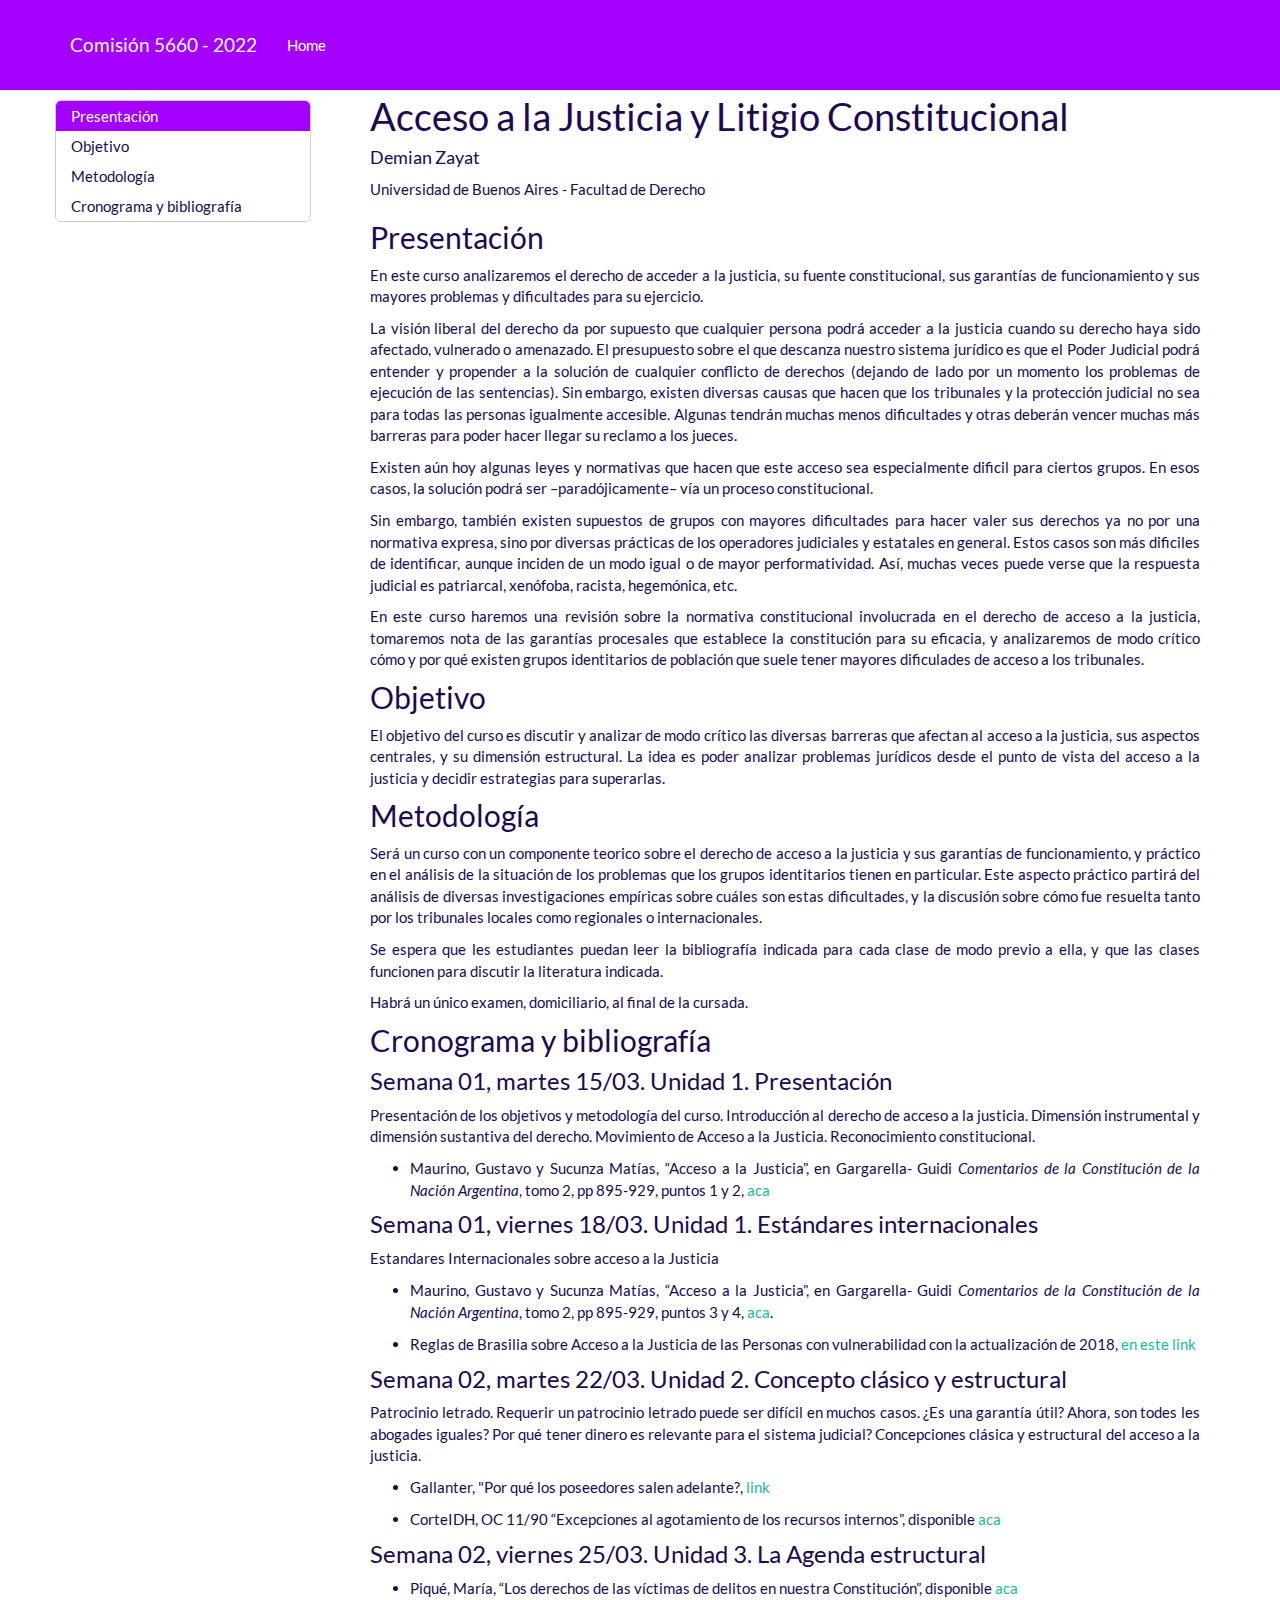
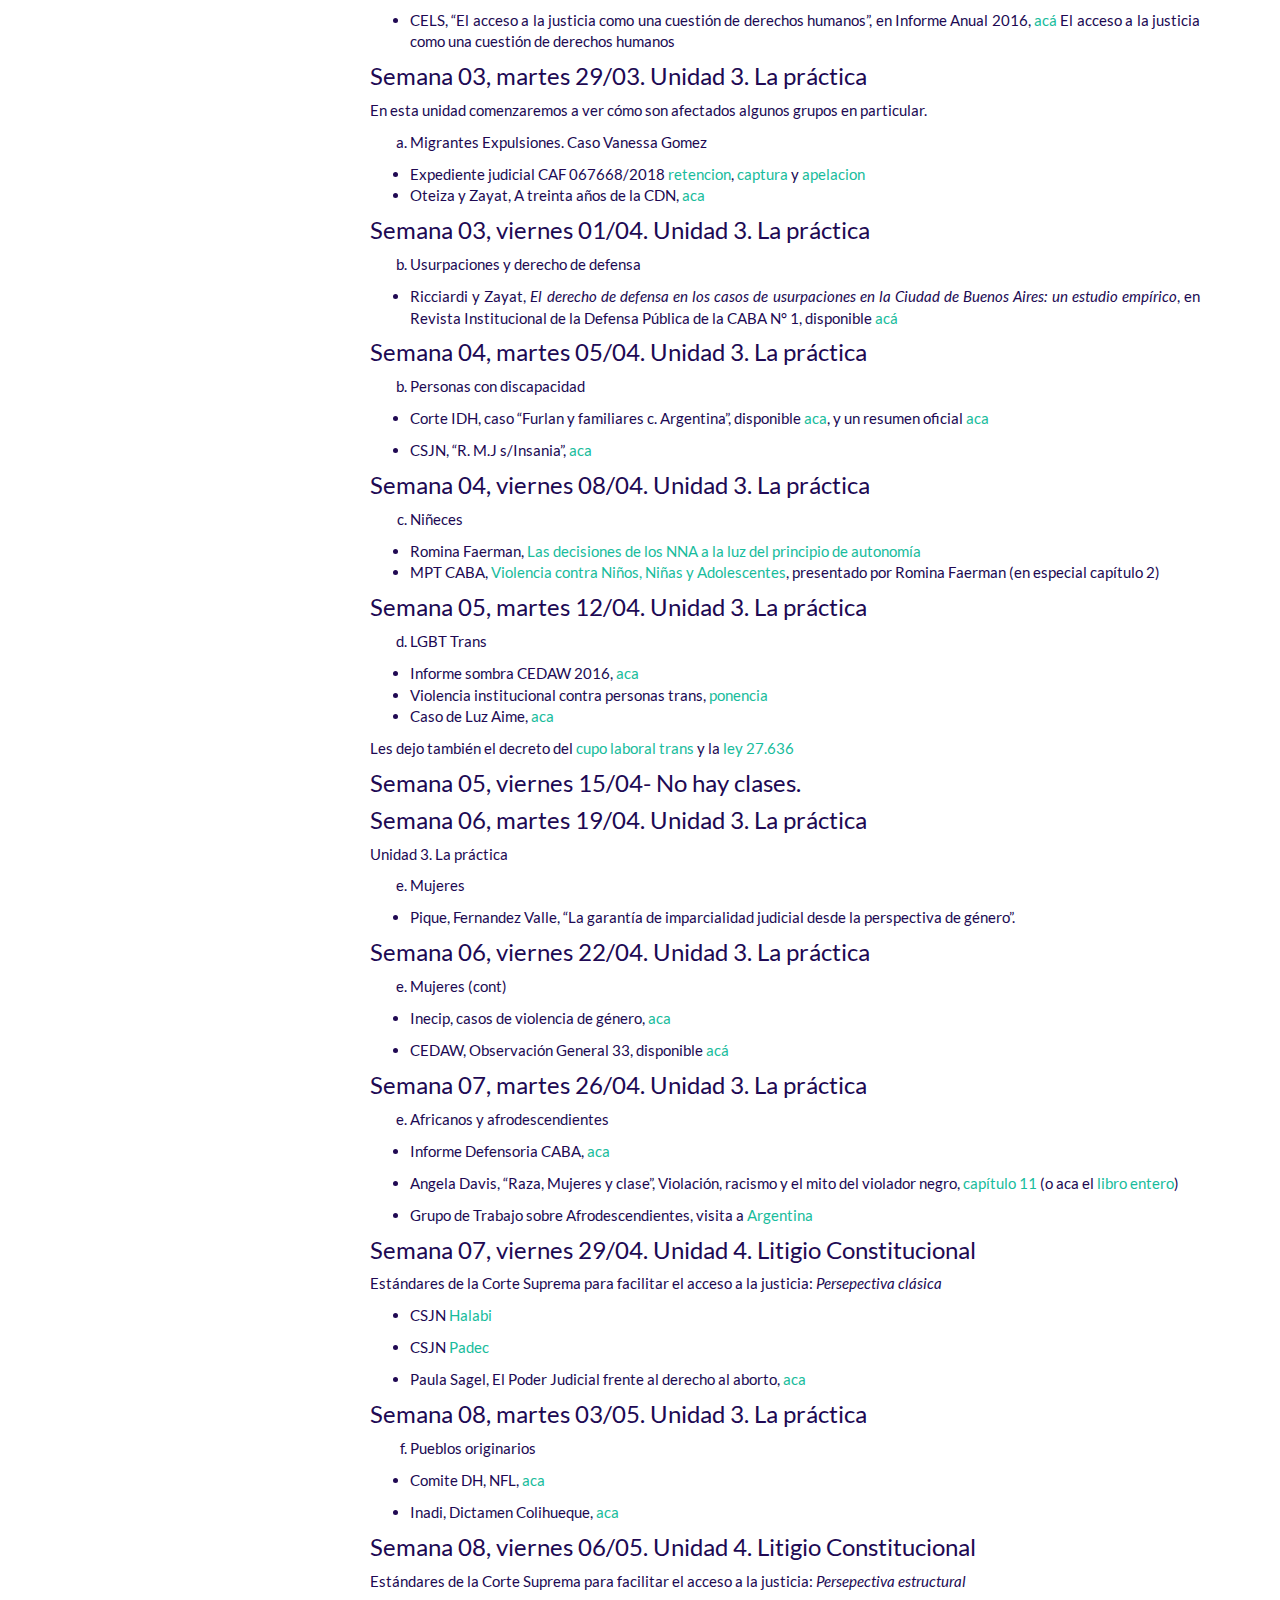
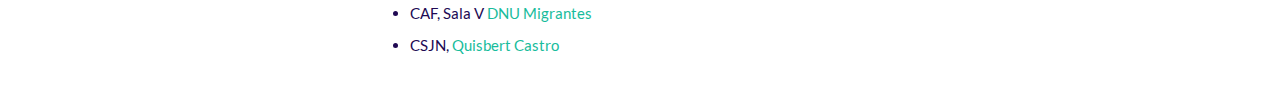
==== docs/index.html @ b19da196 "docs" ====
<!DOCTYPE html>

<html>

<head>

<meta charset="utf-8" />
<meta name="generator" content="pandoc" />
<meta http-equiv="X-UA-Compatible" content="IE=EDGE" />




<title>Acceso a la Justicia y Litigio Constitucional</title>

<script src="site_libs/header-attrs-2.8/header-attrs.js"></script>
<script src="site_libs/jquery-1.11.3/jquery.min.js"></script>
<meta name="viewport" content="width=device-width, initial-scale=1" />
<link href="site_libs/bootstrap-3.3.5/css/flatly.min.css" rel="stylesheet" />
<script src="site_libs/bootstrap-3.3.5/js/bootstrap.min.js"></script>
<script src="site_libs/bootstrap-3.3.5/shim/html5shiv.min.js"></script>
<script src="site_libs/bootstrap-3.3.5/shim/respond.min.js"></script>
<style>h1 {font-size: 34px;}
       h1.title {font-size: 38px;}
       h2 {font-size: 30px;}
       h3 {font-size: 24px;}
       h4 {font-size: 18px;}
       h5 {font-size: 16px;}
       h6 {font-size: 12px;}
       code {color: inherit; background-color: rgba(0, 0, 0, 0.04);}
       pre:not([class]) { background-color: white }</style>
<script src="site_libs/jqueryui-1.11.4/jquery-ui.min.js"></script>
<link href="site_libs/tocify-1.9.1/jquery.tocify.css" rel="stylesheet" />
<script src="site_libs/tocify-1.9.1/jquery.tocify.js"></script>
<script src="site_libs/navigation-1.1/tabsets.js"></script>
<link href="site_libs/highlightjs-9.12.0/default.css" rel="stylesheet" />
<script src="site_libs/highlightjs-9.12.0/highlight.js"></script>

<style type="text/css">
  code{white-space: pre-wrap;}
  span.smallcaps{font-variant: small-caps;}
  span.underline{text-decoration: underline;}
  div.column{display: inline-block; vertical-align: top; width: 50%;}
  div.hanging-indent{margin-left: 1.5em; text-indent: -1.5em;}
  ul.task-list{list-style: none;}
    </style>

<style type="text/css">code{white-space: pre;}</style>
<script type="text/javascript">
if (window.hljs) {
  hljs.configure({languages: []});
  hljs.initHighlightingOnLoad();
  if (document.readyState && document.readyState === "complete") {
    window.setTimeout(function() { hljs.initHighlighting(); }, 0);
  }
}
</script>





<link rel="stylesheet" href="styles.css" type="text/css" />



<style type = "text/css">
.main-container {
  max-width: 940px;
  margin-left: auto;
  margin-right: auto;
}
img {
  max-width:100%;
}
.tabbed-pane {
  padding-top: 12px;
}
.html-widget {
  margin-bottom: 20px;
}
button.code-folding-btn:focus {
  outline: none;
}
summary {
  display: list-item;
}
pre code {
  padding: 0;
}
</style>


<style type="text/css">
.dropdown-submenu {
  position: relative;
}
.dropdown-submenu>.dropdown-menu {
  top: 0;
  left: 100%;
  margin-top: -6px;
  margin-left: -1px;
  border-radius: 0 6px 6px 6px;
}
.dropdown-submenu:hover>.dropdown-menu {
  display: block;
}
.dropdown-submenu>a:after {
  display: block;
  content: " ";
  float: right;
  width: 0;
  height: 0;
  border-color: transparent;
  border-style: solid;
  border-width: 5px 0 5px 5px;
  border-left-color: #cccccc;
  margin-top: 5px;
  margin-right: -10px;
}
.dropdown-submenu:hover>a:after {
  border-left-color: #adb5bd;
}
.dropdown-submenu.pull-left {
  float: none;
}
.dropdown-submenu.pull-left>.dropdown-menu {
  left: -100%;
  margin-left: 10px;
  border-radius: 6px 0 6px 6px;
}
</style>

<script type="text/javascript">
// manage active state of menu based on current page
$(document).ready(function () {
  // active menu anchor
  href = window.location.pathname
  href = href.substr(href.lastIndexOf('/') + 1)
  if (href === "")
    href = "index.html";
  var menuAnchor = $('a[href="' + href + '"]');

  // mark it active
  menuAnchor.tab('show');

  // if it's got a parent navbar menu mark it active as well
  menuAnchor.closest('li.dropdown').addClass('active');

  // Navbar adjustments
  var navHeight = $(".navbar").first().height() + 15;
  var style = document.createElement('style');
  var pt = "padding-top: " + navHeight + "px; ";
  var mt = "margin-top: -" + navHeight + "px; ";
  var css = "";
  // offset scroll position for anchor links (for fixed navbar)
  for (var i = 1; i <= 6; i++) {
    css += ".section h" + i + "{ " + pt + mt + "}\n";
  }
  style.innerHTML = "body {" + pt + "padding-bottom: 40px; }\n" + css;
  document.head.appendChild(style);
});
</script>

<!-- tabsets -->

<style type="text/css">
.tabset-dropdown > .nav-tabs {
  display: inline-table;
  max-height: 500px;
  min-height: 44px;
  overflow-y: auto;
  border: 1px solid #ddd;
  border-radius: 4px;
}

.tabset-dropdown > .nav-tabs > li.active:before {
  content: "";
  font-family: 'Glyphicons Halflings';
  display: inline-block;
  padding: 10px;
  border-right: 1px solid #ddd;
}

.tabset-dropdown > .nav-tabs.nav-tabs-open > li.active:before {
  content: "&#xe258;";
  border: none;
}

.tabset-dropdown > .nav-tabs.nav-tabs-open:before {
  content: "";
  font-family: 'Glyphicons Halflings';
  display: inline-block;
  padding: 10px;
  border-right: 1px solid #ddd;
}

.tabset-dropdown > .nav-tabs > li.active {
  display: block;
}

.tabset-dropdown > .nav-tabs > li > a,
.tabset-dropdown > .nav-tabs > li > a:focus,
.tabset-dropdown > .nav-tabs > li > a:hover {
  border: none;
  display: inline-block;
  border-radius: 4px;
  background-color: transparent;
}

.tabset-dropdown > .nav-tabs.nav-tabs-open > li {
  display: block;
  float: none;
}

.tabset-dropdown > .nav-tabs > li {
  display: none;
}
</style>

<!-- code folding -->



<style type="text/css">

#TOC {
  margin: 25px 0px 20px 0px;
}
@media (max-width: 768px) {
#TOC {
  position: relative;
  width: 100%;
}
}

@media print {
.toc-content {
  /* see https://github.com/w3c/csswg-drafts/issues/4434 */
  float: right;
}
}

.toc-content {
  padding-left: 30px;
  padding-right: 40px;
}

div.main-container {
  max-width: 1200px;
}

div.tocify {
  width: 20%;
  max-width: 260px;
  max-height: 85%;
}

@media (min-width: 768px) and (max-width: 991px) {
  div.tocify {
    width: 25%;
  }
}

@media (max-width: 767px) {
  div.tocify {
    width: 100%;
    max-width: none;
  }
}

.tocify ul, .tocify li {
  line-height: 20px;
}

.tocify-subheader .tocify-item {
  font-size: 0.90em;
}

.tocify .list-group-item {
  border-radius: 0px;
}


</style>



</head>

<body>


<div class="container-fluid main-container">


<!-- setup 3col/9col grid for toc_float and main content  -->
<div class="row">
<div class="col-xs-12 col-sm-4 col-md-3">
<div id="TOC" class="tocify">
</div>
</div>

<div class="toc-content col-xs-12 col-sm-8 col-md-9">




<div class="navbar navbar-default  navbar-fixed-top" role="navigation">
  <div class="container">
    <div class="navbar-header">
      <button type="button" class="navbar-toggle collapsed" data-toggle="collapse" data-target="#navbar">
        <span class="icon-bar"></span>
        <span class="icon-bar"></span>
        <span class="icon-bar"></span>
      </button>
      <a class="navbar-brand" href="index.html">Comisión 5660 - 2022</a>
    </div>
    <div id="navbar" class="navbar-collapse collapse">
      <ul class="nav navbar-nav">
        <li>
  <a href="index.html">Home</a>
</li>
      </ul>
      <ul class="nav navbar-nav navbar-right">
        
      </ul>
    </div><!--/.nav-collapse -->
  </div><!--/.container -->
</div><!--/.navbar -->

<div id="header">



<h1 class="title toc-ignore">Acceso a la Justicia y Litigio Constitucional</h1>
<h4 class="author">Demian Zayat</h4>
<address class="author_afil">
Universidad de Buenos Aires - Facultad de Derecho<br>
</div>


<div id="presentación" class="section level2">
<h2>Presentación</h2>
<p>En este curso analizaremos el derecho de acceder a la justicia, su fuente constitucional, sus garantías de funcionamiento y sus mayores problemas y dificultades para su ejercicio.</p>
<p>La visión liberal del derecho da por supuesto que cualquier persona podrá acceder a la justicia cuando su derecho haya sido afectado, vulnerado o amenazado. El presupuesto sobre el que descanza nuestro sistema jurídico es que el Poder Judicial podrá entender y propender a la solución de cualquier conflicto de derechos (dejando de lado por un momento los problemas de ejecución de las sentencias). Sin embargo, existen diversas causas que hacen que los tribunales y la protección judicial no sea para todas las personas igualmente accesible. Algunas tendrán muchas menos dificultades y otras deberán vencer muchas más barreras para poder hacer llegar su reclamo a los jueces.</p>
<p>Existen aún hoy algunas leyes y normativas que hacen que este acceso sea especialmente dificil para ciertos grupos. En esos casos, la solución podrá ser –paradójicamente– vía un proceso constitucional.</p>
<p>Sin embargo, también existen supuestos de grupos con mayores dificultades para hacer valer sus derechos ya no por una normativa expresa, sino por diversas prácticas de los operadores judiciales y estatales en general. Estos casos son más dificiles de identificar, aunque inciden de un modo igual o de mayor performatividad. Así, muchas veces puede verse que la respuesta judicial es patriarcal, xenófoba, racista, hegemónica, etc.</p>
<p>En este curso haremos una revisión sobre la normativa constitucional involucrada en el derecho de acceso a la justicia, tomaremos nota de las garantías procesales que establece la constitución para su eficacia, y analizaremos de modo crítico cómo y por qué existen grupos identitarios de población que suele tener mayores dificulades de acceso a los tribunales.</p>
</div>
<div id="objetivo" class="section level2">
<h2>Objetivo</h2>
<p>El objetivo del curso es discutir y analizar de modo crítico las diversas barreras que afectan al acceso a la justicia, sus aspectos centrales, y su dimensión estructural. La idea es poder analizar problemas jurídicos desde el punto de vista del acceso a la justicia y decidir estrategias para superarlas.</p>
</div>
<div id="metodología" class="section level2">
<h2>Metodología</h2>
<p>Será un curso con un componente teorico sobre el derecho de acceso a la justicia y sus garantías de funcionamiento, y práctico en el análisis de la situación de los problemas que los grupos identitarios tienen en particular. Este aspecto práctico partirá del análisis de diversas investigaciones empíricas sobre cuáles son estas dificultades, y la discusión sobre cómo fue resuelta tanto por los tribunales locales como regionales o internacionales.</p>
<p>Se espera que les estudiantes puedan leer la bibliografía indicada para cada clase de modo previo a ella, y que las clases funcionen para discutir la literatura indicada.</p>
<p>Habrá un único examen, domiciliario, al final de la cursada.</p>
</div>
<div id="cronograma-y-bibliografía" class="section level2">
<h2>Cronograma y bibliografía</h2>
<div id="semana-01-martes-1503.-unidad-1.-presentación" class="section level3">
<h3>Semana 01, martes 15/03. Unidad 1. Presentación</h3>
<p>Presentación de los objetivos y metodología del curso. Introducción al derecho de acceso a la justicia. Dimensión instrumental y dimensión sustantiva del derecho. Movimiento de Acceso a la Justicia. Reconocimiento constitucional.</p>
<ul>
<li>Maurino, Gustavo y Sucunza Matías, “Acceso a la Justicia”, en Gargarella- Guidi <em>Comentarios de la Constitución de la Nación Argentina</em>, tomo 2, pp 895-929, puntos 1 y 2, <a href="https://drive.google.com/file/d/1Gj7BF0AtPkcnPp7YI7-M2oU-olQHS_I9/view?usp=sharing">aca</a></li>
</ul>
</div>
<div id="semana-01-viernes-1803.-unidad-1.-estándares-internacionales" class="section level3">
<h3>Semana 01, viernes 18/03. Unidad 1. Estándares internacionales</h3>
<p>Estandares Internacionales sobre acceso a la Justicia</p>
<ul>
<li><p>Maurino, Gustavo y Sucunza Matías, “Acceso a la Justicia”, en Gargarella- Guidi <em>Comentarios de la Constitución de la Nación Argentina</em>, tomo 2, pp 895-929, puntos 3 y 4, <a href="https://drive.google.com/file/d/1Gj7BF0AtPkcnPp7YI7-M2oU-olQHS_I9/view?usp=sharing">aca</a>.</p></li>
<li><p>Reglas de Brasilia sobre Acceso a la Justicia de las Personas con vulnerabilidad con la actualización de 2018, <a href="http://www.cumbrejudicial.org/comision-de-seguimiento-de-las-reglas-de-brasilia/documentos-comision-de-seguimiento-de-las-reglas-de-brasilia/item/817-cien-reglas-de-brasilia-actualizadas-version-abril-2018-xix-cumbre-judicial-asamblea-plenaria-san-francisco-de-quito">en este link</a></p></li>
</ul>
</div>
<div id="semana-02-martes-2203.-unidad-2.-concepto-clásico-y-estructural" class="section level3">
<h3>Semana 02, martes 22/03. Unidad 2. Concepto clásico y estructural</h3>
<p>Patrocinio letrado. Requerir un patrocinio letrado puede ser difícil en muchos casos. ¿Es una garantía útil? Ahora, son todes les abogades iguales? Por qué tener dinero es relevante para el sistema judicial? Concepciones clásica y estructural del acceso a la justicia.</p>
<ul>
<li><p>Gallanter, "Por qué los poseedores salen adelante?, <a href="https://drive.google.com/file/d/1Fj3STLmXxHrJglgGgs5JUtDjXy0DSJ3o/view?usp=sharing">link</a></p></li>
<li><p>CorteIDH, OC 11/90 “Excepciones al agotamiento de los recursos internos”, disponible <a href="https://www.corteidh.or.cr/docs/opiniones/seriea_11_esp.pdf">aca</a></p></li>
</ul>
</div>
<div id="semana-02-viernes-2503.-unidad-3.-la-agenda-estructural" class="section level3">
<h3>Semana 02, viernes 25/03. Unidad 3. La Agenda estructural</h3>
<ul>
<li><p>Piqué, María, “Los derechos de las víctimas de delitos en nuestra Constitución”, disponible <a href="https://drive.google.com/file/d/1NaUqgIjcAosZx6OCPuJzcdG3sbKrqfaC/view?usp=sharing">aca</a></p></li>
<li><p>CELS, “El acceso a la justicia como una cuestión de derechos humanos”, en Informe Anual 2016, <a href="https://drive.google.com/file/d/1qH6DsnHctmesy6nje2f5NgCyowQ0PkyM/view?usp=sharing">acá</a> El acceso a la justicia como una cuestión de derechos humanos</p></li>
</ul>
</div>
<div id="semana-03-martes-2903.-unidad-3.-la-práctica" class="section level3">
<h3>Semana 03, martes 29/03. Unidad 3. La práctica</h3>
<p>En esta unidad comenzaremos a ver cómo son afectados algunos grupos en particular.</p>
<ol style="list-style-type: lower-alpha">
<li>Migrantes Expulsiones. Caso Vanessa Gomez</li>
</ol>
<ul>
<li>Expediente judicial CAF 067668/2018 <a href="https://drive.google.com/file/d/1MszNbvuQgl56ukSCbql4ggAAKyiia5Bs/view?usp=sharing">retencion</a>, <a href="https://drive.google.com/file/d/11RSJ0lXuMKwhQy-gVHfODbc-AH1fBE0j/view?usp=sharing">captura</a> y <a href="https://drive.google.com/file/d/1xsXyT2y3F7sGL8yhK8kG6GTfhkYi7nVw/view?usp=sharing">apelacion</a></li>
<li>Oteiza y Zayat, A treinta años de la CDN, <a href="https://drive.google.com/file/d/1rZbIfh3834THG1K07moFq1Cgp_zmYtsk/view?usp=sharing">aca</a></li>
</ul>
</div>
<div id="semana-03-viernes-0104.-unidad-3.-la-práctica" class="section level3">
<h3>Semana 03, viernes 01/04. Unidad 3. La práctica</h3>
<ol start="2" style="list-style-type: lower-alpha">
<li>Usurpaciones y derecho de defensa</li>
</ol>
<ul>
<li>Ricciardi y Zayat, <em>El derecho de defensa en los casos de usurpaciones en la Ciudad de Buenos Aires: un estudio empírico</em>, en Revista Institucional de la Defensa Pública de la CABA N° 1, disponible <a href="https://drive.google.com/file/d/1KeqFSqkZ2aBrHXkRcIaZCVu6AMSaX7zH/view?usp=sharing">acá</a></li>
</ul>
</div>
<div id="semana-04-martes-0504.-unidad-3.-la-práctica" class="section level3">
<h3>Semana 04, martes 05/04. Unidad 3. La práctica</h3>
<ol start="2" style="list-style-type: lower-alpha">
<li>Personas con discapacidad</li>
</ol>
<ul>
<li><p>Corte IDH, caso “Furlan y familiares c. Argentina”, disponible <a href="https://www.corteidh.or.cr/docs/casos/articulos/seriec_246_esp.pdf">aca</a>, y un resumen oficial <a href="https://www.corteidh.or.cr/docs/casos/articulos/resumen_246_esp.pdf">aca</a></p></li>
<li><p>CSJN, “R. M.J s/Insania”, <a href="https://drive.google.com/file/d/1c29zw3cQDmwNGuO-GDR15KUq7Xc-UZJb/view?usp=sharing">aca</a></p></li>
</ul>
</div>
<div id="semana-04-viernes-0804.-unidad-3.-la-práctica" class="section level3">
<h3>Semana 04, viernes 08/04. Unidad 3. La práctica</h3>
<ol start="3" style="list-style-type: lower-alpha">
<li>Niñeces</li>
</ol>
<ul>
<li>Romina Faerman, <a href="https://drive.google.com/file/d/1vjWDNx026ng38dl2I4G_ojXGlBQt23TT/view?usp=sharing">Las decisiones de los NNA a la luz del principio de autonomía</a></li>
<li>MPT CABA, <a href="https://drive.google.com/file/d/1lc3H955K8Wx1-7mdtDAJX--CBBcqXfuX/view?usp=sharing">Violencia contra Niños, Niñas y Adolescentes</a>, presentado por Romina Faerman (en especial capítulo 2)</li>
</ul>
</div>
<div id="semana-05-martes-1204.-unidad-3.-la-práctica" class="section level3">
<h3>Semana 05, martes 12/04. Unidad 3. La práctica</h3>
<ol start="4" style="list-style-type: lower-alpha">
<li>LGBT Trans</li>
</ol>
<ul>
<li>Informe sombra CEDAW 2016, <a href="https://drive.google.com/file/d/1Zv0TtTTzgt5N4vSBEo3F7UjiayBQ2BIx/view?usp=sharing">aca</a></li>
<li>Violencia institucional contra personas trans, <a href="https://drive.google.com/file/d/1NWDuVTHVpSSWbHTuvP6WPAy6waXvDyXo/view">ponencia</a></li>
<li>Caso de Luz Aime, <a href="http://cosecharoja.org/absolvieron-a-luz-aime/">aca</a></li>
</ul>
<p>Les dejo también el decreto del <a href="http://servicios.infoleg.gob.ar/infolegInternet/anexos/340000-344999/341808/norma.htm">cupo laboral trans</a> y la <a href="http://servicios.infoleg.gob.ar/infolegInternet/anexos/350000-354999/351815/norma.htm">ley 27.636</a></p>
</div>
<div id="semana-05-viernes-1504--no-hay-clases." class="section level3">
<h3>Semana 05, viernes 15/04- No hay clases.</h3>
</div>
<div id="semana-06-martes-1904.-unidad-3.-la-práctica" class="section level3">
<h3>Semana 06, martes 19/04. Unidad 3. La práctica</h3>
<p>Unidad 3. La práctica</p>
<ol start="5" style="list-style-type: lower-alpha">
<li>Mujeres</li>
</ol>
<ul>
<li>Pique, Fernandez Valle, “La garantía de imparcialidad judicial desde la perspectiva de género”.</li>
</ul>
</div>
<div id="semana-06-viernes-2204.-unidad-3.-la-práctica" class="section level3">
<h3>Semana 06, viernes 22/04. Unidad 3. La práctica</h3>
<ol start="5" style="list-style-type: lower-alpha">
<li>Mujeres (cont)</li>
</ol>
<ul>
<li><p>Inecip, casos de violencia de género, <a href="https://inecip.org/publicaciones/herramientas-jurisprudenciales-para-el-litigio-con-perspectiva-de-genero/">aca</a></p></li>
<li><p>CEDAW, Observación General 33, disponible <a href="https://drive.google.com/file/d/1j3suY4Q3JhS5EzbAvs6_K6XSbQsOQ7D7/view?usp=sharing">acá</a></p></li>
</ul>
</div>
<div id="semana-07-martes-2604.-unidad-3.-la-práctica" class="section level3">
<h3>Semana 07, martes 26/04. Unidad 3. La práctica</h3>
<ol start="5" style="list-style-type: lower-alpha">
<li>Africanos y afrodescendientes</li>
</ol>
<ul>
<li><p>Informe Defensoria CABA, <a href="https://drive.google.com/file/d/1vIoZ7GBl8fwXbZWhqoCxqOHsHMvP7Dki/view?usp=sharing">aca</a></p></li>
<li><p>Angela Davis, “Raza, Mujeres y clase”, Violación, racismo y el mito del violador negro, <a href="https://drive.google.com/file/d/1ghSHi12WUBBQlkcBQYiA5--Z_rGMnndc/view?usp=sharing">capítulo 11</a> (o aca el <a href="https://drive.google.com/file/d/1dKW89DDQlKGgsKIE74Mi7i6pnmdTvDxn/view?usp=sharing">libro entero</a>)</p></li>
<li><p>Grupo de Trabajo sobre Afrodescendientes, visita a <a href="http://daccess-ods.un.org/access.nsf/Get?Open&amp;DS=A/HRC/42/59/Add.2&amp;Lang=S">Argentina</a></p></li>
</ul>
</div>
<div id="semana-07-viernes-2904.-unidad-4.-litigio-constitucional" class="section level3">
<h3>Semana 07, viernes 29/04. Unidad 4. Litigio Constitucional</h3>
<p>Estándares de la Corte Suprema para facilitar el acceso a la justicia: <em>Persepectiva clásica</em></p>
<ul>
<li><p>CSJN <a href="https://drive.google.com/file/d/1EcDi8VnbuUNH7DlaRPhTMit0IGLLGn0d/view?usp=sharing">Halabi</a></p></li>
<li><p>CSJN <a href="https://drive.google.com/file/d/186eN_fSToqx4d_W2fRI2pckZA3a5CWCH/view?usp=sharing">Padec</a></p></li>
<li><p>Paula Sagel, El Poder Judicial frente al derecho al aborto, <a href="https://drive.google.com/file/d/1vMvD_z6aXP-I36tmDweFL6uaWI6k2xcC/view?usp=sharing">aca</a></p></li>
</ul>
</div>
<div id="semana-08-martes-0305.-unidad-3.-la-práctica" class="section level3">
<h3>Semana 08, martes 03/05. Unidad 3. La práctica</h3>
<ol start="6" style="list-style-type: lower-alpha">
<li>Pueblos originarios</li>
</ol>
<ul>
<li><p>Comite DH, NFL, <a href="https://drive.google.com/file/d/1CP_TpEaI6XXZIb3ACuyqa8XFPuvbdR3f/view?usp=sharing">aca</a></p></li>
<li><p>Inadi, Dictamen Colihueque, <a href="https://drive.google.com/file/d/1_t9jnOgqHc9qw7PyU6nuJS0_VORXtdLj/view?usp=sharing¨">aca</a></p></li>
</ul>
</div>
<div id="semana-08-viernes-0605.-unidad-4.-litigio-constitucional" class="section level3">
<h3>Semana 08, viernes 06/05. Unidad 4. Litigio Constitucional</h3>
<p>Estándares de la Corte Suprema para facilitar el acceso a la justicia: <em>Persepectiva estructural</em></p>
<ul>
<li><p>CAF, Sala V <a href="https://drive.google.com/file/d/1y2HFqD7WvBZR0AKB1sYAlSxbZMny2Cez/view?usp=sharing">DNU Migrantes</a></p></li>
<li><p>CSJN, <a href="https://drive.google.com/file/d/1IIU_OrTzoAvqpydcx0Xi40ci0B__DQOG/view?usp=sharing">Quisbert Castro</a></p></li>
</ul>
</div>
</div>



</div>
</div>

</div>

<script>

// add bootstrap table styles to pandoc tables
function bootstrapStylePandocTables() {
  $('tr.odd').parent('tbody').parent('table').addClass('table table-condensed');
}
$(document).ready(function () {
  bootstrapStylePandocTables();
});


</script>

<!-- tabsets -->

<script>
$(document).ready(function () {
  window.buildTabsets("TOC");
});

$(document).ready(function () {
  $('.tabset-dropdown > .nav-tabs > li').click(function () {
    $(this).parent().toggleClass('nav-tabs-open');
  });
});
</script>

<!-- code folding -->

<script>
$(document).ready(function ()  {

    // move toc-ignore selectors from section div to header
    $('div.section.toc-ignore')
        .removeClass('toc-ignore')
        .children('h1,h2,h3,h4,h5').addClass('toc-ignore');

    // establish options
    var options = {
      selectors: "h1,h2,h3",
      theme: "bootstrap3",
      context: '.toc-content',
      hashGenerator: function (text) {
        return text.replace(/[.\\/?&!#<>]/g, '').replace(/\s/g, '_');
      },
      ignoreSelector: ".toc-ignore",
      scrollTo: 0
    };
    options.showAndHide = true;
    options.smoothScroll = true;

    // tocify
    var toc = $("#TOC").tocify(options).data("toc-tocify");
});
</script>

<!-- dynamically load mathjax for compatibility with self-contained -->
<script>
  (function () {
    var script = document.createElement("script");
    script.type = "text/javascript";
    script.src  = "https://mathjax.rstudio.com/latest/MathJax.js?config=TeX-AMS-MML_HTMLorMML";
    document.getElementsByTagName("head")[0].appendChild(script);
  })();
</script>

</body>
</html>
---- docs/site_libs/bootstrap-3.3.5/css/flatly.min.css ----
@font-face {
  font-family: 'Lato';
  font-style: normal;
  font-weight: 400;
  src: url(fonts/Lato.ttf) format('truetype');
}
@font-face {
  font-family: 'Lato';
  font-style: normal;
  font-weight: 700;
  src: url(fonts/LatoBold.ttf) format('truetype');
}
@font-face {
  font-family: 'Lato';
  font-style: italic;
  font-weight: 400;
  src: url(fonts/LatoItalic.ttf) format('truetype');
}

/*!
 * bootswatch v3.3.6
 * Homepage: http://bootswatch.com
 * Copyright 2012-2015 Thomas Park
 * Licensed under MIT
 * Based on Bootstrap
*//*!
 * Bootstrap v3.3.6 (http://getbootstrap.com)
 * Copyright 2011-2015 Twitter, Inc.
 * Licensed under MIT (https://github.com/twbs/bootstrap/blob/master/LICENSE)
 *//*! normalize.css v3.0.3 | MIT License | github.com/necolas/normalize.css */html{font-family:sans-serif;-ms-text-size-adjust:100%;-webkit-text-size-adjust:100%}body{margin:0}article,aside,details,figcaption,figure,footer,header,hgroup,main,menu,nav,section,summary{display:block}audio,canvas,progress,video{display:inline-block;vertical-align:baseline}audio:not([controls]){display:none;height:0}[hidden],template{display:none}a{background-color:transparent}a:active,a:hover{outline:0}abbr[title]{border-bottom:1px dotted}b,strong{font-weight:bold}dfn{font-style:italic}h1{font-size:2em;margin:0.67em 0}mark{background:#ff0;color:#000}small{font-size:80%}sub,sup{font-size:75%;line-height:0;position:relative;vertical-align:baseline}sup{top:-0.5em}sub{bottom:-0.25em}img{border:0}svg:not(:root){overflow:hidden}figure{margin:1em 40px}hr{-webkit-box-sizing:content-box;-moz-box-sizing:content-box;box-sizing:content-box;height:0}pre{overflow:auto}code,kbd,pre,samp{font-family:monospace, monospace;font-size:1em}button,input,optgroup,select,textarea{color:inherit;font:inherit;margin:0}button{overflow:visible}button,select{text-transform:none}button,html input[type="button"],input[type="reset"],input[type="submit"]{-webkit-appearance:button;cursor:pointer}button[disabled],html input[disabled]{cursor:default}button::-moz-focus-inner,input::-moz-focus-inner{border:0;padding:0}input{line-height:normal}input[type="checkbox"],input[type="radio"]{-webkit-box-sizing:border-box;-moz-box-sizing:border-box;box-sizing:border-box;padding:0}input[type="number"]::-webkit-inner-spin-button,input[type="number"]::-webkit-outer-spin-button{height:auto}input[type="search"]{-webkit-appearance:textfield;-webkit-box-sizing:content-box;-moz-box-sizing:content-box;box-sizing:content-box}input[type="search"]::-webkit-search-cancel-button,input[type="search"]::-webkit-search-decoration{-webkit-appearance:none}fieldset{border:1px solid #c0c0c0;margin:0 2px;padding:0.35em 0.625em 0.75em}legend{border:0;padding:0}textarea{overflow:auto}optgroup{font-weight:bold}table{border-collapse:collapse;border-spacing:0}td,th{padding:0}/*! Source: https://github.com/h5bp/html5-boilerplate/blob/master/src/css/main.css */@media print{*,*:before,*:after{background:transparent !important;color:#000 !important;-webkit-box-shadow:none !important;box-shadow:none !important;text-shadow:none !important}a,a:visited{text-decoration:underline}a[href]:after{content:" (" attr(href) ")"}abbr[title]:after{content:" (" attr(title) ")"}a[href^="#"]:after,a[href^="javascript:"]:after{content:""}pre,blockquote{border:1px solid #999;page-break-inside:avoid}thead{display:table-header-group}tr,img{page-break-inside:avoid}img{max-width:100% !important}p,h2,h3{orphans:3;widows:3}h2,h3{page-break-after:avoid}.navbar{display:none}.btn>.caret,.dropup>.btn>.caret{border-top-color:#000 !important}.label{border:1px solid #000}.table{border-collapse:collapse !important}.table td,.table th{background-color:#fff !important}.table-bordered th,.table-bordered td{border:1px solid #ddd !important}}@font-face{font-family:'Glyphicons Halflings';src:url('../fonts/glyphicons-halflings-regular.eot');src:url('../fonts/glyphicons-halflings-regular.eot?#iefix') format('embedded-opentype'),url('../fonts/glyphicons-halflings-regular.woff') format('woff'),url('../fonts/glyphicons-halflings-regular.ttf') format('truetype'),url('../fonts/glyphicons-halflings-regular.svg#glyphicons_halflingsregular') format('svg')}.glyphicon{position:relative;top:1px;display:inline-block;font-family:'Glyphicons Halflings';font-style:normal;font-weight:normal;line-height:1;-webkit-font-smoothing:antialiased;-moz-osx-font-smoothing:grayscale}.glyphicon-asterisk:before{content:"\002a"}.glyphicon-plus:before{content:"\002b"}.glyphicon-euro:before,.glyphicon-eur:before{content:"\20ac"}.glyphicon-minus:before{content:"\2212"}.glyphicon-cloud:before{content:"\2601"}.glyphicon-envelope:before{content:"\2709"}.glyphicon-pencil:before{content:"\270f"}.glyphicon-glass:before{content:"\e001"}.glyphicon-music:before{content:"\e002"}.glyphicon-search:before{content:"\e003"}.glyphicon-heart:before{content:"\e005"}.glyphicon-star:before{content:"\e006"}.glyphicon-star-empty:before{content:"\e007"}.glyphicon-user:before{content:"\e008"}.glyphicon-film:before{content:"\e009"}.glyphicon-th-large:before{content:"\e010"}.glyphicon-th:before{content:"\e011"}.glyphicon-th-list:before{content:"\e012"}.glyphicon-ok:before{content:"\e013"}.glyphicon-remove:before{content:"\e014"}.glyphicon-zoom-in:before{content:"\e015"}.glyphicon-zoom-out:before{content:"\e016"}.glyphicon-off:before{content:"\e017"}.glyphicon-signal:before{content:"\e018"}.glyphicon-cog:before{content:"\e019"}.glyphicon-trash:before{content:"\e020"}.glyphicon-home:before{content:"\e021"}.glyphicon-file:before{content:"\e022"}.glyphicon-time:before{content:"\e023"}.glyphicon-road:before{content:"\e024"}.glyphicon-download-alt:before{content:"\e025"}.glyphicon-download:before{content:"\e026"}.glyphicon-upload:before{content:"\e027"}.glyphicon-inbox:before{content:"\e028"}.glyphicon-play-circle:before{content:"\e029"}.glyphicon-repeat:before{content:"\e030"}.glyphicon-refresh:before{content:"\e031"}.glyphicon-list-alt:before{content:"\e032"}.glyphicon-lock:before{content:"\e033"}.glyphicon-flag:before{content:"\e034"}.glyphicon-headphones:before{content:"\e035"}.glyphicon-volume-off:before{content:"\e036"}.glyphicon-volume-down:before{content:"\e037"}.glyphicon-volume-up:before{content:"\e038"}.glyphicon-qrcode:before{content:"\e039"}.glyphicon-barcode:before{content:"\e040"}.glyphicon-tag:before{content:"\e041"}.glyphicon-tags:before{content:"\e042"}.glyphicon-book:before{content:"\e043"}.glyphicon-bookmark:before{content:"\e044"}.glyphicon-print:before{content:"\e045"}.glyphicon-camera:before{content:"\e046"}.glyphicon-font:before{content:"\e047"}.glyphicon-bold:before{content:"\e048"}.glyphicon-italic:before{content:"\e049"}.glyphicon-text-height:before{content:"\e050"}.glyphicon-text-width:before{content:"\e051"}.glyphicon-align-left:before{content:"\e052"}.glyphicon-align-center:before{content:"\e053"}.glyphicon-align-right:before{content:"\e054"}.glyphicon-align-justify:before{content:"\e055"}.glyphicon-list:before{content:"\e056"}.glyphicon-indent-left:before{content:"\e057"}.glyphicon-indent-right:before{content:"\e058"}.glyphicon-facetime-video:before{content:"\e059"}.glyphicon-picture:before{content:"\e060"}.glyphicon-map-marker:before{content:"\e062"}.glyphicon-adjust:before{content:"\e063"}.glyphicon-tint:before{content:"\e064"}.glyphicon-edit:before{content:"\e065"}.glyphicon-share:before{content:"\e066"}.glyphicon-check:before{content:"\e067"}.glyphicon-move:before{content:"\e068"}.glyphicon-step-backward:before{content:"\e069"}.glyphicon-fast-backward:before{content:"\e070"}.glyphicon-backward:before{content:"\e071"}.glyphicon-play:before{content:"\e072"}.glyphicon-pause:before{content:"\e073"}.glyphicon-stop:before{content:"\e074"}.glyphicon-forward:before{content:"\e075"}.glyphicon-fast-forward:before{content:"\e076"}.glyphicon-step-forward:before{content:"\e077"}.glyphicon-eject:before{content:"\e078"}.glyphicon-chevron-left:before{content:"\e079"}.glyphicon-chevron-right:before{content:"\e080"}.glyphicon-plus-sign:before{content:"\e081"}.glyphicon-minus-sign:before{content:"\e082"}.glyphicon-remove-sign:before{content:"\e083"}.glyphicon-ok-sign:before{content:"\e084"}.glyphicon-question-sign:before{content:"\e085"}.glyphicon-info-sign:before{content:"\e086"}.glyphicon-screenshot:before{content:"\e087"}.glyphicon-remove-circle:before{content:"\e088"}.glyphicon-ok-circle:before{content:"\e089"}.glyphicon-ban-circle:before{content:"\e090"}.glyphicon-arrow-left:before{content:"\e091"}.glyphicon-arrow-right:before{content:"\e092"}.glyphicon-arrow-up:before{content:"\e093"}.glyphicon-arrow-down:before{content:"\e094"}.glyphicon-share-alt:before{content:"\e095"}.glyphicon-resize-full:before{content:"\e096"}.glyphicon-resize-small:before{content:"\e097"}.glyphicon-exclamation-sign:before{content:"\e101"}.glyphicon-gift:before{content:"\e102"}.glyphicon-leaf:before{content:"\e103"}.glyphicon-fire:before{content:"\e104"}.glyphicon-eye-open:before{content:"\e105"}.glyphicon-eye-close:before{content:"\e106"}.glyphicon-warning-sign:before{content:"\e107"}.glyphicon-plane:before{content:"\e108"}.glyphicon-calendar:before{content:"\e109"}.glyphicon-random:before{content:"\e110"}.glyphicon-comment:before{content:"\e111"}.glyphicon-magnet:before{content:"\e112"}.glyphicon-chevron-up:before{content:"\e113"}.glyphicon-chevron-down:before{content:"\e114"}.glyphicon-retweet:before{content:"\e115"}.glyphicon-shopping-cart:before{content:"\e116"}.glyphicon-folder-close:before{content:"\e117"}.glyphicon-folder-open:before{content:"\e118"}.glyphicon-resize-vertical:before{content:"\e119"}.glyphicon-resize-horizontal:before{content:"\e120"}.glyphicon-hdd:before{content:"\e121"}.glyphicon-bullhorn:before{content:"\e122"}.glyphicon-bell:before{content:"\e123"}.glyphicon-certificate:before{content:"\e124"}.glyphicon-thumbs-up:before{content:"\e125"}.glyphicon-thumbs-down:before{content:"\e126"}.glyphicon-hand-right:before{content:"\e127"}.glyphicon-hand-left:before{content:"\e128"}.glyphicon-hand-up:before{content:"\e129"}.glyphicon-hand-down:before{content:"\e130"}.glyphicon-circle-arrow-right:before{content:"\e131"}.glyphicon-circle-arrow-left:before{content:"\e132"}.glyphicon-circle-arrow-up:before{content:"\e133"}.glyphicon-circle-arrow-down:before{content:"\e134"}.glyphicon-globe:before{content:"\e135"}.glyphicon-wrench:before{content:"\e136"}.glyphicon-tasks:before{content:"\e137"}.glyphicon-filter:before{content:"\e138"}.glyphicon-briefcase:before{content:"\e139"}.glyphicon-fullscreen:before{content:"\e140"}.glyphicon-dashboard:before{content:"\e141"}.glyphicon-paperclip:before{content:"\e142"}.glyphicon-heart-empty:before{content:"\e143"}.glyphicon-link:before{content:"\e144"}.glyphicon-phone:before{content:"\e145"}.glyphicon-pushpin:before{content:"\e146"}.glyphicon-usd:before{content:"\e148"}.glyphicon-gbp:before{content:"\e149"}.glyphicon-sort:before{content:"\e150"}.glyphicon-sort-by-alphabet:before{content:"\e151"}.glyphicon-sort-by-alphabet-alt:before{content:"\e152"}.glyphicon-sort-by-order:before{content:"\e153"}.glyphicon-sort-by-order-alt:before{content:"\e154"}.glyphicon-sort-by-attributes:before{content:"\e155"}.glyphicon-sort-by-attributes-alt:before{content:"\e156"}.glyphicon-unchecked:before{content:"\e157"}.glyphicon-expand:before{content:"\e158"}.glyphicon-collapse-down:before{content:"\e159"}.glyphicon-collapse-up:before{content:"\e160"}.glyphicon-log-in:before{content:"\e161"}.glyphicon-flash:before{content:"\e162"}.glyphicon-log-out:before{content:"\e163"}.glyphicon-new-window:before{content:"\e164"}.glyphicon-record:before{content:"\e165"}.glyphicon-save:before{content:"\e166"}.glyphicon-open:before{content:"\e167"}.glyphicon-saved:before{content:"\e168"}.glyphicon-import:before{content:"\e169"}.glyphicon-export:before{content:"\e170"}.glyphicon-send:before{content:"\e171"}.glyphicon-floppy-disk:before{content:"\e172"}.glyphicon-floppy-saved:before{content:"\e173"}.glyphicon-floppy-remove:before{content:"\e174"}.glyphicon-floppy-save:before{content:"\e175"}.glyphicon-floppy-open:before{content:"\e176"}.glyphicon-credit-card:before{content:"\e177"}.glyphicon-transfer:before{content:"\e178"}.glyphicon-cutlery:before{content:"\e179"}.glyphicon-header:before{content:"\e180"}.glyphicon-compressed:before{content:"\e181"}.glyphicon-earphone:before{content:"\e182"}.glyphicon-phone-alt:before{content:"\e183"}.glyphicon-tower:before{content:"\e184"}.glyphicon-stats:before{content:"\e185"}.glyphicon-sd-video:before{content:"\e186"}.glyphicon-hd-video:before{content:"\e187"}.glyphicon-subtitles:before{content:"\e188"}.glyphicon-sound-stereo:before{content:"\e189"}.glyphicon-sound-dolby:before{content:"\e190"}.glyphicon-sound-5-1:before{content:"\e191"}.glyphicon-sound-6-1:before{content:"\e192"}.glyphicon-sound-7-1:before{content:"\e193"}.glyphicon-copyright-mark:before{content:"\e194"}.glyphicon-registration-mark:before{content:"\e195"}.glyphicon-cloud-download:before{content:"\e197"}.glyphicon-cloud-upload:before{content:"\e198"}.glyphicon-tree-conifer:before{content:"\e199"}.glyphicon-tree-deciduous:before{content:"\e200"}.glyphicon-cd:before{content:"\e201"}.glyphicon-save-file:before{content:"\e202"}.glyphicon-open-file:before{content:"\e203"}.glyphicon-level-up:before{content:"\e204"}.glyphicon-copy:before{content:"\e205"}.glyphicon-paste:before{content:"\e206"}.glyphicon-alert:before{content:"\e209"}.glyphicon-equalizer:before{content:"\e210"}.glyphicon-king:before{content:"\e211"}.glyphicon-queen:before{content:"\e212"}.glyphicon-pawn:before{content:"\e213"}.glyphicon-bishop:before{content:"\e214"}.glyphicon-knight:before{content:"\e215"}.glyphicon-baby-formula:before{content:"\e216"}.glyphicon-tent:before{content:"\26fa"}.glyphicon-blackboard:before{content:"\e218"}.glyphicon-bed:before{content:"\e219"}.glyphicon-apple:before{content:"\f8ff"}.glyphicon-erase:before{content:"\e221"}.glyphicon-hourglass:before{content:"\231b"}.glyphicon-lamp:before{content:"\e223"}.glyphicon-duplicate:before{content:"\e224"}.glyphicon-piggy-bank:before{content:"\e225"}.glyphicon-scissors:before{content:"\e226"}.glyphicon-bitcoin:before{content:"\e227"}.glyphicon-btc:before{content:"\e227"}.glyphicon-xbt:before{content:"\e227"}.glyphicon-yen:before{content:"\00a5"}.glyphicon-jpy:before{content:"\00a5"}.glyphicon-ruble:before{content:"\20bd"}.glyphicon-rub:before{content:"\20bd"}.glyphicon-scale:before{content:"\e230"}.glyphicon-ice-lolly:before{content:"\e231"}.glyphicon-ice-lolly-tasted:before{content:"\e232"}.glyphicon-education:before{content:"\e233"}.glyphicon-option-horizontal:before{content:"\e234"}.glyphicon-option-vertical:before{content:"\e235"}.glyphicon-menu-hamburger:before{content:"\e236"}.glyphicon-modal-window:before{content:"\e237"}.glyphicon-oil:before{content:"\e238"}.glyphicon-grain:before{content:"\e239"}.glyphicon-sunglasses:before{content:"\e240"}.glyphicon-text-size:before{content:"\e241"}.glyphicon-text-color:before{content:"\e242"}.glyphicon-text-background:before{content:"\e243"}.glyphicon-object-align-top:before{content:"\e244"}.glyphicon-object-align-bottom:before{content:"\e245"}.glyphicon-object-align-horizontal:before{content:"\e246"}.glyphicon-object-align-left:before{content:"\e247"}.glyphicon-object-align-vertical:before{content:"\e248"}.glyphicon-object-align-right:before{content:"\e249"}.glyphicon-triangle-right:before{content:"\e250"}.glyphicon-triangle-left:before{content:"\e251"}.glyphicon-triangle-bottom:before{content:"\e252"}.glyphicon-triangle-top:before{content:"\e253"}.glyphicon-console:before{content:"\e254"}.glyphicon-superscript:before{content:"\e255"}.glyphicon-subscript:before{content:"\e256"}.glyphicon-menu-left:before{content:"\e257"}.glyphicon-menu-right:before{content:"\e258"}.glyphicon-menu-down:before{content:"\e259"}.glyphicon-menu-up:before{content:"\e260"}*{-webkit-box-sizing:border-box;-moz-box-sizing:border-box;box-sizing:border-box}*:before,*:after{-webkit-box-sizing:border-box;-moz-box-sizing:border-box;box-sizing:border-box}html{font-size:10px;-webkit-tap-highlight-color:rgba(0,0,0,0)}body{font-family:"Lato","Helvetica Neue",Helvetica,Arial,sans-serif;font-size:15px;line-height:1.42857143;color:#2c3e50;background-color:#ffffff}input,button,select,textarea{font-family:inherit;font-size:inherit;line-height:inherit}a{color:#18bc9c;text-decoration:none}a:hover,a:focus{color:#18bc9c;text-decoration:underline}a:focus{outline:thin dotted;outline:5px auto -webkit-focus-ring-color;outline-offset:-2px}figure{margin:0}img{vertical-align:middle}.img-responsive,.thumbnail>img,.thumbnail a>img,.carousel-inner>.item>img,.carousel-inner>.item>a>img{display:block;max-width:100%;height:auto}.img-rounded{border-radius:6px}.img-thumbnail{padding:4px;line-height:1.42857143;background-color:#ffffff;border:1px solid #ecf0f1;border-radius:4px;-webkit-transition:all .2s ease-in-out;-o-transition:all .2s ease-in-out;transition:all .2s ease-in-out;display:inline-block;max-width:100%;height:auto}.img-circle{border-radius:50%}hr{margin-top:21px;margin-bottom:21px;border:0;border-top:1px solid #ecf0f1}.sr-only{position:absolute;width:1px;height:1px;margin:-1px;padding:0;overflow:hidden;clip:rect(0, 0, 0, 0);border:0}.sr-only-focusable:active,.sr-only-focusable:focus{position:static;width:auto;height:auto;margin:0;overflow:visible;clip:auto}[role="button"]{cursor:pointer}h1,h2,h3,h4,h5,h6,.h1,.h2,.h3,.h4,.h5,.h6{font-family:"Lato","Helvetica Neue",Helvetica,Arial,sans-serif;font-weight:400;line-height:1.1;color:inherit}h1 small,h2 small,h3 small,h4 small,h5 small,h6 small,.h1 small,.h2 small,.h3 small,.h4 small,.h5 small,.h6 small,h1 .small,h2 .small,h3 .small,h4 .small,h5 .small,h6 .small,.h1 .small,.h2 .small,.h3 .small,.h4 .small,.h5 .small,.h6 .small{font-weight:normal;line-height:1;color:#b4bcc2}h1,.h1,h2,.h2,h3,.h3{margin-top:21px;margin-bottom:10.5px}h1 small,.h1 small,h2 small,.h2 small,h3 small,.h3 small,h1 .small,.h1 .small,h2 .small,.h2 .small,h3 .small,.h3 .small{font-size:65%}h4,.h4,h5,.h5,h6,.h6{margin-top:10.5px;margin-bottom:10.5px}h4 small,.h4 small,h5 small,.h5 small,h6 small,.h6 small,h4 .small,.h4 .small,h5 .small,.h5 .small,h6 .small,.h6 .small{font-size:75%}h1,.h1{font-size:39px}h2,.h2{font-size:32px}h3,.h3{font-size:26px}h4,.h4{font-size:19px}h5,.h5{font-size:15px}h6,.h6{font-size:13px}p{margin:0 0 10.5px}.lead{margin-bottom:21px;font-size:17px;font-weight:300;line-height:1.4}@media (min-width:768px){.lead{font-size:22.5px}}small,.small{font-size:86%}mark,.mark{background-color:#f39c12;padding:.2em}.text-left{text-align:left}.text-right{text-align:right}.text-center{text-align:center}.text-justify{text-align:justify}.text-nowrap{white-space:nowrap}.text-lowercase{text-transform:lowercase}.text-uppercase{text-transform:uppercase}.text-capitalize{text-transform:capitalize}.text-muted{color:#b4bcc2}.text-primary{color:#2c3e50}a.text-primary:hover,a.text-primary:focus{color:#1a242f}.text-success{color:#ffffff}a.text-success:hover,a.text-success:focus{color:#e6e6e6}.text-info{color:#ffffff}a.text-info:hover,a.text-info:focus{color:#e6e6e6}.text-warning{color:#ffffff}a.text-warning:hover,a.text-warning:focus{color:#e6e6e6}.text-danger{color:#ffffff}a.text-danger:hover,a.text-danger:focus{color:#e6e6e6}.bg-primary{color:#fff;background-color:#2c3e50}a.bg-primary:hover,a.bg-primary:focus{background-color:#1a242f}.bg-success{background-color:#18bc9c}a.bg-success:hover,a.bg-success:focus{background-color:#128f76}.bg-info{background-color:#3498db}a.bg-info:hover,a.bg-info:focus{background-color:#217dbb}.bg-warning{background-color:#f39c12}a.bg-warning:hover,a.bg-warning:focus{background-color:#c87f0a}.bg-danger{background-color:#e74c3c}a.bg-danger:hover,a.bg-danger:focus{background-color:#d62c1a}.page-header{padding-bottom:9.5px;margin:42px 0 21px;border-bottom:1px solid transparent}ul,ol{margin-top:0;margin-bottom:10.5px}ul ul,ol ul,ul ol,ol ol{margin-bottom:0}.list-unstyled{padding-left:0;list-style:none}.list-inline{padding-left:0;list-style:none;margin-left:-5px}.list-inline>li{display:inline-block;padding-left:5px;padding-right:5px}dl{margin-top:0;margin-bottom:21px}dt,dd{line-height:1.42857143}dt{font-weight:bold}dd{margin-left:0}@media (min-width:768px){.dl-horizontal dt{float:left;width:160px;clear:left;text-align:right;overflow:hidden;text-overflow:ellipsis;white-space:nowrap}.dl-horizontal dd{margin-left:180px}}abbr[title],abbr[data-original-title]{cursor:help;border-bottom:1px dotted #b4bcc2}.initialism{font-size:90%;text-transform:uppercase}blockquote{padding:10.5px 21px;margin:0 0 21px;font-size:18.75px;border-left:5px solid #ecf0f1}blockquote p:last-child,blockquote ul:last-child,blockquote ol:last-child{margin-bottom:0}blockquote footer,blockquote small,blockquote .small{display:block;font-size:80%;line-height:1.42857143;color:#b4bcc2}blockquote footer:before,blockquote small:before,blockquote .small:before{content:'\2014 \00A0'}.blockquote-reverse,blockquote.pull-right{padding-right:15px;padding-left:0;border-right:5px solid #ecf0f1;border-left:0;text-align:right}.blockquote-reverse footer:before,blockquote.pull-right footer:before,.blockquote-reverse small:before,blockquote.pull-right small:before,.blockquote-reverse .small:before,blockquote.pull-right .small:before{content:''}.blockquote-reverse footer:after,blockquote.pull-right footer:after,.blockquote-reverse small:after,blockquote.pull-right small:after,.blockquote-reverse .small:after,blockquote.pull-right .small:after{content:'\00A0 \2014'}address{margin-bottom:21px;font-style:normal;line-height:1.42857143}code,kbd,pre,samp{font-family:monospace}code{padding:2px 4px;font-size:90%;color:#c7254e;background-color:#f9f2f4;border-radius:4px}kbd{padding:2px 4px;font-size:90%;color:#ffffff;background-color:#333333;border-radius:3px;-webkit-box-shadow:inset 0 -1px 0 rgba(0,0,0,0.25);box-shadow:inset 0 -1px 0 rgba(0,0,0,0.25)}kbd kbd{padding:0;font-size:100%;font-weight:bold;-webkit-box-shadow:none;box-shadow:none}pre{display:block;padding:10px;margin:0 0 10.5px;font-size:14px;line-height:1.42857143;word-break:break-all;word-wrap:break-word;color:#7b8a8b;background-color:#ecf0f1;border:1px solid #cccccc;border-radius:4px}pre code{padding:0;font-size:inherit;color:inherit;white-space:pre-wrap;background-color:transparent;border-radius:0}.pre-scrollable{max-height:340px;overflow-y:scroll}.container{margin-right:auto;margin-left:auto;padding-left:15px;padding-right:15px}@media (min-width:768px){.container{width:750px}}@media (min-width:992px){.container{width:970px}}@media (min-width:1200px){.container{width:1170px}}.container-fluid{margin-right:auto;margin-left:auto;padding-left:15px;padding-right:15px}.row{margin-left:-15px;margin-right:-15px}.col-xs-1,.col-sm-1,.col-md-1,.col-lg-1,.col-xs-2,.col-sm-2,.col-md-2,.col-lg-2,.col-xs-3,.col-sm-3,.col-md-3,.col-lg-3,.col-xs-4,.col-sm-4,.col-md-4,.col-lg-4,.col-xs-5,.col-sm-5,.col-md-5,.col-lg-5,.col-xs-6,.col-sm-6,.col-md-6,.col-lg-6,.col-xs-7,.col-sm-7,.col-md-7,.col-lg-7,.col-xs-8,.col-sm-8,.col-md-8,.col-lg-8,.col-xs-9,.col-sm-9,.col-md-9,.col-lg-9,.col-xs-10,.col-sm-10,.col-md-10,.col-lg-10,.col-xs-11,.col-sm-11,.col-md-11,.col-lg-11,.col-xs-12,.col-sm-12,.col-md-12,.col-lg-12{position:relative;min-height:1px;padding-left:15px;padding-right:15px}.col-xs-1,.col-xs-2,.col-xs-3,.col-xs-4,.col-xs-5,.col-xs-6,.col-xs-7,.col-xs-8,.col-xs-9,.col-xs-10,.col-xs-11,.col-xs-12{float:left}.col-xs-12{width:100%}.col-xs-11{width:91.66666667%}.col-xs-10{width:83.33333333%}.col-xs-9{width:75%}.col-xs-8{width:66.66666667%}.col-xs-7{width:58.33333333%}.col-xs-6{width:50%}.col-xs-5{width:41.66666667%}.col-xs-4{width:33.33333333%}.col-xs-3{width:25%}.col-xs-2{width:16.66666667%}.col-xs-1{width:8.33333333%}.col-xs-pull-12{right:100%}.col-xs-pull-11{right:91.66666667%}.col-xs-pull-10{right:83.33333333%}.col-xs-pull-9{right:75%}.col-xs-pull-8{right:66.66666667%}.col-xs-pull-7{right:58.33333333%}.col-xs-pull-6{right:50%}.col-xs-pull-5{right:41.66666667%}.col-xs-pull-4{right:33.33333333%}.col-xs-pull-3{right:25%}.col-xs-pull-2{right:16.66666667%}.col-xs-pull-1{right:8.33333333%}.col-xs-pull-0{right:auto}.col-xs-push-12{left:100%}.col-xs-push-11{left:91.66666667%}.col-xs-push-10{left:83.33333333%}.col-xs-push-9{left:75%}.col-xs-push-8{left:66.66666667%}.col-xs-push-7{left:58.33333333%}.col-xs-push-6{left:50%}.col-xs-push-5{left:41.66666667%}.col-xs-push-4{left:33.33333333%}.col-xs-push-3{left:25%}.col-xs-push-2{left:16.66666667%}.col-xs-push-1{left:8.33333333%}.col-xs-push-0{left:auto}.col-xs-offset-12{margin-left:100%}.col-xs-offset-11{margin-left:91.66666667%}.col-xs-offset-10{margin-left:83.33333333%}.col-xs-offset-9{margin-left:75%}.col-xs-offset-8{margin-left:66.66666667%}.col-xs-offset-7{margin-left:58.33333333%}.col-xs-offset-6{margin-left:50%}.col-xs-offset-5{margin-left:41.66666667%}.col-xs-offset-4{margin-left:33.33333333%}.col-xs-offset-3{margin-left:25%}.col-xs-offset-2{margin-left:16.66666667%}.col-xs-offset-1{margin-left:8.33333333%}.col-xs-offset-0{margin-left:0%}@media (min-width:768px){.col-sm-1,.col-sm-2,.col-sm-3,.col-sm-4,.col-sm-5,.col-sm-6,.col-sm-7,.col-sm-8,.col-sm-9,.col-sm-10,.col-sm-11,.col-sm-12{float:left}.col-sm-12{width:100%}.col-sm-11{width:91.66666667%}.col-sm-10{width:83.33333333%}.col-sm-9{width:75%}.col-sm-8{width:66.66666667%}.col-sm-7{width:58.33333333%}.col-sm-6{width:50%}.col-sm-5{width:41.66666667%}.col-sm-4{width:33.33333333%}.col-sm-3{width:25%}.col-sm-2{width:16.66666667%}.col-sm-1{width:8.33333333%}.col-sm-pull-12{right:100%}.col-sm-pull-11{right:91.66666667%}.col-sm-pull-10{right:83.33333333%}.col-sm-pull-9{right:75%}.col-sm-pull-8{right:66.66666667%}.col-sm-pull-7{right:58.33333333%}.col-sm-pull-6{right:50%}.col-sm-pull-5{right:41.66666667%}.col-sm-pull-4{right:33.33333333%}.col-sm-pull-3{right:25%}.col-sm-pull-2{right:16.66666667%}.col-sm-pull-1{right:8.33333333%}.col-sm-pull-0{right:auto}.col-sm-push-12{left:100%}.col-sm-push-11{left:91.66666667%}.col-sm-push-10{left:83.33333333%}.col-sm-push-9{left:75%}.col-sm-push-8{left:66.66666667%}.col-sm-push-7{left:58.33333333%}.col-sm-push-6{left:50%}.col-sm-push-5{left:41.66666667%}.col-sm-push-4{left:33.33333333%}.col-sm-push-3{left:25%}.col-sm-push-2{left:16.66666667%}.col-sm-push-1{left:8.33333333%}.col-sm-push-0{left:auto}.col-sm-offset-12{margin-left:100%}.col-sm-offset-11{margin-left:91.66666667%}.col-sm-offset-10{margin-left:83.33333333%}.col-sm-offset-9{margin-left:75%}.col-sm-offset-8{margin-left:66.66666667%}.col-sm-offset-7{margin-left:58.33333333%}.col-sm-offset-6{margin-left:50%}.col-sm-offset-5{margin-left:41.66666667%}.col-sm-offset-4{margin-left:33.33333333%}.col-sm-offset-3{margin-left:25%}.col-sm-offset-2{margin-left:16.66666667%}.col-sm-offset-1{margin-left:8.33333333%}.col-sm-offset-0{margin-left:0%}}@media (min-width:992px){.col-md-1,.col-md-2,.col-md-3,.col-md-4,.col-md-5,.col-md-6,.col-md-7,.col-md-8,.col-md-9,.col-md-10,.col-md-11,.col-md-12{float:left}.col-md-12{width:100%}.col-md-11{width:91.66666667%}.col-md-10{width:83.33333333%}.col-md-9{width:75%}.col-md-8{width:66.66666667%}.col-md-7{width:58.33333333%}.col-md-6{width:50%}.col-md-5{width:41.66666667%}.col-md-4{width:33.33333333%}.col-md-3{width:25%}.col-md-2{width:16.66666667%}.col-md-1{width:8.33333333%}.col-md-pull-12{right:100%}.col-md-pull-11{right:91.66666667%}.col-md-pull-10{right:83.33333333%}.col-md-pull-9{right:75%}.col-md-pull-8{right:66.66666667%}.col-md-pull-7{right:58.33333333%}.col-md-pull-6{right:50%}.col-md-pull-5{right:41.66666667%}.col-md-pull-4{right:33.33333333%}.col-md-pull-3{right:25%}.col-md-pull-2{right:16.66666667%}.col-md-pull-1{right:8.33333333%}.col-md-pull-0{right:auto}.col-md-push-12{left:100%}.col-md-push-11{left:91.66666667%}.col-md-push-10{left:83.33333333%}.col-md-push-9{left:75%}.col-md-push-8{left:66.66666667%}.col-md-push-7{left:58.33333333%}.col-md-push-6{left:50%}.col-md-push-5{left:41.66666667%}.col-md-push-4{left:33.33333333%}.col-md-push-3{left:25%}.col-md-push-2{left:16.66666667%}.col-md-push-1{left:8.33333333%}.col-md-push-0{left:auto}.col-md-offset-12{margin-left:100%}.col-md-offset-11{margin-left:91.66666667%}.col-md-offset-10{margin-left:83.33333333%}.col-md-offset-9{margin-left:75%}.col-md-offset-8{margin-left:66.66666667%}.col-md-offset-7{margin-left:58.33333333%}.col-md-offset-6{margin-left:50%}.col-md-offset-5{margin-left:41.66666667%}.col-md-offset-4{margin-left:33.33333333%}.col-md-offset-3{margin-left:25%}.col-md-offset-2{margin-left:16.66666667%}.col-md-offset-1{margin-left:8.33333333%}.col-md-offset-0{margin-left:0%}}@media (min-width:1200px){.col-lg-1,.col-lg-2,.col-lg-3,.col-lg-4,.col-lg-5,.col-lg-6,.col-lg-7,.col-lg-8,.col-lg-9,.col-lg-10,.col-lg-11,.col-lg-12{float:left}.col-lg-12{width:100%}.col-lg-11{width:91.66666667%}.col-lg-10{width:83.33333333%}.col-lg-9{width:75%}.col-lg-8{width:66.66666667%}.col-lg-7{width:58.33333333%}.col-lg-6{width:50%}.col-lg-5{width:41.66666667%}.col-lg-4{width:33.33333333%}.col-lg-3{width:25%}.col-lg-2{width:16.66666667%}.col-lg-1{width:8.33333333%}.col-lg-pull-12{right:100%}.col-lg-pull-11{right:91.66666667%}.col-lg-pull-10{right:83.33333333%}.col-lg-pull-9{right:75%}.col-lg-pull-8{right:66.66666667%}.col-lg-pull-7{right:58.33333333%}.col-lg-pull-6{right:50%}.col-lg-pull-5{right:41.66666667%}.col-lg-pull-4{right:33.33333333%}.col-lg-pull-3{right:25%}.col-lg-pull-2{right:16.66666667%}.col-lg-pull-1{right:8.33333333%}.col-lg-pull-0{right:auto}.col-lg-push-12{left:100%}.col-lg-push-11{left:91.66666667%}.col-lg-push-10{left:83.33333333%}.col-lg-push-9{left:75%}.col-lg-push-8{left:66.66666667%}.col-lg-push-7{left:58.33333333%}.col-lg-push-6{left:50%}.col-lg-push-5{left:41.66666667%}.col-lg-push-4{left:33.33333333%}.col-lg-push-3{left:25%}.col-lg-push-2{left:16.66666667%}.col-lg-push-1{left:8.33333333%}.col-lg-push-0{left:auto}.col-lg-offset-12{margin-left:100%}.col-lg-offset-11{margin-left:91.66666667%}.col-lg-offset-10{margin-left:83.33333333%}.col-lg-offset-9{margin-left:75%}.col-lg-offset-8{margin-left:66.66666667%}.col-lg-offset-7{margin-left:58.33333333%}.col-lg-offset-6{margin-left:50%}.col-lg-offset-5{margin-left:41.66666667%}.col-lg-offset-4{margin-left:33.33333333%}.col-lg-offset-3{margin-left:25%}.col-lg-offset-2{margin-left:16.66666667%}.col-lg-offset-1{margin-left:8.33333333%}.col-lg-offset-0{margin-left:0%}}table{background-color:transparent}caption{padding-top:8px;padding-bottom:8px;color:#b4bcc2;text-align:left}th{}.table{width:100%;max-width:100%;margin-bottom:21px}.table>thead>tr>th,.table>tbody>tr>th,.table>tfoot>tr>th,.table>thead>tr>td,.table>tbody>tr>td,.table>tfoot>tr>td{padding:8px;line-height:1.42857143;vertical-align:top;border-top:1px solid #ecf0f1}.table>thead>tr>th{vertical-align:bottom;border-bottom:2px solid #ecf0f1}.table>caption+thead>tr:first-child>th,.table>colgroup+thead>tr:first-child>th,.table>thead:first-child>tr:first-child>th,.table>caption+thead>tr:first-child>td,.table>colgroup+thead>tr:first-child>td,.table>thead:first-child>tr:first-child>td{border-top:0}.table>tbody+tbody{border-top:2px solid #ecf0f1}.table .table{background-color:#ffffff}.table-condensed>thead>tr>th,.table-condensed>tbody>tr>th,.table-condensed>tfoot>tr>th,.table-condensed>thead>tr>td,.table-condensed>tbody>tr>td,.table-condensed>tfoot>tr>td{padding:5px}.table-bordered{border:1px solid #ecf0f1}.table-bordered>thead>tr>th,.table-bordered>tbody>tr>th,.table-bordered>tfoot>tr>th,.table-bordered>thead>tr>td,.table-bordered>tbody>tr>td,.table-bordered>tfoot>tr>td{border:1px solid #ecf0f1}.table-bordered>thead>tr>th,.table-bordered>thead>tr>td{border-bottom-width:2px}.table-striped>tbody>tr:nth-of-type(odd){background-color:#f9f9f9}.table-hover>tbody>tr:hover{background-color:#ecf0f1}table col[class*="col-"]{position:static;float:none;display:table-column}table td[class*="col-"],table th[class*="col-"]{position:static;float:none;display:table-cell}.table>thead>tr>td.active,.table>tbody>tr>td.active,.table>tfoot>tr>td.active,.table>thead>tr>th.active,.table>tbody>tr>th.active,.table>tfoot>tr>th.active,.table>thead>tr.active>td,.table>tbody>tr.active>td,.table>tfoot>tr.active>td,.table>thead>tr.active>th,.table>tbody>tr.active>th,.table>tfoot>tr.active>th{background-color:#ecf0f1}.table-hover>tbody>tr>td.active:hover,.table-hover>tbody>tr>th.active:hover,.table-hover>tbody>tr.active:hover>td,.table-hover>tbody>tr:hover>.active,.table-hover>tbody>tr.active:hover>th{background-color:#dde4e6}.table>thead>tr>td.success,.table>tbody>tr>td.success,.table>tfoot>tr>td.success,.table>thead>tr>th.success,.table>tbody>tr>th.success,.table>tfoot>tr>th.success,.table>thead>tr.success>td,.table>tbody>tr.success>td,.table>tfoot>tr.success>td,.table>thead>tr.success>th,.table>tbody>tr.success>th,.table>tfoot>tr.success>th{background-color:#18bc9c}.table-hover>tbody>tr>td.success:hover,.table-hover>tbody>tr>th.success:hover,.table-hover>tbody>tr.success:hover>td,.table-hover>tbody>tr:hover>.success,.table-hover>tbody>tr.success:hover>th{background-color:#15a589}.table>thead>tr>td.info,.table>tbody>tr>td.info,.table>tfoot>tr>td.info,.table>thead>tr>th.info,.table>tbody>tr>th.info,.table>tfoot>tr>th.info,.table>thead>tr.info>td,.table>tbody>tr.info>td,.table>tfoot>tr.info>td,.table>thead>tr.info>th,.table>tbody>tr.info>th,.table>tfoot>tr.info>th{background-color:#3498db}.table-hover>tbody>tr>td.info:hover,.table-hover>tbody>tr>th.info:hover,.table-hover>tbody>tr.info:hover>td,.table-hover>tbody>tr:hover>.info,.table-hover>tbody>tr.info:hover>th{background-color:#258cd1}.table>thead>tr>td.warning,.table>tbody>tr>td.warning,.table>tfoot>tr>td.warning,.table>thead>tr>th.warning,.table>tbody>tr>th.warning,.table>tfoot>tr>th.warning,.table>thead>tr.warning>td,.table>tbody>tr.warning>td,.table>tfoot>tr.warning>td,.table>thead>tr.warning>th,.table>tbody>tr.warning>th,.table>tfoot>tr.warning>th{background-color:#f39c12}.table-hover>tbody>tr>td.warning:hover,.table-hover>tbody>tr>th.warning:hover,.table-hover>tbody>tr.warning:hover>td,.table-hover>tbody>tr:hover>.warning,.table-hover>tbody>tr.warning:hover>th{background-color:#e08e0b}.table>thead>tr>td.danger,.table>tbody>tr>td.danger,.table>tfoot>tr>td.danger,.table>thead>tr>th.danger,.table>tbody>tr>th.danger,.table>tfoot>tr>th.danger,.table>thead>tr.danger>td,.table>tbody>tr.danger>td,.table>tfoot>tr.danger>td,.table>thead>tr.danger>th,.table>tbody>tr.danger>th,.table>tfoot>tr.danger>th{background-color:#e74c3c}.table-hover>tbody>tr>td.danger:hover,.table-hover>tbody>tr>th.danger:hover,.table-hover>tbody>tr.danger:hover>td,.table-hover>tbody>tr:hover>.danger,.table-hover>tbody>tr.danger:hover>th{background-color:#e43725}.table-responsive{overflow-x:auto;min-height:0.01%}@media screen and (max-width:767px){.table-responsive{width:100%;margin-bottom:15.75px;overflow-y:hidden;-ms-overflow-style:-ms-autohiding-scrollbar;border:1px solid #ecf0f1}.table-responsive>.table{margin-bottom:0}.table-responsive>.table>thead>tr>th,.table-responsive>.table>tbody>tr>th,.table-responsive>.table>tfoot>tr>th,.table-responsive>.table>thead>tr>td,.table-responsive>.table>tbody>tr>td,.table-responsive>.table>tfoot>tr>td{white-space:nowrap}.table-responsive>.table-bordered{border:0}.table-responsive>.table-bordered>thead>tr>th:first-child,.table-responsive>.table-bordered>tbody>tr>th:first-child,.table-responsive>.table-bordered>tfoot>tr>th:first-child,.table-responsive>.table-bordered>thead>tr>td:first-child,.table-responsive>.table-bordered>tbody>tr>td:first-child,.table-responsive>.table-bordered>tfoot>tr>td:first-child{border-left:0}.table-responsive>.table-bordered>thead>tr>th:last-child,.table-responsive>.table-bordered>tbody>tr>th:last-child,.table-responsive>.table-bordered>tfoot>tr>th:last-child,.table-responsive>.table-bordered>thead>tr>td:last-child,.table-responsive>.table-bordered>tbody>tr>td:last-child,.table-responsive>.table-bordered>tfoot>tr>td:last-child{border-right:0}.table-responsive>.table-bordered>tbody>tr:last-child>th,.table-responsive>.table-bordered>tfoot>tr:last-child>th,.table-responsive>.table-bordered>tbody>tr:last-child>td,.table-responsive>.table-bordered>tfoot>tr:last-child>td{border-bottom:0}}fieldset{padding:0;margin:0;border:0;min-width:0}legend{display:block;width:100%;padding:0;margin-bottom:21px;font-size:22.5px;line-height:inherit;color:#2c3e50;border:0;border-bottom:1px solid transparent}label{display:inline-block;max-width:100%;margin-bottom:5px;font-weight:bold}input[type="search"]{-webkit-box-sizing:border-box;-moz-box-sizing:border-box;box-sizing:border-box}input[type="radio"],input[type="checkbox"]{margin:4px 0 0;margin-top:1px \9;line-height:normal}input[type="file"]{display:block}input[type="range"]{display:block;width:100%}select[multiple],select[size]{height:auto}input[type="file"]:focus,input[type="radio"]:focus,input[type="checkbox"]:focus{outline:thin dotted;outline:5px auto -webkit-focus-ring-color;outline-offset:-2px}output{display:block;padding-top:11px;font-size:15px;line-height:1.42857143;color:#2c3e50}.form-control{display:block;width:100%;height:45px;padding:10px 15px;font-size:15px;line-height:1.42857143;color:#2c3e50;background-color:#ffffff;background-image:none;border:1px solid #dce4ec;border-radius:4px;-webkit-box-shadow:inset 0 1px 1px rgba(0,0,0,0.075);box-shadow:inset 0 1px 1px rgba(0,0,0,0.075);-webkit-transition:border-color ease-in-out .15s,-webkit-box-shadow ease-in-out .15s;-o-transition:border-color ease-in-out .15s,box-shadow ease-in-out .15s;transition:border-color ease-in-out .15s,box-shadow ease-in-out .15s}.form-control:focus{border-color:#2c3e50;outline:0;-webkit-box-shadow:inset 0 1px 1px rgba(0,0,0,0.075),0 0 8px rgba(44,62,80,0.6);box-shadow:inset 0 1px 1px rgba(0,0,0,0.075),0 0 8px rgba(44,62,80,0.6)}.form-control::-moz-placeholder{color:#acb6c0;opacity:1}.form-control:-ms-input-placeholder{color:#acb6c0}.form-control::-webkit-input-placeholder{color:#acb6c0}.form-control::-ms-expand{border:0;background-color:transparent}.form-control[disabled],.form-control[readonly],fieldset[disabled] .form-control{background-color:#ecf0f1;opacity:1}.form-control[disabled],fieldset[disabled] .form-control{cursor:not-allowed}textarea.form-control{height:auto}input[type="search"]{-webkit-appearance:none}@media screen and (-webkit-min-device-pixel-ratio:0){input[type="date"].form-control,input[type="time"].form-control,input[type="datetime-local"].form-control,input[type="month"].form-control{line-height:45px}input[type="date"].input-sm,input[type="time"].input-sm,input[type="datetime-local"].input-sm,input[type="month"].input-sm,.input-group-sm input[type="date"],.input-group-sm input[type="time"],.input-group-sm input[type="datetime-local"],.input-group-sm input[type="month"]{line-height:35px}input[type="date"].input-lg,input[type="time"].input-lg,input[type="datetime-local"].input-lg,input[type="month"].input-lg,.input-group-lg input[type="date"],.input-group-lg input[type="time"],.input-group-lg input[type="datetime-local"],.input-group-lg input[type="month"]{line-height:66px}}.form-group{margin-bottom:15px}.radio,.checkbox{position:relative;display:block;margin-top:10px;margin-bottom:10px}.radio label,.checkbox label{min-height:21px;padding-left:20px;margin-bottom:0;font-weight:normal;cursor:pointer}.radio input[type="radio"],.radio-inline input[type="radio"],.checkbox input[type="checkbox"],.checkbox-inline input[type="checkbox"]{position:absolute;margin-left:-20px;margin-top:4px \9}.radio+.radio,.checkbox+.checkbox{margin-top:-5px}.radio-inline,.checkbox-inline{position:relative;display:inline-block;padding-left:20px;margin-bottom:0;vertical-align:middle;font-weight:normal;cursor:pointer}.radio-inline+.radio-inline,.checkbox-inline+.checkbox-inline{margin-top:0;margin-left:10px}input[type="radio"][disabled],input[type="checkbox"][disabled],input[type="radio"].disabled,input[type="checkbox"].disabled,fieldset[disabled] input[type="radio"],fieldset[disabled] input[type="checkbox"]{cursor:not-allowed}.radio-inline.disabled,.checkbox-inline.disabled,fieldset[disabled] .radio-inline,fieldset[disabled] .checkbox-inline{cursor:not-allowed}.radio.disabled label,.checkbox.disabled label,fieldset[disabled] .radio label,fieldset[disabled] .checkbox label{cursor:not-allowed}.form-control-static{padding-top:11px;padding-bottom:11px;margin-bottom:0;min-height:36px}.form-control-static.input-lg,.form-control-static.input-sm{padding-left:0;padding-right:0}.input-sm{height:35px;padding:6px 9px;font-size:13px;line-height:1.5;border-radius:3px}select.input-sm{height:35px;line-height:35px}textarea.input-sm,select[multiple].input-sm{height:auto}.form-group-sm .form-control{height:35px;padding:6px 9px;font-size:13px;line-height:1.5;border-radius:3px}.form-group-sm select.form-control{height:35px;line-height:35px}.form-group-sm textarea.form-control,.form-group-sm select[multiple].form-control{height:auto}.form-group-sm .form-control-static{height:35px;min-height:34px;padding:7px 9px;font-size:13px;line-height:1.5}.input-lg{height:66px;padding:18px 27px;font-size:19px;line-height:1.3333333;border-radius:6px}select.input-lg{height:66px;line-height:66px}textarea.input-lg,select[multiple].input-lg{height:auto}.form-group-lg .form-control{height:66px;padding:18px 27px;font-size:19px;line-height:1.3333333;border-radius:6px}.form-group-lg select.form-control{height:66px;line-height:66px}.form-group-lg textarea.form-control,.form-group-lg select[multiple].form-control{height:auto}.form-group-lg .form-control-static{height:66px;min-height:40px;padding:19px 27px;font-size:19px;line-height:1.3333333}.has-feedback{position:relative}.has-feedback .form-control{padding-right:56.25px}.form-control-feedback{position:absolute;top:0;right:0;z-index:2;display:block;width:45px;height:45px;line-height:45px;text-align:center;pointer-events:none}.input-lg+.form-control-feedback,.input-group-lg+.form-control-feedback,.form-group-lg .form-control+.form-control-feedback{width:66px;height:66px;line-height:66px}.input-sm+.form-control-feedback,.input-group-sm+.form-control-feedback,.form-group-sm .form-control+.form-control-feedback{width:35px;height:35px;line-height:35px}.has-success .help-block,.has-success .control-label,.has-success .radio,.has-success .checkbox,.has-success .radio-inline,.has-success .checkbox-inline,.has-success.radio label,.has-success.checkbox label,.has-success.radio-inline label,.has-success.checkbox-inline label{color:#ffffff}.has-success .form-control{border-color:#ffffff;-webkit-box-shadow:inset 0 1px 1px rgba(0,0,0,0.075);box-shadow:inset 0 1px 1px rgba(0,0,0,0.075)}.has-success .form-control:focus{border-color:#e6e6e6;-webkit-box-shadow:inset 0 1px 1px rgba(0,0,0,0.075),0 0 6px #fff;box-shadow:inset 0 1px 1px rgba(0,0,0,0.075),0 0 6px #fff}.has-success .input-group-addon{color:#ffffff;border-color:#ffffff;background-color:#18bc9c}.has-success .form-control-feedback{color:#ffffff}.has-warning .help-block,.has-warning .control-label,.has-warning .radio,.has-warning .checkbox,.has-warning .radio-inline,.has-warning .checkbox-inline,.has-warning.radio label,.has-warning.checkbox label,.has-warning.radio-inline label,.has-warning.checkbox-inline label{color:#ffffff}.has-warning .form-control{border-color:#ffffff;-webkit-box-shadow:inset 0 1px 1px rgba(0,0,0,0.075);box-shadow:inset 0 1px 1px rgba(0,0,0,0.075)}.has-warning .form-control:focus{border-color:#e6e6e6;-webkit-box-shadow:inset 0 1px 1px rgba(0,0,0,0.075),0 0 6px #fff;box-shadow:inset 0 1px 1px rgba(0,0,0,0.075),0 0 6px #fff}.has-warning .input-group-addon{color:#ffffff;border-color:#ffffff;background-color:#f39c12}.has-warning .form-control-feedback{color:#ffffff}.has-error .help-block,.has-error .control-label,.has-error .radio,.has-error .checkbox,.has-error .radio-inline,.has-error .checkbox-inline,.has-error.radio label,.has-error.checkbox label,.has-error.radio-inline label,.has-error.checkbox-inline label{color:#ffffff}.has-error .form-control{border-color:#ffffff;-webkit-box-shadow:inset 0 1px 1px rgba(0,0,0,0.075);box-shadow:inset 0 1px 1px rgba(0,0,0,0.075)}.has-error .form-control:focus{border-color:#e6e6e6;-webkit-box-shadow:inset 0 1px 1px rgba(0,0,0,0.075),0 0 6px #fff;box-shadow:inset 0 1px 1px rgba(0,0,0,0.075),0 0 6px #fff}.has-error .input-group-addon{color:#ffffff;border-color:#ffffff;background-color:#e74c3c}.has-error .form-control-feedback{color:#ffffff}.has-feedback label~.form-control-feedback{top:26px}.has-feedback label.sr-only~.form-control-feedback{top:0}.help-block{display:block;margin-top:5px;margin-bottom:10px;color:#597ea2}@media (min-width:768px){.form-inline .form-group{display:inline-block;margin-bottom:0;vertical-align:middle}.form-inline .form-control{display:inline-block;width:auto;vertical-align:middle}.form-inline .form-control-static{display:inline-block}.form-inline .input-group{display:inline-table;vertical-align:middle}.form-inline .input-group .input-group-addon,.form-inline .input-group .input-group-btn,.form-inline .input-group .form-control{width:auto}.form-inline .input-group>.form-control{width:100%}.form-inline .control-label{margin-bottom:0;vertical-align:middle}.form-inline .radio,.form-inline .checkbox{display:inline-block;margin-top:0;margin-bottom:0;vertical-align:middle}.form-inline .radio label,.form-inline .checkbox label{padding-left:0}.form-inline .radio input[type="radio"],.form-inline .checkbox input[type="checkbox"]{position:relative;margin-left:0}.form-inline .has-feedback .form-control-feedback{top:0}}.form-horizontal .radio,.form-horizontal .checkbox,.form-horizontal .radio-inline,.form-horizontal .checkbox-inline{margin-top:0;margin-bottom:0;padding-top:11px}.form-horizontal .radio,.form-horizontal .checkbox{min-height:32px}.form-horizontal .form-group{margin-left:-15px;margin-right:-15px}@media (min-width:768px){.form-horizontal .control-label{text-align:right;margin-bottom:0;padding-top:11px}}.form-horizontal .has-feedback .form-control-feedback{right:15px}@media (min-width:768px){.form-horizontal .form-group-lg .control-label{padding-top:19px;font-size:19px}}@media (min-width:768px){.form-horizontal .form-group-sm .control-label{padding-top:7px;font-size:13px}}.btn{display:inline-block;margin-bottom:0;font-weight:normal;text-align:center;vertical-align:middle;-ms-touch-action:manipulation;touch-action:manipulation;cursor:pointer;background-image:none;border:1px solid transparent;white-space:nowrap;padding:10px 15px;font-size:15px;line-height:1.42857143;border-radius:4px;-webkit-user-select:none;-moz-user-select:none;-ms-user-select:none;user-select:none}.btn:focus,.btn:active:focus,.btn.active:focus,.btn.focus,.btn:active.focus,.btn.active.focus{outline:thin dotted;outline:5px auto -webkit-focus-ring-color;outline-offset:-2px}.btn:hover,.btn:focus,.btn.focus{color:#ffffff;text-decoration:none}.btn:active,.btn.active{outline:0;background-image:none;-webkit-box-shadow:inset 0 3px 5px rgba(0,0,0,0.125);box-shadow:inset 0 3px 5px rgba(0,0,0,0.125)}.btn.disabled,.btn[disabled],fieldset[disabled] .btn{cursor:not-allowed;opacity:0.65;filter:alpha(opacity=65);-webkit-box-shadow:none;box-shadow:none}a.btn.disabled,fieldset[disabled] a.btn{pointer-events:none}.btn-default{color:#ffffff;background-color:#95a5a6;border-color:#95a5a6}.btn-default:focus,.btn-default.focus{color:#ffffff;background-color:#798d8f;border-color:#566566}.btn-default:hover{color:#ffffff;background-color:#798d8f;border-color:#74898a}.btn-default:active,.btn-default.active,.open>.dropdown-toggle.btn-default{color:#ffffff;background-color:#798d8f;border-color:#74898a}.btn-default:active:hover,.btn-default.active:hover,.open>.dropdown-toggle.btn-default:hover,.btn-default:active:focus,.btn-default.active:focus,.open>.dropdown-toggle.btn-default:focus,.btn-default:active.focus,.btn-default.active.focus,.open>.dropdown-toggle.btn-default.focus{color:#ffffff;background-color:#687b7c;border-color:#566566}.btn-default:active,.btn-default.active,.open>.dropdown-toggle.btn-default{background-image:none}.btn-default.disabled:hover,.btn-default[disabled]:hover,fieldset[disabled] .btn-default:hover,.btn-default.disabled:focus,.btn-default[disabled]:focus,fieldset[disabled] .btn-default:focus,.btn-default.disabled.focus,.btn-default[disabled].focus,fieldset[disabled] .btn-default.focus{background-color:#95a5a6;border-color:#95a5a6}.btn-default .badge{color:#95a5a6;background-color:#ffffff}.btn-primary{color:#ffffff;background-color:#2c3e50;border-color:#2c3e50}.btn-primary:focus,.btn-primary.focus{color:#ffffff;background-color:#1a242f;border-color:#000000}.btn-primary:hover{color:#ffffff;background-color:#1a242f;border-color:#161f29}.btn-primary:active,.btn-primary.active,.open>.dropdown-toggle.btn-primary{color:#ffffff;background-color:#1a242f;border-color:#161f29}.btn-primary:active:hover,.btn-primary.active:hover,.open>.dropdown-toggle.btn-primary:hover,.btn-primary:active:focus,.btn-primary.active:focus,.open>.dropdown-toggle.btn-primary:focus,.btn-primary:active.focus,.btn-primary.active.focus,.open>.dropdown-toggle.btn-primary.focus{color:#ffffff;background-color:#0d1318;border-color:#000000}.btn-primary:active,.btn-primary.active,.open>.dropdown-toggle.btn-primary{background-image:none}.btn-primary.disabled:hover,.btn-primary[disabled]:hover,fieldset[disabled] .btn-primary:hover,.btn-primary.disabled:focus,.btn-primary[disabled]:focus,fieldset[disabled] .btn-primary:focus,.btn-primary.disabled.focus,.btn-primary[disabled].focus,fieldset[disabled] .btn-primary.focus{background-color:#2c3e50;border-color:#2c3e50}.btn-primary .badge{color:#2c3e50;background-color:#ffffff}.btn-success{color:#ffffff;background-color:#18bc9c;border-color:#18bc9c}.btn-success:focus,.btn-success.focus{color:#ffffff;background-color:#128f76;border-color:#0a4b3e}.btn-success:hover{color:#ffffff;background-color:#128f76;border-color:#11866f}.btn-success:active,.btn-success.active,.open>.dropdown-toggle.btn-success{color:#ffffff;background-color:#128f76;border-color:#11866f}.btn-success:active:hover,.btn-success.active:hover,.open>.dropdown-toggle.btn-success:hover,.btn-success:active:focus,.btn-success.active:focus,.open>.dropdown-toggle.btn-success:focus,.btn-success:active.focus,.btn-success.active.focus,.open>.dropdown-toggle.btn-success.focus{color:#ffffff;background-color:#0e6f5c;border-color:#0a4b3e}.btn-success:active,.btn-success.active,.open>.dropdown-toggle.btn-success{background-image:none}.btn-success.disabled:hover,.btn-success[disabled]:hover,fieldset[disabled] .btn-success:hover,.btn-success.disabled:focus,.btn-success[disabled]:focus,fieldset[disabled] .btn-success:focus,.btn-success.disabled.focus,.btn-success[disabled].focus,fieldset[disabled] .btn-success.focus{background-color:#18bc9c;border-color:#18bc9c}.btn-success .badge{color:#18bc9c;background-color:#ffffff}.btn-info{color:#ffffff;background-color:#3498db;border-color:#3498db}.btn-info:focus,.btn-info.focus{color:#ffffff;background-color:#217dbb;border-color:#16527a}.btn-info:hover{color:#ffffff;background-color:#217dbb;border-color:#2077b2}.btn-info:active,.btn-info.active,.open>.dropdown-toggle.btn-info{color:#ffffff;background-color:#217dbb;border-color:#2077b2}.btn-info:active:hover,.btn-info.active:hover,.open>.dropdown-toggle.btn-info:hover,.btn-info:active:focus,.btn-info.active:focus,.open>.dropdown-toggle.btn-info:focus,.btn-info:active.focus,.btn-info.active.focus,.open>.dropdown-toggle.btn-info.focus{color:#ffffff;background-color:#1c699d;border-color:#16527a}.btn-info:active,.btn-info.active,.open>.dropdown-toggle.btn-info{background-image:none}.btn-info.disabled:hover,.btn-info[disabled]:hover,fieldset[disabled] .btn-info:hover,.btn-info.disabled:focus,.btn-info[disabled]:focus,fieldset[disabled] .btn-info:focus,.btn-info.disabled.focus,.btn-info[disabled].focus,fieldset[disabled] .btn-info.focus{background-color:#3498db;border-color:#3498db}.btn-info .badge{color:#3498db;background-color:#ffffff}.btn-warning{color:#ffffff;background-color:#f39c12;border-color:#f39c12}.btn-warning:focus,.btn-warning.focus{color:#ffffff;background-color:#c87f0a;border-color:#7f5006}.btn-warning:hover{color:#ffffff;background-color:#c87f0a;border-color:#be780a}.btn-warning:active,.btn-warning.active,.open>.dropdown-toggle.btn-warning{color:#ffffff;background-color:#c87f0a;border-color:#be780a}.btn-warning:active:hover,.btn-warning.active:hover,.open>.dropdown-toggle.btn-warning:hover,.btn-warning:active:focus,.btn-warning.active:focus,.open>.dropdown-toggle.btn-warning:focus,.btn-warning:active.focus,.btn-warning.active.focus,.open>.dropdown-toggle.btn-warning.focus{color:#ffffff;background-color:#a66908;border-color:#7f5006}.btn-warning:active,.btn-warning.active,.open>.dropdown-toggle.btn-warning{background-image:none}.btn-warning.disabled:hover,.btn-warning[disabled]:hover,fieldset[disabled] .btn-warning:hover,.btn-warning.disabled:focus,.btn-warning[disabled]:focus,fieldset[disabled] .btn-warning:focus,.btn-warning.disabled.focus,.btn-warning[disabled].focus,fieldset[disabled] .btn-warning.focus{background-color:#f39c12;border-color:#f39c12}.btn-warning .badge{color:#f39c12;background-color:#ffffff}.btn-danger{color:#ffffff;background-color:#e74c3c;border-color:#e74c3c}.btn-danger:focus,.btn-danger.focus{color:#ffffff;background-color:#d62c1a;border-color:#921e12}.btn-danger:hover{color:#ffffff;background-color:#d62c1a;border-color:#cd2a19}.btn-danger:active,.btn-danger.active,.open>.dropdown-toggle.btn-danger{color:#ffffff;background-color:#d62c1a;border-color:#cd2a19}.btn-danger:active:hover,.btn-danger.active:hover,.open>.dropdown-toggle.btn-danger:hover,.btn-danger:active:focus,.btn-danger.active:focus,.open>.dropdown-toggle.btn-danger:focus,.btn-danger:active.focus,.btn-danger.active.focus,.open>.dropdown-toggle.btn-danger.focus{color:#ffffff;background-color:#b62516;border-color:#921e12}.btn-danger:active,.btn-danger.active,.open>.dropdown-toggle.btn-danger{background-image:none}.btn-danger.disabled:hover,.btn-danger[disabled]:hover,fieldset[disabled] .btn-danger:hover,.btn-danger.disabled:focus,.btn-danger[disabled]:focus,fieldset[disabled] .btn-danger:focus,.btn-danger.disabled.focus,.btn-danger[disabled].focus,fieldset[disabled] .btn-danger.focus{background-color:#e74c3c;border-color:#e74c3c}.btn-danger .badge{color:#e74c3c;background-color:#ffffff}.btn-link{color:#18bc9c;font-weight:normal;border-radius:0}.btn-link,.btn-link:active,.btn-link.active,.btn-link[disabled],fieldset[disabled] .btn-link{background-color:transparent;-webkit-box-shadow:none;box-shadow:none}.btn-link,.btn-link:hover,.btn-link:focus,.btn-link:active{border-color:transparent}.btn-link:hover,.btn-link:focus{color:#18bc9c;text-decoration:underline;background-color:transparent}.btn-link[disabled]:hover,fieldset[disabled] .btn-link:hover,.btn-link[disabled]:focus,fieldset[disabled] .btn-link:focus{color:#b4bcc2;text-decoration:none}.btn-lg,.btn-group-lg>.btn{padding:18px 27px;font-size:19px;line-height:1.3333333;border-radius:6px}.btn-sm,.btn-group-sm>.btn{padding:6px 9px;font-size:13px;line-height:1.5;border-radius:3px}.btn-xs,.btn-group-xs>.btn{padding:1px 5px;font-size:13px;line-height:1.5;border-radius:3px}.btn-block{display:block;width:100%}.btn-block+.btn-block{margin-top:5px}input[type="submit"].btn-block,input[type="reset"].btn-block,input[type="button"].btn-block{width:100%}.fade{opacity:0;-webkit-transition:opacity 0.15s linear;-o-transition:opacity 0.15s linear;transition:opacity 0.15s linear}.fade.in{opacity:1}.collapse{display:none}.collapse.in{display:block}tr.collapse.in{display:table-row}tbody.collapse.in{display:table-row-group}.collapsing{position:relative;height:0;overflow:hidden;-webkit-transition-property:height, visibility;-o-transition-property:height, visibility;transition-property:height, visibility;-webkit-transition-duration:0.35s;-o-transition-duration:0.35s;transition-duration:0.35s;-webkit-transition-timing-function:ease;-o-transition-timing-function:ease;transition-timing-function:ease}.caret{display:inline-block;width:0;height:0;margin-left:2px;vertical-align:middle;border-top:4px dashed;border-top:4px solid \9;border-right:4px solid transparent;border-left:4px solid transparent}.dropup,.dropdown{position:relative}.dropdown-toggle:focus{outline:0}.dropdown-menu{position:absolute;top:100%;left:0;z-index:1000;display:none;float:left;min-width:160px;padding:5px 0;margin:2px 0 0;list-style:none;font-size:15px;text-align:left;background-color:#ffffff;border:1px solid #cccccc;border:1px solid rgba(0,0,0,0.15);border-radius:4px;-webkit-box-shadow:0 6px 12px rgba(0,0,0,0.175);box-shadow:0 6px 12px rgba(0,0,0,0.175);-webkit-background-clip:padding-box;background-clip:padding-box}.dropdown-menu.pull-right{right:0;left:auto}.dropdown-menu .divider{height:1px;margin:9.5px 0;overflow:hidden;background-color:#e5e5e5}.dropdown-menu>li>a{display:block;padding:3px 20px;clear:both;font-weight:normal;line-height:1.42857143;color:#7b8a8b;white-space:nowrap}.dropdown-menu>li>a:hover,.dropdown-menu>li>a:focus{text-decoration:none;color:#ffffff;background-color:#2c3e50}.dropdown-menu>.active>a,.dropdown-menu>.active>a:hover,.dropdown-menu>.active>a:focus{color:#ffffff;text-decoration:none;outline:0;background-color:#2c3e50}.dropdown-menu>.disabled>a,.dropdown-menu>.disabled>a:hover,.dropdown-menu>.disabled>a:focus{color:#b4bcc2}.dropdown-menu>.disabled>a:hover,.dropdown-menu>.disabled>a:focus{text-decoration:none;background-color:transparent;background-image:none;filter:progid:DXImageTransform.Microsoft.gradient(enabled=false);cursor:not-allowed}.open>.dropdown-menu{display:block}.open>a{outline:0}.dropdown-menu-right{left:auto;right:0}.dropdown-menu-left{left:0;right:auto}.dropdown-header{display:block;padding:3px 20px;font-size:13px;line-height:1.42857143;color:#b4bcc2;white-space:nowrap}.dropdown-backdrop{position:fixed;left:0;right:0;bottom:0;top:0;z-index:990}.pull-right>.dropdown-menu{right:0;left:auto}.dropup .caret,.navbar-fixed-bottom .dropdown .caret{border-top:0;border-bottom:4px dashed;border-bottom:4px solid \9;content:""}.dropup .dropdown-menu,.navbar-fixed-bottom .dropdown .dropdown-menu{top:auto;bottom:100%;margin-bottom:2px}@media (min-width:768px){.navbar-right .dropdown-menu{left:auto;right:0}.navbar-right .dropdown-menu-left{left:0;right:auto}}.btn-group,.btn-group-vertical{position:relative;display:inline-block;vertical-align:middle}.btn-group>.btn,.btn-group-vertical>.btn{position:relative;float:left}.btn-group>.btn:hover,.btn-group-vertical>.btn:hover,.btn-group>.btn:focus,.btn-group-vertical>.btn:focus,.btn-group>.btn:active,.btn-group-vertical>.btn:active,.btn-group>.btn.active,.btn-group-vertical>.btn.active{z-index:2}.btn-group .btn+.btn,.btn-group .btn+.btn-group,.btn-group .btn-group+.btn,.btn-group .btn-group+.btn-group{margin-left:-1px}.btn-toolbar{margin-left:-5px}.btn-toolbar .btn,.btn-toolbar .btn-group,.btn-toolbar .input-group{float:left}.btn-toolbar>.btn,.btn-toolbar>.btn-group,.btn-toolbar>.input-group{margin-left:5px}.btn-group>.btn:not(:first-child):not(:last-child):not(.dropdown-toggle){border-radius:0}.btn-group>.btn:first-child{margin-left:0}.btn-group>.btn:first-child:not(:last-child):not(.dropdown-toggle){border-bottom-right-radius:0;border-top-right-radius:0}.btn-group>.btn:last-child:not(:first-child),.btn-group>.dropdown-toggle:not(:first-child){border-bottom-left-radius:0;border-top-left-radius:0}.btn-group>.btn-group{float:left}.btn-group>.btn-group:not(:first-child):not(:last-child)>.btn{border-radius:0}.btn-group>.btn-group:first-child:not(:last-child)>.btn:last-child,.btn-group>.btn-group:first-child:not(:last-child)>.dropdown-toggle{border-bottom-right-radius:0;border-top-right-radius:0}.btn-group>.btn-group:last-child:not(:first-child)>.btn:first-child{border-bottom-left-radius:0;border-top-left-radius:0}.btn-group .dropdown-toggle:active,.btn-group.open .dropdown-toggle{outline:0}.btn-group>.btn+.dropdown-toggle{padding-left:8px;padding-right:8px}.btn-group>.btn-lg+.dropdown-toggle{padding-left:12px;padding-right:12px}.btn-group.open .dropdown-toggle{-webkit-box-shadow:inset 0 3px 5px rgba(0,0,0,0.125);box-shadow:inset 0 3px 5px rgba(0,0,0,0.125)}.btn-group.open .dropdown-toggle.btn-link{-webkit-box-shadow:none;box-shadow:none}.btn .caret{margin-left:0}.btn-lg .caret{border-width:5px 5px 0;border-bottom-width:0}.dropup .btn-lg .caret{border-width:0 5px 5px}.btn-group-vertical>.btn,.btn-group-vertical>.btn-group,.btn-group-vertical>.btn-group>.btn{display:block;float:none;width:100%;max-width:100%}.btn-group-vertical>.btn-group>.btn{float:none}.btn-group-vertical>.btn+.btn,.btn-group-vertical>.btn+.btn-group,.btn-group-vertical>.btn-group+.btn,.btn-group-vertical>.btn-group+.btn-group{margin-top:-1px;margin-left:0}.btn-group-vertical>.btn:not(:first-child):not(:last-child){border-radius:0}.btn-group-vertical>.btn:first-child:not(:last-child){border-top-right-radius:4px;border-top-left-radius:4px;border-bottom-right-radius:0;border-bottom-left-radius:0}.btn-group-vertical>.btn:last-child:not(:first-child){border-top-right-radius:0;border-top-left-radius:0;border-bottom-right-radius:4px;border-bottom-left-radius:4px}.btn-group-vertical>.btn-group:not(:first-child):not(:last-child)>.btn{border-radius:0}.btn-group-vertical>.btn-group:first-child:not(:last-child)>.btn:last-child,.btn-group-vertical>.btn-group:first-child:not(:last-child)>.dropdown-toggle{border-bottom-right-radius:0;border-bottom-left-radius:0}.btn-group-vertical>.btn-group:last-child:not(:first-child)>.btn:first-child{border-top-right-radius:0;border-top-left-radius:0}.btn-group-justified{display:table;width:100%;table-layout:fixed;border-collapse:separate}.btn-group-justified>.btn,.btn-group-justified>.btn-group{float:none;display:table-cell;width:1%}.btn-group-justified>.btn-group .btn{width:100%}.btn-group-justified>.btn-group .dropdown-menu{left:auto}[data-toggle="buttons"]>.btn input[type="radio"],[data-toggle="buttons"]>.btn-group>.btn input[type="radio"],[data-toggle="buttons"]>.btn input[type="checkbox"],[data-toggle="buttons"]>.btn-group>.btn input[type="checkbox"]{position:absolute;clip:rect(0, 0, 0, 0);pointer-events:none}.input-group{position:relative;display:table;border-collapse:separate}.input-group[class*="col-"]{float:none;padding-left:0;padding-right:0}.input-group .form-control{position:relative;z-index:2;float:left;width:100%;margin-bottom:0}.input-group .form-control:focus{z-index:3}.input-group-lg>.form-control,.input-group-lg>.input-group-addon,.input-group-lg>.input-group-btn>.btn{height:66px;padding:18px 27px;font-size:19px;line-height:1.3333333;border-radius:6px}select.input-group-lg>.form-control,select.input-group-lg>.input-group-addon,select.input-group-lg>.input-group-btn>.btn{height:66px;line-height:66px}textarea.input-group-lg>.form-control,textarea.input-group-lg>.input-group-addon,textarea.input-group-lg>.input-group-btn>.btn,select[multiple].input-group-lg>.form-control,select[multiple].input-group-lg>.input-group-addon,select[multiple].input-group-lg>.input-group-btn>.btn{height:auto}.input-group-sm>.form-control,.input-group-sm>.input-group-addon,.input-group-sm>.input-group-btn>.btn{height:35px;padding:6px 9px;font-size:13px;line-height:1.5;border-radius:3px}select.input-group-sm>.form-control,select.input-group-sm>.input-group-addon,select.input-group-sm>.input-group-btn>.btn{height:35px;line-height:35px}textarea.input-group-sm>.form-control,textarea.input-group-sm>.input-group-addon,textarea.input-group-sm>.input-group-btn>.btn,select[multiple].input-group-sm>.form-control,select[multiple].input-group-sm>.input-group-addon,select[multiple].input-group-sm>.input-group-btn>.btn{height:auto}.input-group-addon,.input-group-btn,.input-group .form-control{display:table-cell}.input-group-addon:not(:first-child):not(:last-child),.input-group-btn:not(:first-child):not(:last-child),.input-group .form-control:not(:first-child):not(:last-child){border-radius:0}.input-group-addon,.input-group-btn{width:1%;white-space:nowrap;vertical-align:middle}.input-group-addon{padding:10px 15px;font-size:15px;font-weight:normal;line-height:1;color:#2c3e50;text-align:center;background-color:#ecf0f1;border:1px solid #dce4ec;border-radius:4px}.input-group-addon.input-sm{padding:6px 9px;font-size:13px;border-radius:3px}.input-group-addon.input-lg{padding:18px 27px;font-size:19px;border-radius:6px}.input-group-addon input[type="radio"],.input-group-addon input[type="checkbox"]{margin-top:0}.input-group .form-control:first-child,.input-group-addon:first-child,.input-group-btn:first-child>.btn,.input-group-btn:first-child>.btn-group>.btn,.input-group-btn:first-child>.dropdown-toggle,.input-group-btn:last-child>.btn:not(:last-child):not(.dropdown-toggle),.input-group-btn:last-child>.btn-group:not(:last-child)>.btn{border-bottom-right-radius:0;border-top-right-radius:0}.input-group-addon:first-child{border-right:0}.input-group .form-control:last-child,.input-group-addon:last-child,.input-group-btn:last-child>.btn,.input-group-btn:last-child>.btn-group>.btn,.input-group-btn:last-child>.dropdown-toggle,.input-group-btn:first-child>.btn:not(:first-child),.input-group-btn:first-child>.btn-group:not(:first-child)>.btn{border-bottom-left-radius:0;border-top-left-radius:0}.input-group-addon:last-child{border-left:0}.input-group-btn{position:relative;font-size:0;white-space:nowrap}.input-group-btn>.btn{position:relative}.input-group-btn>.btn+.btn{margin-left:-1px}.input-group-btn>.btn:hover,.input-group-btn>.btn:focus,.input-group-btn>.btn:active{z-index:2}.input-group-btn:first-child>.btn,.input-group-btn:first-child>.btn-group{margin-right:-1px}.input-group-btn:last-child>.btn,.input-group-btn:last-child>.btn-group{z-index:2;margin-left:-1px}.nav{margin-bottom:0;padding-left:0;list-style:none}.nav>li{position:relative;display:block}.nav>li>a{position:relative;display:block;padding:10px 15px}.nav>li>a:hover,.nav>li>a:focus{text-decoration:none;background-color:#ecf0f1}.nav>li.disabled>a{color:#b4bcc2}.nav>li.disabled>a:hover,.nav>li.disabled>a:focus{color:#b4bcc2;text-decoration:none;background-color:transparent;cursor:not-allowed}.nav .open>a,.nav .open>a:hover,.nav .open>a:focus{background-color:#ecf0f1;border-color:#18bc9c}.nav .nav-divider{height:1px;margin:9.5px 0;overflow:hidden;background-color:#e5e5e5}.nav>li>a>img{max-width:none}.nav-tabs{border-bottom:1px solid #ecf0f1}.nav-tabs>li{float:left;margin-bottom:-1px}.nav-tabs>li>a{margin-right:2px;line-height:1.42857143;border:1px solid transparent;border-radius:4px 4px 0 0}.nav-tabs>li>a:hover{border-color:#ecf0f1 #ecf0f1 #ecf0f1}.nav-tabs>li.active>a,.nav-tabs>li.active>a:hover,.nav-tabs>li.active>a:focus{color:#2c3e50;background-color:#ffffff;border:1px solid #ecf0f1;border-bottom-color:transparent;cursor:default}.nav-tabs.nav-justified{width:100%;border-bottom:0}.nav-tabs.nav-justified>li{float:none}.nav-tabs.nav-justified>li>a{text-align:center;margin-bottom:5px}.nav-tabs.nav-justified>.dropdown .dropdown-menu{top:auto;left:auto}@media (min-width:768px){.nav-tabs.nav-justified>li{display:table-cell;width:1%}.nav-tabs.nav-justified>li>a{margin-bottom:0}}.nav-tabs.nav-justified>li>a{margin-right:0;border-radius:4px}.nav-tabs.nav-justified>.active>a,.nav-tabs.nav-justified>.active>a:hover,.nav-tabs.nav-justified>.active>a:focus{border:1px solid #ecf0f1}@media (min-width:768px){.nav-tabs.nav-justified>li>a{border-bottom:1px solid #ecf0f1;border-radius:4px 4px 0 0}.nav-tabs.nav-justified>.active>a,.nav-tabs.nav-justified>.active>a:hover,.nav-tabs.nav-justified>.active>a:focus{border-bottom-color:#ffffff}}.nav-pills>li{float:left}.nav-pills>li>a{border-radius:4px}.nav-pills>li+li{margin-left:2px}.nav-pills>li.active>a,.nav-pills>li.active>a:hover,.nav-pills>li.active>a:focus{color:#ffffff;background-color:#2c3e50}.nav-stacked>li{float:none}.nav-stacked>li+li{margin-top:2px;margin-left:0}.nav-justified{width:100%}.nav-justified>li{float:none}.nav-justified>li>a{text-align:center;margin-bottom:5px}.nav-justified>.dropdown .dropdown-menu{top:auto;left:auto}@media (min-width:768px){.nav-justified>li{display:table-cell;width:1%}.nav-justified>li>a{margin-bottom:0}}.nav-tabs-justified{border-bottom:0}.nav-tabs-justified>li>a{margin-right:0;border-radius:4px}.nav-tabs-justified>.active>a,.nav-tabs-justified>.active>a:hover,.nav-tabs-justified>.active>a:focus{border:1px solid #ecf0f1}@media (min-width:768px){.nav-tabs-justified>li>a{border-bottom:1px solid #ecf0f1;border-radius:4px 4px 0 0}.nav-tabs-justified>.active>a,.nav-tabs-justified>.active>a:hover,.nav-tabs-justified>.active>a:focus{border-bottom-color:#ffffff}}.tab-content>.tab-pane{display:none}.tab-content>.active{display:block}.nav-tabs .dropdown-menu{margin-top:-1px;border-top-right-radius:0;border-top-left-radius:0}.navbar{position:relative;min-height:60px;margin-bottom:21px;border:1px solid transparent}@media (min-width:768px){.navbar{border-radius:4px}}@media (min-width:768px){.navbar-header{float:left}}.navbar-collapse{overflow-x:visible;padding-right:15px;padding-left:15px;border-top:1px solid transparent;-webkit-box-shadow:inset 0 1px 0 rgba(255,255,255,0.1);box-shadow:inset 0 1px 0 rgba(255,255,255,0.1);-webkit-overflow-scrolling:touch}.navbar-collapse.in{overflow-y:auto}@media (min-width:768px){.navbar-collapse{width:auto;border-top:0;-webkit-box-shadow:none;box-shadow:none}.navbar-collapse.collapse{display:block !important;height:auto !important;padding-bottom:0;overflow:visible !important}.navbar-collapse.in{overflow-y:visible}.navbar-fixed-top .navbar-collapse,.navbar-static-top .navbar-collapse,.navbar-fixed-bottom .navbar-collapse{padding-left:0;padding-right:0}}.navbar-fixed-top .navbar-collapse,.navbar-fixed-bottom .navbar-collapse{max-height:340px}@media (max-device-width:480px) and (orientation:landscape){.navbar-fixed-top .navbar-collapse,.navbar-fixed-bottom .navbar-collapse{max-height:200px}}.container>.navbar-header,.container-fluid>.navbar-header,.container>.navbar-collapse,.container-fluid>.navbar-collapse{margin-right:-15px;margin-left:-15px}@media (min-width:768px){.container>.navbar-header,.container-fluid>.navbar-header,.container>.navbar-collapse,.container-fluid>.navbar-collapse{margin-right:0;margin-left:0}}.navbar-static-top{z-index:1000;border-width:0 0 1px}@media (min-width:768px){.navbar-static-top{border-radius:0}}.navbar-fixed-top,.navbar-fixed-bottom{position:fixed;right:0;left:0;z-index:1030}@media (min-width:768px){.navbar-fixed-top,.navbar-fixed-bottom{border-radius:0}}.navbar-fixed-top{top:0;border-width:0 0 1px}.navbar-fixed-bottom{bottom:0;margin-bottom:0;border-width:1px 0 0}.navbar-brand{float:left;padding:19.5px 15px;font-size:19px;line-height:21px;height:60px}.navbar-brand:hover,.navbar-brand:focus{text-decoration:none}.navbar-brand>img{display:block}@media (min-width:768px){.navbar>.container .navbar-brand,.navbar>.container-fluid .navbar-brand{margin-left:-15px}}.navbar-toggle{position:relative;float:right;margin-right:15px;padding:9px 10px;margin-top:13px;margin-bottom:13px;background-color:transparent;background-image:none;border:1px solid transparent;border-radius:4px}.navbar-toggle:focus{outline:0}.navbar-toggle .icon-bar{display:block;width:22px;height:2px;border-radius:1px}.navbar-toggle .icon-bar+.icon-bar{margin-top:4px}@media (min-width:768px){.navbar-toggle{display:none}}.navbar-nav{margin:9.75px -15px}.navbar-nav>li>a{padding-top:10px;padding-bottom:10px;line-height:21px}@media (max-width:767px){.navbar-nav .open .dropdown-menu{position:static;float:none;width:auto;margin-top:0;background-color:transparent;border:0;-webkit-box-shadow:none;box-shadow:none}.navbar-nav .open .dropdown-menu>li>a,.navbar-nav .open .dropdown-menu .dropdown-header{padding:5px 15px 5px 25px}.navbar-nav .open .dropdown-menu>li>a{line-height:21px}.navbar-nav .open .dropdown-menu>li>a:hover,.navbar-nav .open .dropdown-menu>li>a:focus{background-image:none}}@media (min-width:768px){.navbar-nav{float:left;margin:0}.navbar-nav>li{float:left}.navbar-nav>li>a{padding-top:19.5px;padding-bottom:19.5px}}.navbar-form{margin-left:-15px;margin-right:-15px;padding:10px 15px;border-top:1px solid transparent;border-bottom:1px solid transparent;-webkit-box-shadow:inset 0 1px 0 rgba(255,255,255,0.1),0 1px 0 rgba(255,255,255,0.1);box-shadow:inset 0 1px 0 rgba(255,255,255,0.1),0 1px 0 rgba(255,255,255,0.1);margin-top:7.5px;margin-bottom:7.5px}@media (min-width:768px){.navbar-form .form-group{display:inline-block;margin-bottom:0;vertical-align:middle}.navbar-form .form-control{display:inline-block;width:auto;vertical-align:middle}.navbar-form .form-control-static{display:inline-block}.navbar-form .input-group{display:inline-table;vertical-align:middle}.navbar-form .input-group .input-group-addon,.navbar-form .input-group .input-group-btn,.navbar-form .input-group .form-control{width:auto}.navbar-form .input-group>.form-control{width:100%}.navbar-form .control-label{margin-bottom:0;vertical-align:middle}.navbar-form .radio,.navbar-form .checkbox{display:inline-block;margin-top:0;margin-bottom:0;vertical-align:middle}.navbar-form .radio label,.navbar-form .checkbox label{padding-left:0}.navbar-form .radio input[type="radio"],.navbar-form .checkbox input[type="checkbox"]{position:relative;margin-left:0}.navbar-form .has-feedback .form-control-feedback{top:0}}@media (max-width:767px){.navbar-form .form-group{margin-bottom:5px}.navbar-form .form-group:last-child{margin-bottom:0}}@media (min-width:768px){.navbar-form{width:auto;border:0;margin-left:0;margin-right:0;padding-top:0;padding-bottom:0;-webkit-box-shadow:none;box-shadow:none}}.navbar-nav>li>.dropdown-menu{margin-top:0;border-top-right-radius:0;border-top-left-radius:0}.navbar-fixed-bottom .navbar-nav>li>.dropdown-menu{margin-bottom:0;border-top-right-radius:4px;border-top-left-radius:4px;border-bottom-right-radius:0;border-bottom-left-radius:0}.navbar-btn{margin-top:7.5px;margin-bottom:7.5px}.navbar-btn.btn-sm{margin-top:12.5px;margin-bottom:12.5px}.navbar-btn.btn-xs{margin-top:19px;margin-bottom:19px}.navbar-text{margin-top:19.5px;margin-bottom:19.5px}@media (min-width:768px){.navbar-text{float:left;margin-left:15px;margin-right:15px}}@media (min-width:768px){.navbar-left{float:left !important}.navbar-right{float:right !important;margin-right:-15px}.navbar-right~.navbar-right{margin-right:0}}.navbar-default{background-color:#2c3e50;border-color:transparent}.navbar-default .navbar-brand{color:#ffffff}.navbar-default .navbar-brand:hover,.navbar-default .navbar-brand:focus{color:#18bc9c;background-color:transparent}.navbar-default .navbar-text{color:#777777}.navbar-default .navbar-nav>li>a{color:#ffffff}.navbar-default .navbar-nav>li>a:hover,.navbar-default .navbar-nav>li>a:focus{color:#18bc9c;background-color:transparent}.navbar-default .navbar-nav>.active>a,.navbar-default .navbar-nav>.active>a:hover,.navbar-default .navbar-nav>.active>a:focus{color:#ffffff;background-color:#1a242f}.navbar-default .navbar-nav>.disabled>a,.navbar-default .navbar-nav>.disabled>a:hover,.navbar-default .navbar-nav>.disabled>a:focus{color:#cccccc;background-color:transparent}.navbar-default .navbar-toggle{border-color:#1a242f}.navbar-default .navbar-toggle:hover,.navbar-default .navbar-toggle:focus{background-color:#1a242f}.navbar-default .navbar-toggle .icon-bar{background-color:#ffffff}.navbar-default .navbar-collapse,.navbar-default .navbar-form{border-color:transparent}.navbar-default .navbar-nav>.open>a,.navbar-default .navbar-nav>.open>a:hover,.navbar-default .navbar-nav>.open>a:focus{background-color:#1a242f;color:#ffffff}@media (max-width:767px){.navbar-default .navbar-nav .open .dropdown-menu>li>a{color:#ffffff}.navbar-default .navbar-nav .open .dropdown-menu>li>a:hover,.navbar-default .navbar-nav .open .dropdown-menu>li>a:focus{color:#18bc9c;background-color:transparent}.navbar-default .navbar-nav .open .dropdown-menu>.active>a,.navbar-default .navbar-nav .open .dropdown-menu>.active>a:hover,.navbar-default .navbar-nav .open .dropdown-menu>.active>a:focus{color:#ffffff;background-color:#1a242f}.navbar-default .navbar-nav .open .dropdown-menu>.disabled>a,.navbar-default .navbar-nav .open .dropdown-menu>.disabled>a:hover,.navbar-default .navbar-nav .open .dropdown-menu>.disabled>a:focus{color:#cccccc;background-color:transparent}}.navbar-default .navbar-link{color:#ffffff}.navbar-default .navbar-link:hover{color:#18bc9c}.navbar-default .btn-link{color:#ffffff}.navbar-default .btn-link:hover,.navbar-default .btn-link:focus{color:#18bc9c}.navbar-default .btn-link[disabled]:hover,fieldset[disabled] .navbar-default .btn-link:hover,.navbar-default .btn-link[disabled]:focus,fieldset[disabled] .navbar-default .btn-link:focus{color:#cccccc}.navbar-inverse{background-color:#18bc9c;border-color:transparent}.navbar-inverse .navbar-brand{color:#ffffff}.navbar-inverse .navbar-brand:hover,.navbar-inverse .navbar-brand:focus{color:#2c3e50;background-color:transparent}.navbar-inverse .navbar-text{color:#ffffff}.navbar-inverse .navbar-nav>li>a{color:#ffffff}.navbar-inverse .navbar-nav>li>a:hover,.navbar-inverse .navbar-nav>li>a:focus{color:#2c3e50;background-color:transparent}.navbar-inverse .navbar-nav>.active>a,.navbar-inverse .navbar-nav>.active>a:hover,.navbar-inverse .navbar-nav>.active>a:focus{color:#ffffff;background-color:#15a589}.navbar-inverse .navbar-nav>.disabled>a,.navbar-inverse .navbar-nav>.disabled>a:hover,.navbar-inverse .navbar-nav>.disabled>a:focus{color:#cccccc;background-color:transparent}.navbar-inverse .navbar-toggle{border-color:#128f76}.navbar-inverse .navbar-toggle:hover,.navbar-inverse .navbar-toggle:focus{background-color:#128f76}.navbar-inverse .navbar-toggle .icon-bar{background-color:#ffffff}.navbar-inverse .navbar-collapse,.navbar-inverse .navbar-form{border-color:#149c82}.navbar-inverse .navbar-nav>.open>a,.navbar-inverse .navbar-nav>.open>a:hover,.navbar-inverse .navbar-nav>.open>a:focus{background-color:#15a589;color:#ffffff}@media (max-width:767px){.navbar-inverse .navbar-nav .open .dropdown-menu>.dropdown-header{border-color:transparent}.navbar-inverse .navbar-nav .open .dropdown-menu .divider{background-color:transparent}.navbar-inverse .navbar-nav .open .dropdown-menu>li>a{color:#ffffff}.navbar-inverse .navbar-nav .open .dropdown-menu>li>a:hover,.navbar-inverse .navbar-nav .open .dropdown-menu>li>a:focus{color:#2c3e50;background-color:transparent}.navbar-inverse .navbar-nav .open .dropdown-menu>.active>a,.navbar-inverse .navbar-nav .open .dropdown-menu>.active>a:hover,.navbar-inverse .navbar-nav .open .dropdown-menu>.active>a:focus{color:#ffffff;background-color:#15a589}.navbar-inverse .navbar-nav .open .dropdown-menu>.disabled>a,.navbar-inverse .navbar-nav .open .dropdown-menu>.disabled>a:hover,.navbar-inverse .navbar-nav .open .dropdown-menu>.disabled>a:focus{color:#cccccc;background-color:transparent}}.navbar-inverse .navbar-link{color:#ffffff}.navbar-inverse .navbar-link:hover{color:#2c3e50}.navbar-inverse .btn-link{color:#ffffff}.navbar-inverse .btn-link:hover,.navbar-inverse .btn-link:focus{color:#2c3e50}.navbar-inverse .btn-link[disabled]:hover,fieldset[disabled] .navbar-inverse .btn-link:hover,.navbar-inverse .btn-link[disabled]:focus,fieldset[disabled] .navbar-inverse .btn-link:focus{color:#cccccc}.breadcrumb{padding:8px 15px;margin-bottom:21px;list-style:none;background-color:#ecf0f1;border-radius:4px}.breadcrumb>li{display:inline-block}.breadcrumb>li+li:before{content:"/\00a0";padding:0 5px;color:#cccccc}.breadcrumb>.active{color:#95a5a6}.pagination{display:inline-block;padding-left:0;margin:21px 0;border-radius:4px}.pagination>li{display:inline}.pagination>li>a,.pagination>li>span{position:relative;float:left;padding:10px 15px;line-height:1.42857143;text-decoration:none;color:#ffffff;background-color:#18bc9c;border:1px solid transparent;margin-left:-1px}.pagination>li:first-child>a,.pagination>li:first-child>span{margin-left:0;border-bottom-left-radius:4px;border-top-left-radius:4px}.pagination>li:last-child>a,.pagination>li:last-child>span{border-bottom-right-radius:4px;border-top-right-radius:4px}.pagination>li>a:hover,.pagination>li>span:hover,.pagination>li>a:focus,.pagination>li>span:focus{z-index:2;color:#ffffff;background-color:#0f7864;border-color:transparent}.pagination>.active>a,.pagination>.active>span,.pagination>.active>a:hover,.pagination>.active>span:hover,.pagination>.active>a:focus,.pagination>.active>span:focus{z-index:3;color:#ffffff;background-color:#0f7864;border-color:transparent;cursor:default}.pagination>.disabled>span,.pagination>.disabled>span:hover,.pagination>.disabled>span:focus,.pagination>.disabled>a,.pagination>.disabled>a:hover,.pagination>.disabled>a:focus{color:#ecf0f1;background-color:#3be6c4;border-color:transparent;cursor:not-allowed}.pagination-lg>li>a,.pagination-lg>li>span{padding:18px 27px;font-size:19px;line-height:1.3333333}.pagination-lg>li:first-child>a,.pagination-lg>li:first-child>span{border-bottom-left-radius:6px;border-top-left-radius:6px}.pagination-lg>li:last-child>a,.pagination-lg>li:last-child>span{border-bottom-right-radius:6px;border-top-right-radius:6px}.pagination-sm>li>a,.pagination-sm>li>span{padding:6px 9px;font-size:13px;line-height:1.5}.pagination-sm>li:first-child>a,.pagination-sm>li:first-child>span{border-bottom-left-radius:3px;border-top-left-radius:3px}.pagination-sm>li:last-child>a,.pagination-sm>li:last-child>span{border-bottom-right-radius:3px;border-top-right-radius:3px}.pager{padding-left:0;margin:21px 0;list-style:none;text-align:center}.pager li{display:inline}.pager li>a,.pager li>span{display:inline-block;padding:5px 14px;background-color:#18bc9c;border:1px solid transparent;border-radius:15px}.pager li>a:hover,.pager li>a:focus{text-decoration:none;background-color:#0f7864}.pager .next>a,.pager .next>span{float:right}.pager .previous>a,.pager .previous>span{float:left}.pager .disabled>a,.pager .disabled>a:hover,.pager .disabled>a:focus,.pager .disabled>span{color:#ffffff;background-color:#18bc9c;cursor:not-allowed}.label{display:inline;padding:.2em .6em .3em;font-size:75%;font-weight:bold;line-height:1;color:#ffffff;text-align:center;white-space:nowrap;vertical-align:baseline;border-radius:.25em}a.label:hover,a.label:focus{color:#ffffff;text-decoration:none;cursor:pointer}.label:empty{display:none}.btn .label{position:relative;top:-1px}.label-default{background-color:#95a5a6}.label-default[href]:hover,.label-default[href]:focus{background-color:#798d8f}.label-primary{background-color:#2c3e50}.label-primary[href]:hover,.label-primary[href]:focus{background-color:#1a242f}.label-success{background-color:#18bc9c}.label-success[href]:hover,.label-success[href]:focus{background-color:#128f76}.label-info{background-color:#3498db}.label-info[href]:hover,.label-info[href]:focus{background-color:#217dbb}.label-warning{background-color:#f39c12}.label-warning[href]:hover,.label-warning[href]:focus{background-color:#c87f0a}.label-danger{background-color:#e74c3c}.label-danger[href]:hover,.label-danger[href]:focus{background-color:#d62c1a}.badge{display:inline-block;min-width:10px;padding:3px 7px;font-size:13px;font-weight:bold;color:#ffffff;line-height:1;vertical-align:middle;white-space:nowrap;text-align:center;background-color:#2c3e50;border-radius:10px}.badge:empty{display:none}.btn .badge{position:relative;top:-1px}.btn-xs .badge,.btn-group-xs>.btn .badge{top:0;padding:1px 5px}a.badge:hover,a.badge:focus{color:#ffffff;text-decoration:none;cursor:pointer}.list-group-item.active>.badge,.nav-pills>.active>a>.badge{color:#2c3e50;background-color:#ffffff}.list-group-item>.badge{float:right}.list-group-item>.badge+.badge{margin-right:5px}.nav-pills>li>a>.badge{margin-left:3px}.jumbotron{padding-top:30px;padding-bottom:30px;margin-bottom:30px;color:inherit;background-color:#ecf0f1}.jumbotron h1,.jumbotron .h1{color:inherit}.jumbotron p{margin-bottom:15px;font-size:23px;font-weight:200}.jumbotron>hr{border-top-color:#cfd9db}.container .jumbotron,.container-fluid .jumbotron{border-radius:6px;padding-left:15px;padding-right:15px}.jumbotron .container{max-width:100%}@media screen and (min-width:768px){.jumbotron{padding-top:48px;padding-bottom:48px}.container .jumbotron,.container-fluid .jumbotron{padding-left:60px;padding-right:60px}.jumbotron h1,.jumbotron .h1{font-size:68px}}.thumbnail{display:block;padding:4px;margin-bottom:21px;line-height:1.42857143;background-color:#ffffff;border:1px solid #ecf0f1;border-radius:4px;-webkit-transition:border .2s ease-in-out;-o-transition:border .2s ease-in-out;transition:border .2s ease-in-out}.thumbnail>img,.thumbnail a>img{margin-left:auto;margin-right:auto}a.thumbnail:hover,a.thumbnail:focus,a.thumbnail.active{border-color:#18bc9c}.thumbnail .caption{padding:9px;color:#2c3e50}.alert{padding:15px;margin-bottom:21px;border:1px solid transparent;border-radius:4px}.alert h4{margin-top:0;color:inherit}.alert .alert-link{font-weight:bold}.alert>p,.alert>ul{margin-bottom:0}.alert>p+p{margin-top:5px}.alert-dismissable,.alert-dismissible{padding-right:35px}.alert-dismissable .close,.alert-dismissible .close{position:relative;top:-2px;right:-21px;color:inherit}.alert-success{background-color:#18bc9c;border-color:#18bc9c;color:#ffffff}.alert-success hr{border-top-color:#15a589}.alert-success .alert-link{color:#e6e6e6}.alert-info{background-color:#3498db;border-color:#3498db;color:#ffffff}.alert-info hr{border-top-color:#258cd1}.alert-info .alert-link{color:#e6e6e6}.alert-warning{background-color:#f39c12;border-color:#f39c12;color:#ffffff}.alert-warning hr{border-top-color:#e08e0b}.alert-warning .alert-link{color:#e6e6e6}.alert-danger{background-color:#e74c3c;border-color:#e74c3c;color:#ffffff}.alert-danger hr{border-top-color:#e43725}.alert-danger .alert-link{color:#e6e6e6}@-webkit-keyframes progress-bar-stripes{from{background-position:40px 0}to{background-position:0 0}}@-o-keyframes progress-bar-stripes{from{background-position:40px 0}to{background-position:0 0}}@keyframes progress-bar-stripes{from{background-position:40px 0}to{background-position:0 0}}.progress{overflow:hidden;height:21px;margin-bottom:21px;background-color:#ecf0f1;border-radius:4px;-webkit-box-shadow:inset 0 1px 2px rgba(0,0,0,0.1);box-shadow:inset 0 1px 2px rgba(0,0,0,0.1)}.progress-bar{float:left;width:0%;height:100%;font-size:13px;line-height:21px;color:#ffffff;text-align:center;background-color:#2c3e50;-webkit-box-shadow:inset 0 -1px 0 rgba(0,0,0,0.15);box-shadow:inset 0 -1px 0 rgba(0,0,0,0.15);-webkit-transition:width 0.6s ease;-o-transition:width 0.6s ease;transition:width 0.6s ease}.progress-striped .progress-bar,.progress-bar-striped{background-image:-webkit-linear-gradient(45deg, rgba(255,255,255,0.15) 25%, transparent 25%, transparent 50%, rgba(255,255,255,0.15) 50%, rgba(255,255,255,0.15) 75%, transparent 75%, transparent);background-image:-o-linear-gradient(45deg, rgba(255,255,255,0.15) 25%, transparent 25%, transparent 50%, rgba(255,255,255,0.15) 50%, rgba(255,255,255,0.15) 75%, transparent 75%, transparent);background-image:linear-gradient(45deg, rgba(255,255,255,0.15) 25%, transparent 25%, transparent 50%, rgba(255,255,255,0.15) 50%, rgba(255,255,255,0.15) 75%, transparent 75%, transparent);-webkit-background-size:40px 40px;background-size:40px 40px}.progress.active .progress-bar,.progress-bar.active{-webkit-animation:progress-bar-stripes 2s linear infinite;-o-animation:progress-bar-stripes 2s linear infinite;animation:progress-bar-stripes 2s linear infinite}.progress-bar-success{background-color:#18bc9c}.progress-striped .progress-bar-success{background-image:-webkit-linear-gradient(45deg, rgba(255,255,255,0.15) 25%, transparent 25%, transparent 50%, rgba(255,255,255,0.15) 50%, rgba(255,255,255,0.15) 75%, transparent 75%, transparent);background-image:-o-linear-gradient(45deg, rgba(255,255,255,0.15) 25%, transparent 25%, transparent 50%, rgba(255,255,255,0.15) 50%, rgba(255,255,255,0.15) 75%, transparent 75%, transparent);background-image:linear-gradient(45deg, rgba(255,255,255,0.15) 25%, transparent 25%, transparent 50%, rgba(255,255,255,0.15) 50%, rgba(255,255,255,0.15) 75%, transparent 75%, transparent)}.progress-bar-info{background-color:#3498db}.progress-striped .progress-bar-info{background-image:-webkit-linear-gradient(45deg, rgba(255,255,255,0.15) 25%, transparent 25%, transparent 50%, rgba(255,255,255,0.15) 50%, rgba(255,255,255,0.15) 75%, transparent 75%, transparent);background-image:-o-linear-gradient(45deg, rgba(255,255,255,0.15) 25%, transparent 25%, transparent 50%, rgba(255,255,255,0.15) 50%, rgba(255,255,255,0.15) 75%, transparent 75%, transparent);background-image:linear-gradient(45deg, rgba(255,255,255,0.15) 25%, transparent 25%, transparent 50%, rgba(255,255,255,0.15) 50%, rgba(255,255,255,0.15) 75%, transparent 75%, transparent)}.progress-bar-warning{background-color:#f39c12}.progress-striped .progress-bar-warning{background-image:-webkit-linear-gradient(45deg, rgba(255,255,255,0.15) 25%, transparent 25%, transparent 50%, rgba(255,255,255,0.15) 50%, rgba(255,255,255,0.15) 75%, transparent 75%, transparent);background-image:-o-linear-gradient(45deg, rgba(255,255,255,0.15) 25%, transparent 25%, transparent 50%, rgba(255,255,255,0.15) 50%, rgba(255,255,255,0.15) 75%, transparent 75%, transparent);background-image:linear-gradient(45deg, rgba(255,255,255,0.15) 25%, transparent 25%, transparent 50%, rgba(255,255,255,0.15) 50%, rgba(255,255,255,0.15) 75%, transparent 75%, transparent)}.progress-bar-danger{background-color:#e74c3c}.progress-striped .progress-bar-danger{background-image:-webkit-linear-gradient(45deg, rgba(255,255,255,0.15) 25%, transparent 25%, transparent 50%, rgba(255,255,255,0.15) 50%, rgba(255,255,255,0.15) 75%, transparent 75%, transparent);background-image:-o-linear-gradient(45deg, rgba(255,255,255,0.15) 25%, transparent 25%, transparent 50%, rgba(255,255,255,0.15) 50%, rgba(255,255,255,0.15) 75%, transparent 75%, transparent);background-image:linear-gradient(45deg, rgba(255,255,255,0.15) 25%, transparent 25%, transparent 50%, rgba(255,255,255,0.15) 50%, rgba(255,255,255,0.15) 75%, transparent 75%, transparent)}.media{margin-top:15px}.media:first-child{margin-top:0}.media,.media-body{zoom:1;overflow:hidden}.media-body{width:10000px}.media-object{display:block}.media-object.img-thumbnail{max-width:none}.media-right,.media>.pull-right{padding-left:10px}.media-left,.media>.pull-left{padding-right:10px}.media-left,.media-right,.media-body{display:table-cell;vertical-align:top}.media-middle{vertical-align:middle}.media-bottom{vertical-align:bottom}.media-heading{margin-top:0;margin-bottom:5px}.media-list{padding-left:0;list-style:none}.list-group{margin-bottom:20px;padding-left:0}.list-group-item{position:relative;display:block;padding:10px 15px;margin-bottom:-1px;background-color:#ffffff;border:1px solid #ecf0f1}.list-group-item:first-child{border-top-right-radius:4px;border-top-left-radius:4px}.list-group-item:last-child{margin-bottom:0;border-bottom-right-radius:4px;border-bottom-left-radius:4px}a.list-group-item,button.list-group-item{color:#555555}a.list-group-item .list-group-item-heading,button.list-group-item .list-group-item-heading{color:#333333}a.list-group-item:hover,button.list-group-item:hover,a.list-group-item:focus,button.list-group-item:focus{text-decoration:none;color:#555555;background-color:#ecf0f1}button.list-group-item{width:100%;text-align:left}.list-group-item.disabled,.list-group-item.disabled:hover,.list-group-item.disabled:focus{background-color:#ecf0f1;color:#b4bcc2;cursor:not-allowed}.list-group-item.disabled .list-group-item-heading,.list-group-item.disabled:hover .list-group-item-heading,.list-group-item.disabled:focus .list-group-item-heading{color:inherit}.list-group-item.disabled .list-group-item-text,.list-group-item.disabled:hover .list-group-item-text,.list-group-item.disabled:focus .list-group-item-text{color:#b4bcc2}.list-group-item.active,.list-group-item.active:hover,.list-group-item.active:focus{z-index:2;color:#ffffff;background-color:#2c3e50;border-color:#2c3e50}.list-group-item.active .list-group-item-heading,.list-group-item.active:hover .list-group-item-heading,.list-group-item.active:focus .list-group-item-heading,.list-group-item.active .list-group-item-heading>small,.list-group-item.active:hover .list-group-item-heading>small,.list-group-item.active:focus .list-group-item-heading>small,.list-group-item.active .list-group-item-heading>.small,.list-group-item.active:hover .list-group-item-heading>.small,.list-group-item.active:focus .list-group-item-heading>.small{color:inherit}.list-group-item.active .list-group-item-text,.list-group-item.active:hover .list-group-item-text,.list-group-item.active:focus .list-group-item-text{color:#8aa4be}.list-group-item-success{color:#ffffff;background-color:#18bc9c}a.list-group-item-success,button.list-group-item-success{color:#ffffff}a.list-group-item-success .list-group-item-heading,button.list-group-item-success .list-group-item-heading{color:inherit}a.list-group-item-success:hover,button.list-group-item-success:hover,a.list-group-item-success:focus,button.list-group-item-success:focus{color:#ffffff;background-color:#15a589}a.list-group-item-success.active,button.list-group-item-success.active,a.list-group-item-success.active:hover,button.list-group-item-success.active:hover,a.list-group-item-success.active:focus,button.list-group-item-success.active:focus{color:#fff;background-color:#ffffff;border-color:#ffffff}.list-group-item-info{color:#ffffff;background-color:#3498db}a.list-group-item-info,button.list-group-item-info{color:#ffffff}a.list-group-item-info .list-group-item-heading,button.list-group-item-info .list-group-item-heading{color:inherit}a.list-group-item-info:hover,button.list-group-item-info:hover,a.list-group-item-info:focus,button.list-group-item-info:focus{color:#ffffff;background-color:#258cd1}a.list-group-item-info.active,button.list-group-item-info.active,a.list-group-item-info.active:hover,button.list-group-item-info.active:hover,a.list-group-item-info.active:focus,button.list-group-item-info.active:focus{color:#fff;background-color:#ffffff;border-color:#ffffff}.list-group-item-warning{color:#ffffff;background-color:#f39c12}a.list-group-item-warning,button.list-group-item-warning{color:#ffffff}a.list-group-item-warning .list-group-item-heading,button.list-group-item-warning .list-group-item-heading{color:inherit}a.list-group-item-warning:hover,button.list-group-item-warning:hover,a.list-group-item-warning:focus,button.list-group-item-warning:focus{color:#ffffff;background-color:#e08e0b}a.list-group-item-warning.active,button.list-group-item-warning.active,a.list-group-item-warning.active:hover,button.list-group-item-warning.active:hover,a.list-group-item-warning.active:focus,button.list-group-item-warning.active:focus{color:#fff;background-color:#ffffff;border-color:#ffffff}.list-group-item-danger{color:#ffffff;background-color:#e74c3c}a.list-group-item-danger,button.list-group-item-danger{color:#ffffff}a.list-group-item-danger .list-group-item-heading,button.list-group-item-danger .list-group-item-heading{color:inherit}a.list-group-item-danger:hover,button.list-group-item-danger:hover,a.list-group-item-danger:focus,button.list-group-item-danger:focus{color:#ffffff;background-color:#e43725}a.list-group-item-danger.active,button.list-group-item-danger.active,a.list-group-item-danger.active:hover,button.list-group-item-danger.active:hover,a.list-group-item-danger.active:focus,button.list-group-item-danger.active:focus{color:#fff;background-color:#ffffff;border-color:#ffffff}.list-group-item-heading{margin-top:0;margin-bottom:5px}.list-group-item-text{margin-bottom:0;line-height:1.3}.panel{margin-bottom:21px;background-color:#ffffff;border:1px solid transparent;border-radius:4px;-webkit-box-shadow:0 1px 1px rgba(0,0,0,0.05);box-shadow:0 1px 1px rgba(0,0,0,0.05)}.panel-body{padding:15px}.panel-heading{padding:10px 15px;border-bottom:1px solid transparent;border-top-right-radius:3px;border-top-left-radius:3px}.panel-heading>.dropdown .dropdown-toggle{color:inherit}.panel-title{margin-top:0;margin-bottom:0;font-size:17px;color:inherit}.panel-title>a,.panel-title>small,.panel-title>.small,.panel-title>small>a,.panel-title>.small>a{color:inherit}.panel-footer{padding:10px 15px;background-color:#ecf0f1;border-top:1px solid #ecf0f1;border-bottom-right-radius:3px;border-bottom-left-radius:3px}.panel>.list-group,.panel>.panel-collapse>.list-group{margin-bottom:0}.panel>.list-group .list-group-item,.panel>.panel-collapse>.list-group .list-group-item{border-width:1px 0;border-radius:0}.panel>.list-group:first-child .list-group-item:first-child,.panel>.panel-collapse>.list-group:first-child .list-group-item:first-child{border-top:0;border-top-right-radius:3px;border-top-left-radius:3px}.panel>.list-group:last-child .list-group-item:last-child,.panel>.panel-collapse>.list-group:last-child .list-group-item:last-child{border-bottom:0;border-bottom-right-radius:3px;border-bottom-left-radius:3px}.panel>.panel-heading+.panel-collapse>.list-group .list-group-item:first-child{border-top-right-radius:0;border-top-left-radius:0}.panel-heading+.list-group .list-group-item:first-child{border-top-width:0}.list-group+.panel-footer{border-top-width:0}.panel>.table,.panel>.table-responsive>.table,.panel>.panel-collapse>.table{margin-bottom:0}.panel>.table caption,.panel>.table-responsive>.table caption,.panel>.panel-collapse>.table caption{padding-left:15px;padding-right:15px}.panel>.table:first-child,.panel>.table-responsive:first-child>.table:first-child{border-top-right-radius:3px;border-top-left-radius:3px}.panel>.table:first-child>thead:first-child>tr:first-child,.panel>.table-responsive:first-child>.table:first-child>thead:first-child>tr:first-child,.panel>.table:first-child>tbody:first-child>tr:first-child,.panel>.table-responsive:first-child>.table:first-child>tbody:first-child>tr:first-child{border-top-left-radius:3px;border-top-right-radius:3px}.panel>.table:first-child>thead:first-child>tr:first-child td:first-child,.panel>.table-responsive:first-child>.table:first-child>thead:first-child>tr:first-child td:first-child,.panel>.table:first-child>tbody:first-child>tr:first-child td:first-child,.panel>.table-responsive:first-child>.table:first-child>tbody:first-child>tr:first-child td:first-child,.panel>.table:first-child>thead:first-child>tr:first-child th:first-child,.panel>.table-responsive:first-child>.table:first-child>thead:first-child>tr:first-child th:first-child,.panel>.table:first-child>tbody:first-child>tr:first-child th:first-child,.panel>.table-responsive:first-child>.table:first-child>tbody:first-child>tr:first-child th:first-child{border-top-left-radius:3px}.panel>.table:first-child>thead:first-child>tr:first-child td:last-child,.panel>.table-responsive:first-child>.table:first-child>thead:first-child>tr:first-child td:last-child,.panel>.table:first-child>tbody:first-child>tr:first-child td:last-child,.panel>.table-responsive:first-child>.table:first-child>tbody:first-child>tr:first-child td:last-child,.panel>.table:first-child>thead:first-child>tr:first-child th:last-child,.panel>.table-responsive:first-child>.table:first-child>thead:first-child>tr:first-child th:last-child,.panel>.table:first-child>tbody:first-child>tr:first-child th:last-child,.panel>.table-responsive:first-child>.table:first-child>tbody:first-child>tr:first-child th:last-child{border-top-right-radius:3px}.panel>.table:last-child,.panel>.table-responsive:last-child>.table:last-child{border-bottom-right-radius:3px;border-bottom-left-radius:3px}.panel>.table:last-child>tbody:last-child>tr:last-child,.panel>.table-responsive:last-child>.table:last-child>tbody:last-child>tr:last-child,.panel>.table:last-child>tfoot:last-child>tr:last-child,.panel>.table-responsive:last-child>.table:last-child>tfoot:last-child>tr:last-child{border-bottom-left-radius:3px;border-bottom-right-radius:3px}.panel>.table:last-child>tbody:last-child>tr:last-child td:first-child,.panel>.table-responsive:last-child>.table:last-child>tbody:last-child>tr:last-child td:first-child,.panel>.table:last-child>tfoot:last-child>tr:last-child td:first-child,.panel>.table-responsive:last-child>.table:last-child>tfoot:last-child>tr:last-child td:first-child,.panel>.table:last-child>tbody:last-child>tr:last-child th:first-child,.panel>.table-responsive:last-child>.table:last-child>tbody:last-child>tr:last-child th:first-child,.panel>.table:last-child>tfoot:last-child>tr:last-child th:first-child,.panel>.table-responsive:last-child>.table:last-child>tfoot:last-child>tr:last-child th:first-child{border-bottom-left-radius:3px}.panel>.table:last-child>tbody:last-child>tr:last-child td:last-child,.panel>.table-responsive:last-child>.table:last-child>tbody:last-child>tr:last-child td:last-child,.panel>.table:last-child>tfoot:last-child>tr:last-child td:last-child,.panel>.table-responsive:last-child>.table:last-child>tfoot:last-child>tr:last-child td:last-child,.panel>.table:last-child>tbody:last-child>tr:last-child th:last-child,.panel>.table-responsive:last-child>.table:last-child>tbody:last-child>tr:last-child th:last-child,.panel>.table:last-child>tfoot:last-child>tr:last-child th:last-child,.panel>.table-responsive:last-child>.table:last-child>tfoot:last-child>tr:last-child th:last-child{border-bottom-right-radius:3px}.panel>.panel-body+.table,.panel>.panel-body+.table-responsive,.panel>.table+.panel-body,.panel>.table-responsive+.panel-body{border-top:1px solid #ecf0f1}.panel>.table>tbody:first-child>tr:first-child th,.panel>.table>tbody:first-child>tr:first-child td{border-top:0}.panel>.table-bordered,.panel>.table-responsive>.table-bordered{border:0}.panel>.table-bordered>thead>tr>th:first-child,.panel>.table-responsive>.table-bordered>thead>tr>th:first-child,.panel>.table-bordered>tbody>tr>th:first-child,.panel>.table-responsive>.table-bordered>tbody>tr>th:first-child,.panel>.table-bordered>tfoot>tr>th:first-child,.panel>.table-responsive>.table-bordered>tfoot>tr>th:first-child,.panel>.table-bordered>thead>tr>td:first-child,.panel>.table-responsive>.table-bordered>thead>tr>td:first-child,.panel>.table-bordered>tbody>tr>td:first-child,.panel>.table-responsive>.table-bordered>tbody>tr>td:first-child,.panel>.table-bordered>tfoot>tr>td:first-child,.panel>.table-responsive>.table-bordered>tfoot>tr>td:first-child{border-left:0}.panel>.table-bordered>thead>tr>th:last-child,.panel>.table-responsive>.table-bordered>thead>tr>th:last-child,.panel>.table-bordered>tbody>tr>th:last-child,.panel>.table-responsive>.table-bordered>tbody>tr>th:last-child,.panel>.table-bordered>tfoot>tr>th:last-child,.panel>.table-responsive>.table-bordered>tfoot>tr>th:last-child,.panel>.table-bordered>thead>tr>td:last-child,.panel>.table-responsive>.table-bordered>thead>tr>td:last-child,.panel>.table-bordered>tbody>tr>td:last-child,.panel>.table-responsive>.table-bordered>tbody>tr>td:last-child,.panel>.table-bordered>tfoot>tr>td:last-child,.panel>.table-responsive>.table-bordered>tfoot>tr>td:last-child{border-right:0}.panel>.table-bordered>thead>tr:first-child>td,.panel>.table-responsive>.table-bordered>thead>tr:first-child>td,.panel>.table-bordered>tbody>tr:first-child>td,.panel>.table-responsive>.table-bordered>tbody>tr:first-child>td,.panel>.table-bordered>thead>tr:first-child>th,.panel>.table-responsive>.table-bordered>thead>tr:first-child>th,.panel>.table-bordered>tbody>tr:first-child>th,.panel>.table-responsive>.table-bordered>tbody>tr:first-child>th{border-bottom:0}.panel>.table-bordered>tbody>tr:last-child>td,.panel>.table-responsive>.table-bordered>tbody>tr:last-child>td,.panel>.table-bordered>tfoot>tr:last-child>td,.panel>.table-responsive>.table-bordered>tfoot>tr:last-child>td,.panel>.table-bordered>tbody>tr:last-child>th,.panel>.table-responsive>.table-bordered>tbody>tr:last-child>th,.panel>.table-bordered>tfoot>tr:last-child>th,.panel>.table-responsive>.table-bordered>tfoot>tr:last-child>th{border-bottom:0}.panel>.table-responsive{border:0;margin-bottom:0}.panel-group{margin-bottom:21px}.panel-group .panel{margin-bottom:0;border-radius:4px}.panel-group .panel+.panel{margin-top:5px}.panel-group .panel-heading{border-bottom:0}.panel-group .panel-heading+.panel-collapse>.panel-body,.panel-group .panel-heading+.panel-collapse>.list-group{border-top:1px solid #ecf0f1}.panel-group .panel-footer{border-top:0}.panel-group .panel-footer+.panel-collapse .panel-body{border-bottom:1px solid #ecf0f1}.panel-default{border-color:#ecf0f1}.panel-default>.panel-heading{color:#2c3e50;background-color:#ecf0f1;border-color:#ecf0f1}.panel-default>.panel-heading+.panel-collapse>.panel-body{border-top-color:#ecf0f1}.panel-default>.panel-heading .badge{color:#ecf0f1;background-color:#2c3e50}.panel-default>.panel-footer+.panel-collapse>.panel-body{border-bottom-color:#ecf0f1}.panel-primary{border-color:#2c3e50}.panel-primary>.panel-heading{color:#ffffff;background-color:#2c3e50;border-color:#2c3e50}.panel-primary>.panel-heading+.panel-collapse>.panel-body{border-top-color:#2c3e50}.panel-primary>.panel-heading .badge{color:#2c3e50;background-color:#ffffff}.panel-primary>.panel-footer+.panel-collapse>.panel-body{border-bottom-color:#2c3e50}.panel-success{border-color:#18bc9c}.panel-success>.panel-heading{color:#ffffff;background-color:#18bc9c;border-color:#18bc9c}.panel-success>.panel-heading+.panel-collapse>.panel-body{border-top-color:#18bc9c}.panel-success>.panel-heading .badge{color:#18bc9c;background-color:#ffffff}.panel-success>.panel-footer+.panel-collapse>.panel-body{border-bottom-color:#18bc9c}.panel-info{border-color:#3498db}.panel-info>.panel-heading{color:#ffffff;background-color:#3498db;border-color:#3498db}.panel-info>.panel-heading+.panel-collapse>.panel-body{border-top-color:#3498db}.panel-info>.panel-heading .badge{color:#3498db;background-color:#ffffff}.panel-info>.panel-footer+.panel-collapse>.panel-body{border-bottom-color:#3498db}.panel-warning{border-color:#f39c12}.panel-warning>.panel-heading{color:#ffffff;background-color:#f39c12;border-color:#f39c12}.panel-warning>.panel-heading+.panel-collapse>.panel-body{border-top-color:#f39c12}.panel-warning>.panel-heading .badge{color:#f39c12;background-color:#ffffff}.panel-warning>.panel-footer+.panel-collapse>.panel-body{border-bottom-color:#f39c12}.panel-danger{border-color:#e74c3c}.panel-danger>.panel-heading{color:#ffffff;background-color:#e74c3c;border-color:#e74c3c}.panel-danger>.panel-heading+.panel-collapse>.panel-body{border-top-color:#e74c3c}.panel-danger>.panel-heading .badge{color:#e74c3c;background-color:#ffffff}.panel-danger>.panel-footer+.panel-collapse>.panel-body{border-bottom-color:#e74c3c}.embed-responsive{position:relative;display:block;height:0;padding:0;overflow:hidden}.embed-responsive .embed-responsive-item,.embed-responsive iframe,.embed-responsive embed,.embed-responsive object,.embed-responsive video{position:absolute;top:0;left:0;bottom:0;height:100%;width:100%;border:0}.embed-responsive-16by9{padding-bottom:56.25%}.embed-responsive-4by3{padding-bottom:75%}.well{min-height:20px;padding:19px;margin-bottom:20px;background-color:#ecf0f1;border:1px solid transparent;border-radius:4px;-webkit-box-shadow:inset 0 1px 1px rgba(0,0,0,0.05);box-shadow:inset 0 1px 1px rgba(0,0,0,0.05)}.well blockquote{border-color:#ddd;border-color:rgba(0,0,0,0.15)}.well-lg{padding:24px;border-radius:6px}.well-sm{padding:9px;border-radius:3px}.close{float:right;font-size:22.5px;font-weight:bold;line-height:1;color:#000000;text-shadow:none;opacity:0.2;filter:alpha(opacity=20)}.close:hover,.close:focus{color:#000000;text-decoration:none;cursor:pointer;opacity:0.5;filter:alpha(opacity=50)}button.close{padding:0;cursor:pointer;background:transparent;border:0;-webkit-appearance:none}.modal-open{overflow:hidden}.modal{display:none;overflow:hidden;position:fixed;top:0;right:0;bottom:0;left:0;z-index:1050;-webkit-overflow-scrolling:touch;outline:0}.modal.fade .modal-dialog{-webkit-transform:translate(0, -25%);-ms-transform:translate(0, -25%);-o-transform:translate(0, -25%);transform:translate(0, -25%);-webkit-transition:-webkit-transform .3s ease-out;-o-transition:-o-transform .3s ease-out;transition:transform .3s ease-out}.modal.in .modal-dialog{-webkit-transform:translate(0, 0);-ms-transform:translate(0, 0);-o-transform:translate(0, 0);transform:translate(0, 0)}.modal-open .modal{overflow-x:hidden;overflow-y:auto}.modal-dialog{position:relative;width:auto;margin:10px}.modal-content{position:relative;background-color:#ffffff;border:1px solid #999999;border:1px solid rgba(0,0,0,0.2);border-radius:6px;-webkit-box-shadow:0 3px 9px rgba(0,0,0,0.5);box-shadow:0 3px 9px rgba(0,0,0,0.5);-webkit-background-clip:padding-box;background-clip:padding-box;outline:0}.modal-backdrop{position:fixed;top:0;right:0;bottom:0;left:0;z-index:1040;background-color:#000000}.modal-backdrop.fade{opacity:0;filter:alpha(opacity=0)}.modal-backdrop.in{opacity:0.5;filter:alpha(opacity=50)}.modal-header{padding:15px;border-bottom:1px solid #e5e5e5}.modal-header .close{margin-top:-2px}.modal-title{margin:0;line-height:1.42857143}.modal-body{position:relative;padding:20px}.modal-footer{padding:20px;text-align:right;border-top:1px solid #e5e5e5}.modal-footer .btn+.btn{margin-left:5px;margin-bottom:0}.modal-footer .btn-group .btn+.btn{margin-left:-1px}.modal-footer .btn-block+.btn-block{margin-left:0}.modal-scrollbar-measure{position:absolute;top:-9999px;width:50px;height:50px;overflow:scroll}@media (min-width:768px){.modal-dialog{width:600px;margin:30px auto}.modal-content{-webkit-box-shadow:0 5px 15px rgba(0,0,0,0.5);box-shadow:0 5px 15px rgba(0,0,0,0.5)}.modal-sm{width:300px}}@media (min-width:992px){.modal-lg{width:900px}}.tooltip{position:absolute;z-index:1070;display:block;font-family:"Lato","Helvetica Neue",Helvetica,Arial,sans-serif;font-style:normal;font-weight:normal;letter-spacing:normal;line-break:auto;line-height:1.42857143;text-align:left;text-align:start;text-decoration:none;text-shadow:none;text-transform:none;white-space:normal;word-break:normal;word-spacing:normal;word-wrap:normal;font-size:13px;opacity:0;filter:alpha(opacity=0)}.tooltip.in{opacity:0.9;filter:alpha(opacity=90)}.tooltip.top{margin-top:-3px;padding:5px 0}.tooltip.right{margin-left:3px;padding:0 5px}.tooltip.bottom{margin-top:3px;padding:5px 0}.tooltip.left{margin-left:-3px;padding:0 5px}.tooltip-inner{max-width:200px;padding:3px 8px;color:#ffffff;text-align:center;background-color:#000000;border-radius:4px}.tooltip-arrow{position:absolute;width:0;height:0;border-color:transparent;border-style:solid}.tooltip.top .tooltip-arrow{bottom:0;left:50%;margin-left:-5px;border-width:5px 5px 0;border-top-color:#000000}.tooltip.top-left .tooltip-arrow{bottom:0;right:5px;margin-bottom:-5px;border-width:5px 5px 0;border-top-color:#000000}.tooltip.top-right .tooltip-arrow{bottom:0;left:5px;margin-bottom:-5px;border-width:5px 5px 0;border-top-color:#000000}.tooltip.right .tooltip-arrow{top:50%;left:0;margin-top:-5px;border-width:5px 5px 5px 0;border-right-color:#000000}.tooltip.left .tooltip-arrow{top:50%;right:0;margin-top:-5px;border-width:5px 0 5px 5px;border-left-color:#000000}.tooltip.bottom .tooltip-arrow{top:0;left:50%;margin-left:-5px;border-width:0 5px 5px;border-bottom-color:#000000}.tooltip.bottom-left .tooltip-arrow{top:0;right:5px;margin-top:-5px;border-width:0 5px 5px;border-bottom-color:#000000}.tooltip.bottom-right .tooltip-arrow{top:0;left:5px;margin-top:-5px;border-width:0 5px 5px;border-bottom-color:#000000}.popover{position:absolute;top:0;left:0;z-index:1060;display:none;max-width:276px;padding:1px;font-family:"Lato","Helvetica Neue",Helvetica,Arial,sans-serif;font-style:normal;font-weight:normal;letter-spacing:normal;line-break:auto;line-height:1.42857143;text-align:left;text-align:start;text-decoration:none;text-shadow:none;text-transform:none;white-space:normal;word-break:normal;word-spacing:normal;word-wrap:normal;font-size:15px;background-color:#ffffff;-webkit-background-clip:padding-box;background-clip:padding-box;border:1px solid #cccccc;border:1px solid rgba(0,0,0,0.2);border-radius:6px;-webkit-box-shadow:0 5px 10px rgba(0,0,0,0.2);box-shadow:0 5px 10px rgba(0,0,0,0.2)}.popover.top{margin-top:-10px}.popover.right{margin-left:10px}.popover.bottom{margin-top:10px}.popover.left{margin-left:-10px}.popover-title{margin:0;padding:8px 14px;font-size:15px;background-color:#f7f7f7;border-bottom:1px solid #ebebeb;border-radius:5px 5px 0 0}.popover-content{padding:9px 14px}.popover>.arrow,.popover>.arrow:after{position:absolute;display:block;width:0;height:0;border-color:transparent;border-style:solid}.popover>.arrow{border-width:11px}.popover>.arrow:after{border-width:10px;content:""}.popover.top>.arrow{left:50%;margin-left:-11px;border-bottom-width:0;border-top-color:#999999;border-top-color:rgba(0,0,0,0.25);bottom:-11px}.popover.top>.arrow:after{content:" ";bottom:1px;margin-left:-10px;border-bottom-width:0;border-top-color:#ffffff}.popover.right>.arrow{top:50%;left:-11px;margin-top:-11px;border-left-width:0;border-right-color:#999999;border-right-color:rgba(0,0,0,0.25)}.popover.right>.arrow:after{content:" ";left:1px;bottom:-10px;border-left-width:0;border-right-color:#ffffff}.popover.bottom>.arrow{left:50%;margin-left:-11px;border-top-width:0;border-bottom-color:#999999;border-bottom-color:rgba(0,0,0,0.25);top:-11px}.popover.bottom>.arrow:after{content:" ";top:1px;margin-left:-10px;border-top-width:0;border-bottom-color:#ffffff}.popover.left>.arrow{top:50%;right:-11px;margin-top:-11px;border-right-width:0;border-left-color:#999999;border-left-color:rgba(0,0,0,0.25)}.popover.left>.arrow:after{content:" ";right:1px;border-right-width:0;border-left-color:#ffffff;bottom:-10px}.carousel{position:relative}.carousel-inner{position:relative;overflow:hidden;width:100%}.carousel-inner>.item{display:none;position:relative;-webkit-transition:.6s ease-in-out left;-o-transition:.6s ease-in-out left;transition:.6s ease-in-out left}.carousel-inner>.item>img,.carousel-inner>.item>a>img{line-height:1}@media all and (transform-3d),(-webkit-transform-3d){.carousel-inner>.item{-webkit-transition:-webkit-transform .6s ease-in-out;-o-transition:-o-transform .6s ease-in-out;transition:transform .6s ease-in-out;-webkit-backface-visibility:hidden;backface-visibility:hidden;-webkit-perspective:1000px;perspective:1000px}.carousel-inner>.item.next,.carousel-inner>.item.active.right{-webkit-transform:translate3d(100%, 0, 0);transform:translate3d(100%, 0, 0);left:0}.carousel-inner>.item.prev,.carousel-inner>.item.active.left{-webkit-transform:translate3d(-100%, 0, 0);transform:translate3d(-100%, 0, 0);left:0}.carousel-inner>.item.next.left,.carousel-inner>.item.prev.right,.carousel-inner>.item.active{-webkit-transform:translate3d(0, 0, 0);transform:translate3d(0, 0, 0);left:0}}.carousel-inner>.active,.carousel-inner>.next,.carousel-inner>.prev{display:block}.carousel-inner>.active{left:0}.carousel-inner>.next,.carousel-inner>.prev{position:absolute;top:0;width:100%}.carousel-inner>.next{left:100%}.carousel-inner>.prev{left:-100%}.carousel-inner>.next.left,.carousel-inner>.prev.right{left:0}.carousel-inner>.active.left{left:-100%}.carousel-inner>.active.right{left:100%}.carousel-control{position:absolute;top:0;left:0;bottom:0;width:15%;opacity:0.5;filter:alpha(opacity=50);font-size:20px;color:#ffffff;text-align:center;text-shadow:0 1px 2px rgba(0,0,0,0.6);background-color:rgba(0,0,0,0)}.carousel-control.left{background-image:-webkit-linear-gradient(left, rgba(0,0,0,0.5) 0, rgba(0,0,0,0.0001) 100%);background-image:-o-linear-gradient(left, rgba(0,0,0,0.5) 0, rgba(0,0,0,0.0001) 100%);background-image:-webkit-gradient(linear, left top, right top, from(rgba(0,0,0,0.5)), to(rgba(0,0,0,0.0001)));background-image:linear-gradient(to right, rgba(0,0,0,0.5) 0, rgba(0,0,0,0.0001) 100%);background-repeat:repeat-x;filter:progid:DXImageTransform.Microsoft.gradient(startColorstr='#80000000', endColorstr='#00000000', GradientType=1)}.carousel-control.right{left:auto;right:0;background-image:-webkit-linear-gradient(left, rgba(0,0,0,0.0001) 0, rgba(0,0,0,0.5) 100%);background-image:-o-linear-gradient(left, rgba(0,0,0,0.0001) 0, rgba(0,0,0,0.5) 100%);background-image:-webkit-gradient(linear, left top, right top, from(rgba(0,0,0,0.0001)), to(rgba(0,0,0,0.5)));background-image:linear-gradient(to right, rgba(0,0,0,0.0001) 0, rgba(0,0,0,0.5) 100%);background-repeat:repeat-x;filter:progid:DXImageTransform.Microsoft.gradient(startColorstr='#00000000', endColorstr='#80000000', GradientType=1)}.carousel-control:hover,.carousel-control:focus{outline:0;color:#ffffff;text-decoration:none;opacity:0.9;filter:alpha(opacity=90)}.carousel-control .icon-prev,.carousel-control .icon-next,.carousel-control .glyphicon-chevron-left,.carousel-control .glyphicon-chevron-right{position:absolute;top:50%;margin-top:-10px;z-index:5;display:inline-block}.carousel-control .icon-prev,.carousel-control .glyphicon-chevron-left{left:50%;margin-left:-10px}.carousel-control .icon-next,.carousel-control .glyphicon-chevron-right{right:50%;margin-right:-10px}.carousel-control .icon-prev,.carousel-control .icon-next{width:20px;height:20px;line-height:1;font-family:serif}.carousel-control .icon-prev:before{content:'\2039'}.carousel-control .icon-next:before{content:'\203a'}.carousel-indicators{position:absolute;bottom:10px;left:50%;z-index:15;width:60%;margin-left:-30%;padding-left:0;list-style:none;text-align:center}.carousel-indicators li{display:inline-block;width:10px;height:10px;margin:1px;text-indent:-999px;border:1px solid #ffffff;border-radius:10px;cursor:pointer;background-color:#000 \9;background-color:rgba(0,0,0,0)}.carousel-indicators .active{margin:0;width:12px;height:12px;background-color:#ffffff}.carousel-caption{position:absolute;left:15%;right:15%;bottom:20px;z-index:10;padding-top:20px;padding-bottom:20px;color:#ffffff;text-align:center;text-shadow:0 1px 2px rgba(0,0,0,0.6)}.carousel-caption .btn{text-shadow:none}@media screen and (min-width:768px){.carousel-control .glyphicon-chevron-left,.carousel-control .glyphicon-chevron-right,.carousel-control .icon-prev,.carousel-control .icon-next{width:30px;height:30px;margin-top:-10px;font-size:30px}.carousel-control .glyphicon-chevron-left,.carousel-control .icon-prev{margin-left:-10px}.carousel-control .glyphicon-chevron-right,.carousel-control .icon-next{margin-right:-10px}.carousel-caption{left:20%;right:20%;padding-bottom:30px}.carousel-indicators{bottom:20px}}.clearfix:before,.clearfix:after,.dl-horizontal dd:before,.dl-horizontal dd:after,.container:before,.container:after,.container-fluid:before,.container-fluid:after,.row:before,.row:after,.form-horizontal .form-group:before,.form-horizontal .form-group:after,.btn-toolbar:before,.btn-toolbar:after,.btn-group-vertical>.btn-group:before,.btn-group-vertical>.btn-group:after,.nav:before,.nav:after,.navbar:before,.navbar:after,.navbar-header:before,.navbar-header:after,.navbar-collapse:before,.navbar-collapse:after,.pager:before,.pager:after,.panel-body:before,.panel-body:after,.modal-header:before,.modal-header:after,.modal-footer:before,.modal-footer:after{content:" ";display:table}.clearfix:after,.dl-horizontal dd:after,.container:after,.container-fluid:after,.row:after,.form-horizontal .form-group:after,.btn-toolbar:after,.btn-group-vertical>.btn-group:after,.nav:after,.navbar:after,.navbar-header:after,.navbar-collapse:after,.pager:after,.panel-body:after,.modal-header:after,.modal-footer:after{clear:both}.center-block{display:block;margin-left:auto;margin-right:auto}.pull-right{float:right !important}.pull-left{float:left !important}.hide{display:none !important}.show{display:block !important}.invisible{visibility:hidden}.text-hide{font:0/0 a;color:transparent;text-shadow:none;background-color:transparent;border:0}.hidden{display:none !important}.affix{position:fixed}@-ms-viewport{width:device-width}.visible-xs,.visible-sm,.visible-md,.visible-lg{display:none !important}.visible-xs-block,.visible-xs-inline,.visible-xs-inline-block,.visible-sm-block,.visible-sm-inline,.visible-sm-inline-block,.visible-md-block,.visible-md-inline,.visible-md-inline-block,.visible-lg-block,.visible-lg-inline,.visible-lg-inline-block{display:none !important}@media (max-width:767px){.visible-xs{display:block !important}table.visible-xs{display:table !important}tr.visible-xs{display:table-row !important}th.visible-xs,td.visible-xs{display:table-cell !important}}@media (max-width:767px){.visible-xs-block{display:block !important}}@media (max-width:767px){.visible-xs-inline{display:inline !important}}@media (max-width:767px){.visible-xs-inline-block{display:inline-block !important}}@media (min-width:768px) and (max-width:991px){.visible-sm{display:block !important}table.visible-sm{display:table !important}tr.visible-sm{display:table-row !important}th.visible-sm,td.visible-sm{display:table-cell !important}}@media (min-width:768px) and (max-width:991px){.visible-sm-block{display:block !important}}@media (min-width:768px) and (max-width:991px){.visible-sm-inline{display:inline !important}}@media (min-width:768px) and (max-width:991px){.visible-sm-inline-block{display:inline-block !important}}@media (min-width:992px) and (max-width:1199px){.visible-md{display:block !important}table.visible-md{display:table !important}tr.visible-md{display:table-row !important}th.visible-md,td.visible-md{display:table-cell !important}}@media (min-width:992px) and (max-width:1199px){.visible-md-block{display:block !important}}@media (min-width:992px) and (max-width:1199px){.visible-md-inline{display:inline !important}}@media (min-width:992px) and (max-width:1199px){.visible-md-inline-block{display:inline-block !important}}@media (min-width:1200px){.visible-lg{display:block !important}table.visible-lg{display:table !important}tr.visible-lg{display:table-row !important}th.visible-lg,td.visible-lg{display:table-cell !important}}@media (min-width:1200px){.visible-lg-block{display:block !important}}@media (min-width:1200px){.visible-lg-inline{display:inline !important}}@media (min-width:1200px){.visible-lg-inline-block{display:inline-block !important}}@media (max-width:767px){.hidden-xs{display:none !important}}@media (min-width:768px) and (max-width:991px){.hidden-sm{display:none !important}}@media (min-width:992px) and (max-width:1199px){.hidden-md{display:none !important}}@media (min-width:1200px){.hidden-lg{display:none !important}}.visible-print{display:none !important}@media print{.visible-print{display:block !important}table.visible-print{display:table !important}tr.visible-print{display:table-row !important}th.visible-print,td.visible-print{display:table-cell !important}}.visible-print-block{display:none !important}@media print{.visible-print-block{display:block !important}}.visible-print-inline{display:none !important}@media print{.visible-print-inline{display:inline !important}}.visible-print-inline-block{display:none !important}@media print{.visible-print-inline-block{display:inline-block !important}}@media print{.hidden-print{display:none !important}}.navbar{border-width:0}.navbar-default .badge{background-color:#fff;color:#2c3e50}.navbar-inverse .badge{background-color:#fff;color:#18bc9c}.navbar-brand{line-height:1}.btn{border-width:2px}.btn:active{-webkit-box-shadow:none;box-shadow:none}.btn-group.open .dropdown-toggle{-webkit-box-shadow:none;box-shadow:none}.text-primary,.text-primary:hover{color:#2c3e50}.text-success,.text-success:hover{color:#18bc9c}.text-danger,.text-danger:hover{color:#e74c3c}.text-warning,.text-warning:hover{color:#f39c12}.text-info,.text-info:hover{color:#3498db}table a:not(.btn),.table a:not(.btn){text-decoration:underline}table .dropdown-menu a,.table .dropdown-menu a{text-decoration:none}table .success,.table .success,table .warning,.table .warning,table .danger,.table .danger,table .info,.table .info{color:#fff}table .success>th>a,.table .success>th>a,table .warning>th>a,.table .warning>th>a,table .danger>th>a,.table .danger>th>a,table .info>th>a,.table .info>th>a,table .success>td>a,.table .success>td>a,table .warning>td>a,.table .warning>td>a,table .danger>td>a,.table .danger>td>a,table .info>td>a,.table .info>td>a,table .success>a,.table .success>a,table .warning>a,.table .warning>a,table .danger>a,.table .danger>a,table .info>a,.table .info>a{color:#fff}table>thead>tr>th,.table>thead>tr>th,table>tbody>tr>th,.table>tbody>tr>th,table>tfoot>tr>th,.table>tfoot>tr>th,table>thead>tr>td,.table>thead>tr>td,table>tbody>tr>td,.table>tbody>tr>td,table>tfoot>tr>td,.table>tfoot>tr>td{border:none}table-bordered>thead>tr>th,.table-bordered>thead>tr>th,table-bordered>tbody>tr>th,.table-bordered>tbody>tr>th,table-bordered>tfoot>tr>th,.table-bordered>tfoot>tr>th,table-bordered>thead>tr>td,.table-bordered>thead>tr>td,table-bordered>tbody>tr>td,.table-bordered>tbody>tr>td,table-bordered>tfoot>tr>td,.table-bordered>tfoot>tr>td{border:1px solid #ecf0f1}.form-control,input{border-width:2px;-webkit-box-shadow:none;box-shadow:none}.form-control:focus,input:focus{-webkit-box-shadow:none;box-shadow:none}.has-warning .help-block,.has-warning .control-label,.has-warning .radio,.has-warning .checkbox,.has-warning .radio-inline,.has-warning .checkbox-inline,.has-warning.radio label,.has-warning.checkbox label,.has-warning.radio-inline label,.has-warning.checkbox-inline label,.has-warning .form-control-feedback{color:#f39c12}.has-warning .form-control,.has-warning .form-control:focus{border:2px solid #f39c12}.has-warning .input-group-addon{border-color:#f39c12}.has-error .help-block,.has-error .control-label,.has-error .radio,.has-error .checkbox,.has-error .radio-inline,.has-error .checkbox-inline,.has-error.radio label,.has-error.checkbox label,.has-error.radio-inline label,.has-error.checkbox-inline label,.has-error .form-control-feedback{color:#e74c3c}.has-error .form-control,.has-error .form-control:focus{border:2px solid #e74c3c}.has-error .input-group-addon{border-color:#e74c3c}.has-success .help-block,.has-success .control-label,.has-success .radio,.has-success .checkbox,.has-success .radio-inline,.has-success .checkbox-inline,.has-success.radio label,.has-success.checkbox label,.has-success.radio-inline label,.has-success.checkbox-inline label,.has-success .form-control-feedback{color:#18bc9c}.has-success .form-control,.has-success .form-control:focus{border:2px solid #18bc9c}.has-success .input-group-addon{border-color:#18bc9c}.nav .open>a,.nav .open>a:hover,.nav .open>a:focus{border-color:transparent}.pager a,.pager a:hover{color:#fff}.pager .disabled>a,.pager .disabled>a:hover,.pager .disabled>a:focus,.pager .disabled>span{background-color:#3be6c4}.close{color:#fff;text-decoration:none;opacity:0.4}.close:hover,.close:focus{color:#fff;opacity:1}.alert .alert-link{color:#fff;text-decoration:underline}.progress{height:10px;-webkit-box-shadow:none;box-shadow:none}.progress .progress-bar{font-size:10px;line-height:10px}.well{-webkit-box-shadow:none;box-shadow:none}a.list-group-item.active,a.list-group-item.active:hover,a.list-group-item.active:focus{border-color:#ecf0f1}a.list-group-item-success.active{background-color:#18bc9c}a.list-group-item-success.active:hover,a.list-group-item-success.active:focus{background-color:#15a589}a.list-group-item-warning.active{background-color:#f39c12}a.list-group-item-warning.active:hover,a.list-group-item-warning.active:focus{background-color:#e08e0b}a.list-group-item-danger.active{background-color:#e74c3c}a.list-group-item-danger.active:hover,a.list-group-item-danger.active:focus{background-color:#e43725}.panel-default .close{color:#2c3e50}.modal .close{color:#2c3e50}.popover{color:#2c3e50}
---- docs/site_libs/highlightjs-9.12.0/default.css ----
.hljs-literal {
  color: #990073;
}

.hljs-number {
  color: #099;
}

.hljs-comment {
  color: #998;
  font-style: italic;
}

.hljs-keyword {
  color: #900;
  font-weight: bold;
}

.hljs-string {
  color: #d14;
}
---- docs/styles.css ----
.navbar-default {
    background-color:#a300ff ;
    border-color: transparent;
    padding: 15px 0 15px 0;
}
body{
  color: #200953 !important;
  text-align: justify;
}

.list-group-item.active, .list-group-item.active:hover, .list-group-item.active:focus {
   background-color: #a300ff ;
}

.navbar-default .navbar-nav>.active>a,.navbar-default .navbar-nav>.active>a:hover, .navbar-default .navbar-nav>.active>a:focus{
	background-color: #a300ff; 
}
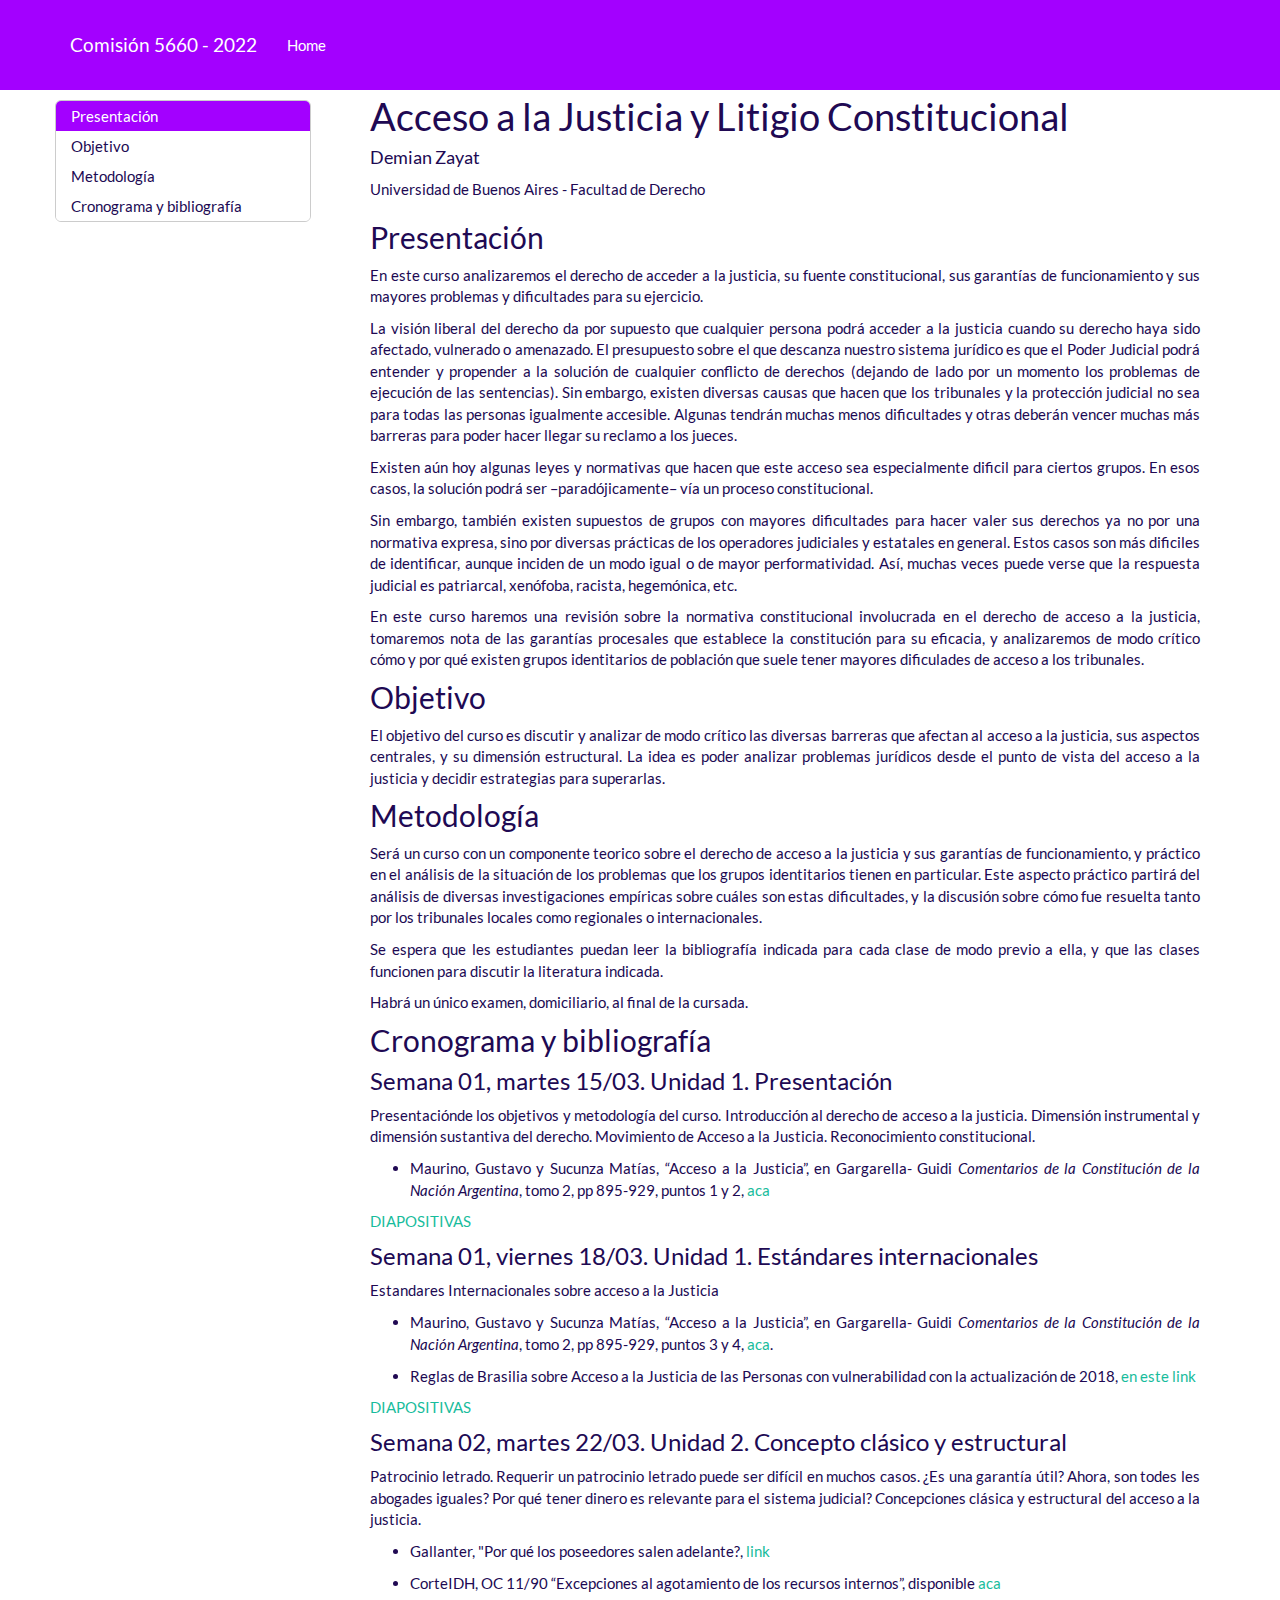
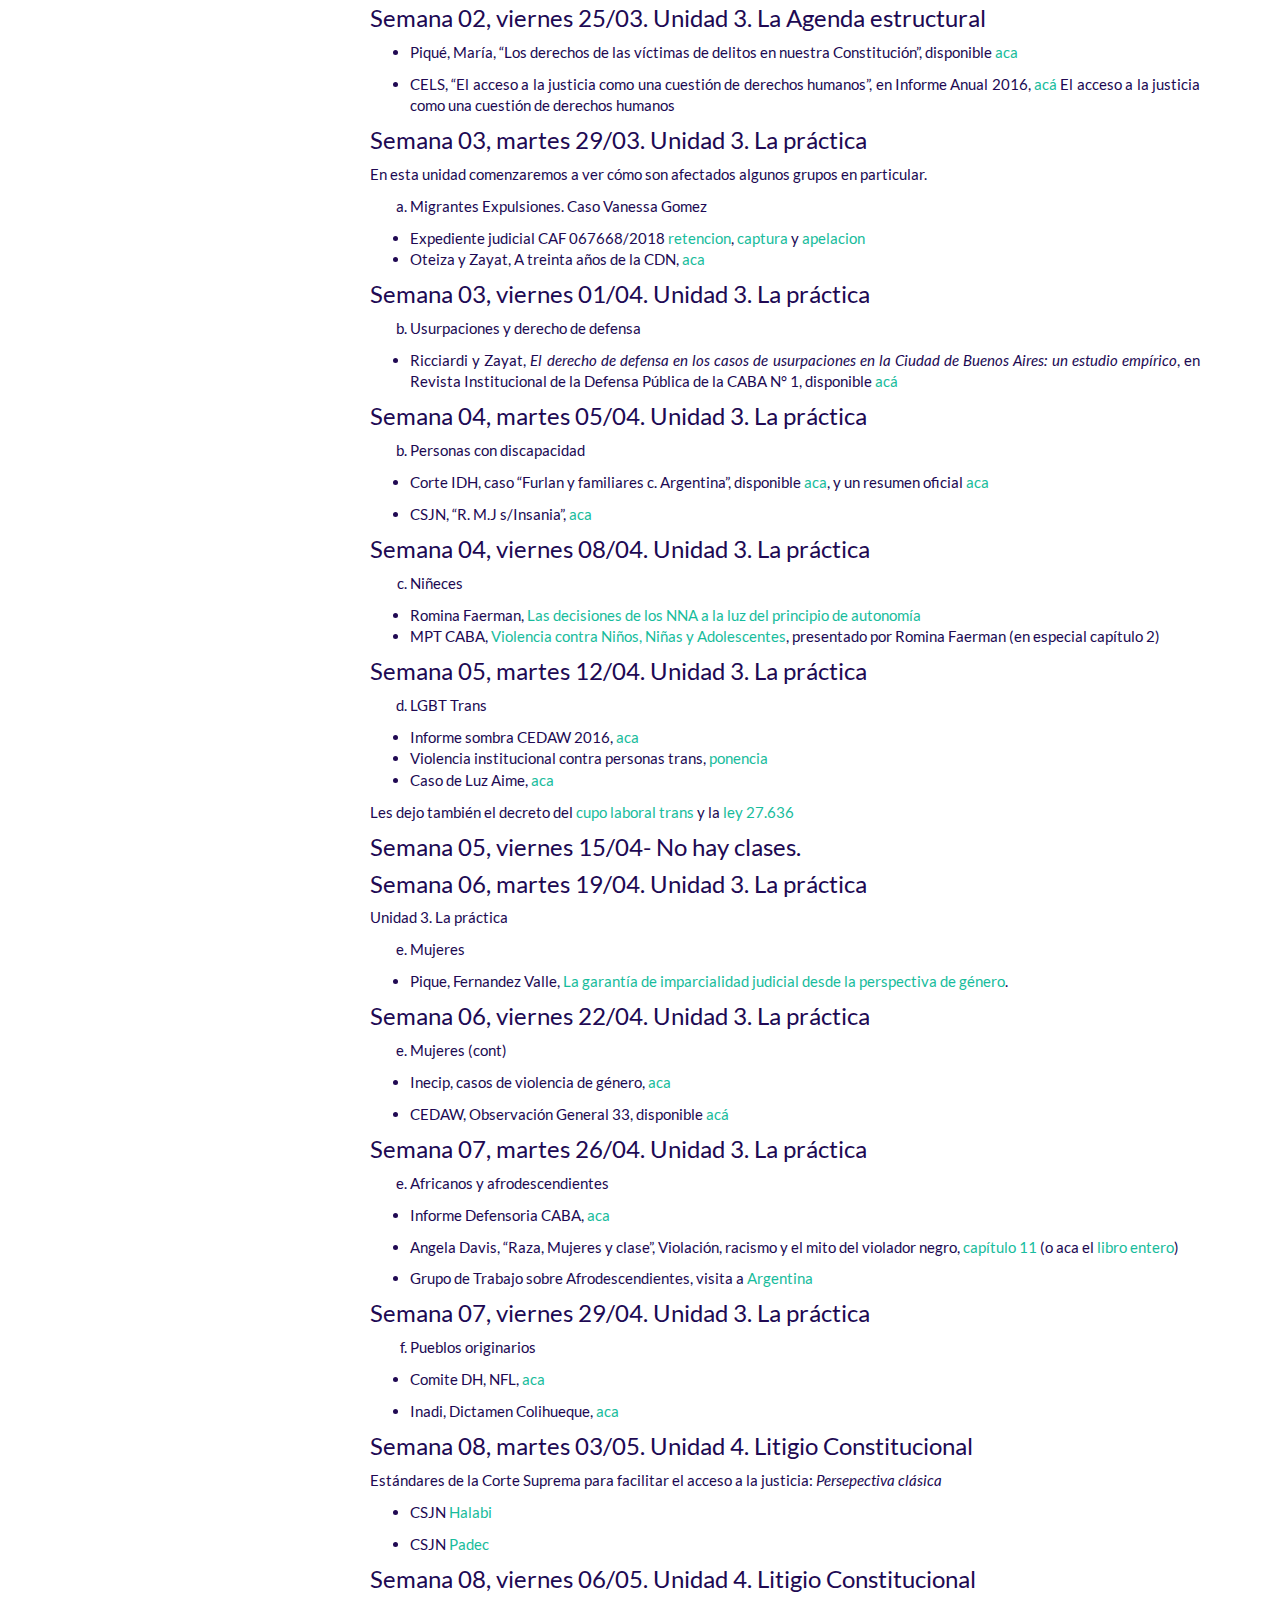
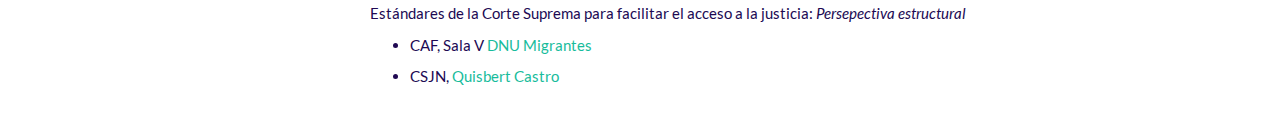
==== commit 315a4cf0: "clase2" ====
--- a/docs/index.html
+++ b/docs/index.html
@@ -362,10 +362,11 @@
 <h2>Cronograma y bibliografía</h2>
 <div id="semana-01-martes-1503.-unidad-1.-presentación" class="section level3">
 <h3>Semana 01, martes 15/03. Unidad 1. Presentación</h3>
-<p>Presentación de los objetivos y metodología del curso. Introducción al derecho de acceso a la justicia. Dimensión instrumental y dimensión sustantiva del derecho. Movimiento de Acceso a la Justicia. Reconocimiento constitucional.</p>
+<p>Presentaciónde los objetivos y metodología del curso. Introducción al derecho de acceso a la justicia. Dimensión instrumental y dimensión sustantiva del derecho. Movimiento de Acceso a la Justicia. Reconocimiento constitucional.</p>
 <ul>
 <li>Maurino, Gustavo y Sucunza Matías, “Acceso a la Justicia”, en Gargarella- Guidi <em>Comentarios de la Constitución de la Nación Argentina</em>, tomo 2, pp 895-929, puntos 1 y 2, <a href="https://drive.google.com/file/d/1Gj7BF0AtPkcnPp7YI7-M2oU-olQHS_I9/view?usp=sharing">aca</a></li>
 </ul>
+<p><a href="https://ajlcclase1.netlify.app/#1">DIAPOSITIVAS</a></p>
 </div>
 <div id="semana-01-viernes-1803.-unidad-1.-estándares-internacionales" class="section level3">
 <h3>Semana 01, viernes 18/03. Unidad 1. Estándares internacionales</h3>
@@ -374,6 +375,7 @@
 <li><p>Maurino, Gustavo y Sucunza Matías, “Acceso a la Justicia”, en Gargarella- Guidi <em>Comentarios de la Constitución de la Nación Argentina</em>, tomo 2, pp 895-929, puntos 3 y 4, <a href="https://drive.google.com/file/d/1Gj7BF0AtPkcnPp7YI7-M2oU-olQHS_I9/view?usp=sharing">aca</a>.</p></li>
 <li><p>Reglas de Brasilia sobre Acceso a la Justicia de las Personas con vulnerabilidad con la actualización de 2018, <a href="http://www.cumbrejudicial.org/comision-de-seguimiento-de-las-reglas-de-brasilia/documentos-comision-de-seguimiento-de-las-reglas-de-brasilia/item/817-cien-reglas-de-brasilia-actualizadas-version-abril-2018-xix-cumbre-judicial-asamblea-plenaria-san-francisco-de-quito">en este link</a></p></li>
 </ul>
+<p><a href="https://ajlcclase2.netlify.app/#1">DIAPOSITIVAS</a></p>
 </div>
 <div id="semana-02-martes-2203.-unidad-2.-concepto-clásico-y-estructural" class="section level3">
 <h3>Semana 02, martes 22/03. Unidad 2. Concepto clásico y estructural</h3>
@@ -452,7 +454,7 @@
 <li>Mujeres</li>
 </ol>
 <ul>
-<li>Pique, Fernandez Valle, “La garantía de imparcialidad judicial desde la perspectiva de género”.</li>
+<li>Pique, Fernandez Valle, <a href="https://mujeresporlapaz.org/wp-content/uploads/2021/03/Garantia-de-imparcialidad-y-perspectiva-de-genero.pdf">La garantía de imparcialidad judicial desde la perspectiva de género</a>.</li>
 </ul>
 </div>
 <div id="semana-06-viernes-2204.-unidad-3.-la-práctica" class="section level3">
@@ -476,23 +478,22 @@
 <li><p>Grupo de Trabajo sobre Afrodescendientes, visita a <a href="http://daccess-ods.un.org/access.nsf/Get?Open&amp;DS=A/HRC/42/59/Add.2&amp;Lang=S">Argentina</a></p></li>
 </ul>
 </div>
-<div id="semana-07-viernes-2904.-unidad-4.-litigio-constitucional" class="section level3">
-<h3>Semana 07, viernes 29/04. Unidad 4. Litigio Constitucional</h3>
+<div id="semana-07-viernes-2904.-unidad-3.-la-práctica" class="section level3">
+<h3>Semana 07, viernes 29/04. Unidad 3. La práctica</h3>
+<ol start="6" style="list-style-type: lower-alpha">
+<li>Pueblos originarios</li>
+</ol>
+<ul>
+<li><p>Comite DH, NFL, <a href="https://drive.google.com/file/d/1CP_TpEaI6XXZIb3ACuyqa8XFPuvbdR3f/view?usp=sharing">aca</a></p></li>
+<li><p>Inadi, Dictamen Colihueque, <a href="https://drive.google.com/file/d/1_t9jnOgqHc9qw7PyU6nuJS0_VORXtdLj/view?usp=sharing¨">aca</a></p></li>
+</ul>
+</div>
+<div id="semana-08-martes-0305.-unidad-4.-litigio-constitucional" class="section level3">
+<h3>Semana 08, martes 03/05. Unidad 4. Litigio Constitucional</h3>
 <p>Estándares de la Corte Suprema para facilitar el acceso a la justicia: <em>Persepectiva clásica</em></p>
 <ul>
 <li><p>CSJN <a href="https://drive.google.com/file/d/1EcDi8VnbuUNH7DlaRPhTMit0IGLLGn0d/view?usp=sharing">Halabi</a></p></li>
 <li><p>CSJN <a href="https://drive.google.com/file/d/186eN_fSToqx4d_W2fRI2pckZA3a5CWCH/view?usp=sharing">Padec</a></p></li>
-<li><p>Paula Sagel, El Poder Judicial frente al derecho al aborto, <a href="https://drive.google.com/file/d/1vMvD_z6aXP-I36tmDweFL6uaWI6k2xcC/view?usp=sharing">aca</a></p></li>
-</ul>
-</div>
-<div id="semana-08-martes-0305.-unidad-3.-la-práctica" class="section level3">
-<h3>Semana 08, martes 03/05. Unidad 3. La práctica</h3>
-<ol start="6" style="list-style-type: lower-alpha">
-<li>Pueblos originarios</li>
-</ol>
-<ul>
-<li><p>Comite DH, NFL, <a href="https://drive.google.com/file/d/1CP_TpEaI6XXZIb3ACuyqa8XFPuvbdR3f/view?usp=sharing">aca</a></p></li>
-<li><p>Inadi, Dictamen Colihueque, <a href="https://drive.google.com/file/d/1_t9jnOgqHc9qw7PyU6nuJS0_VORXtdLj/view?usp=sharing¨">aca</a></p></li>
 </ul>
 </div>
 <div id="semana-08-viernes-0605.-unidad-4.-litigio-constitucional" class="section level3">
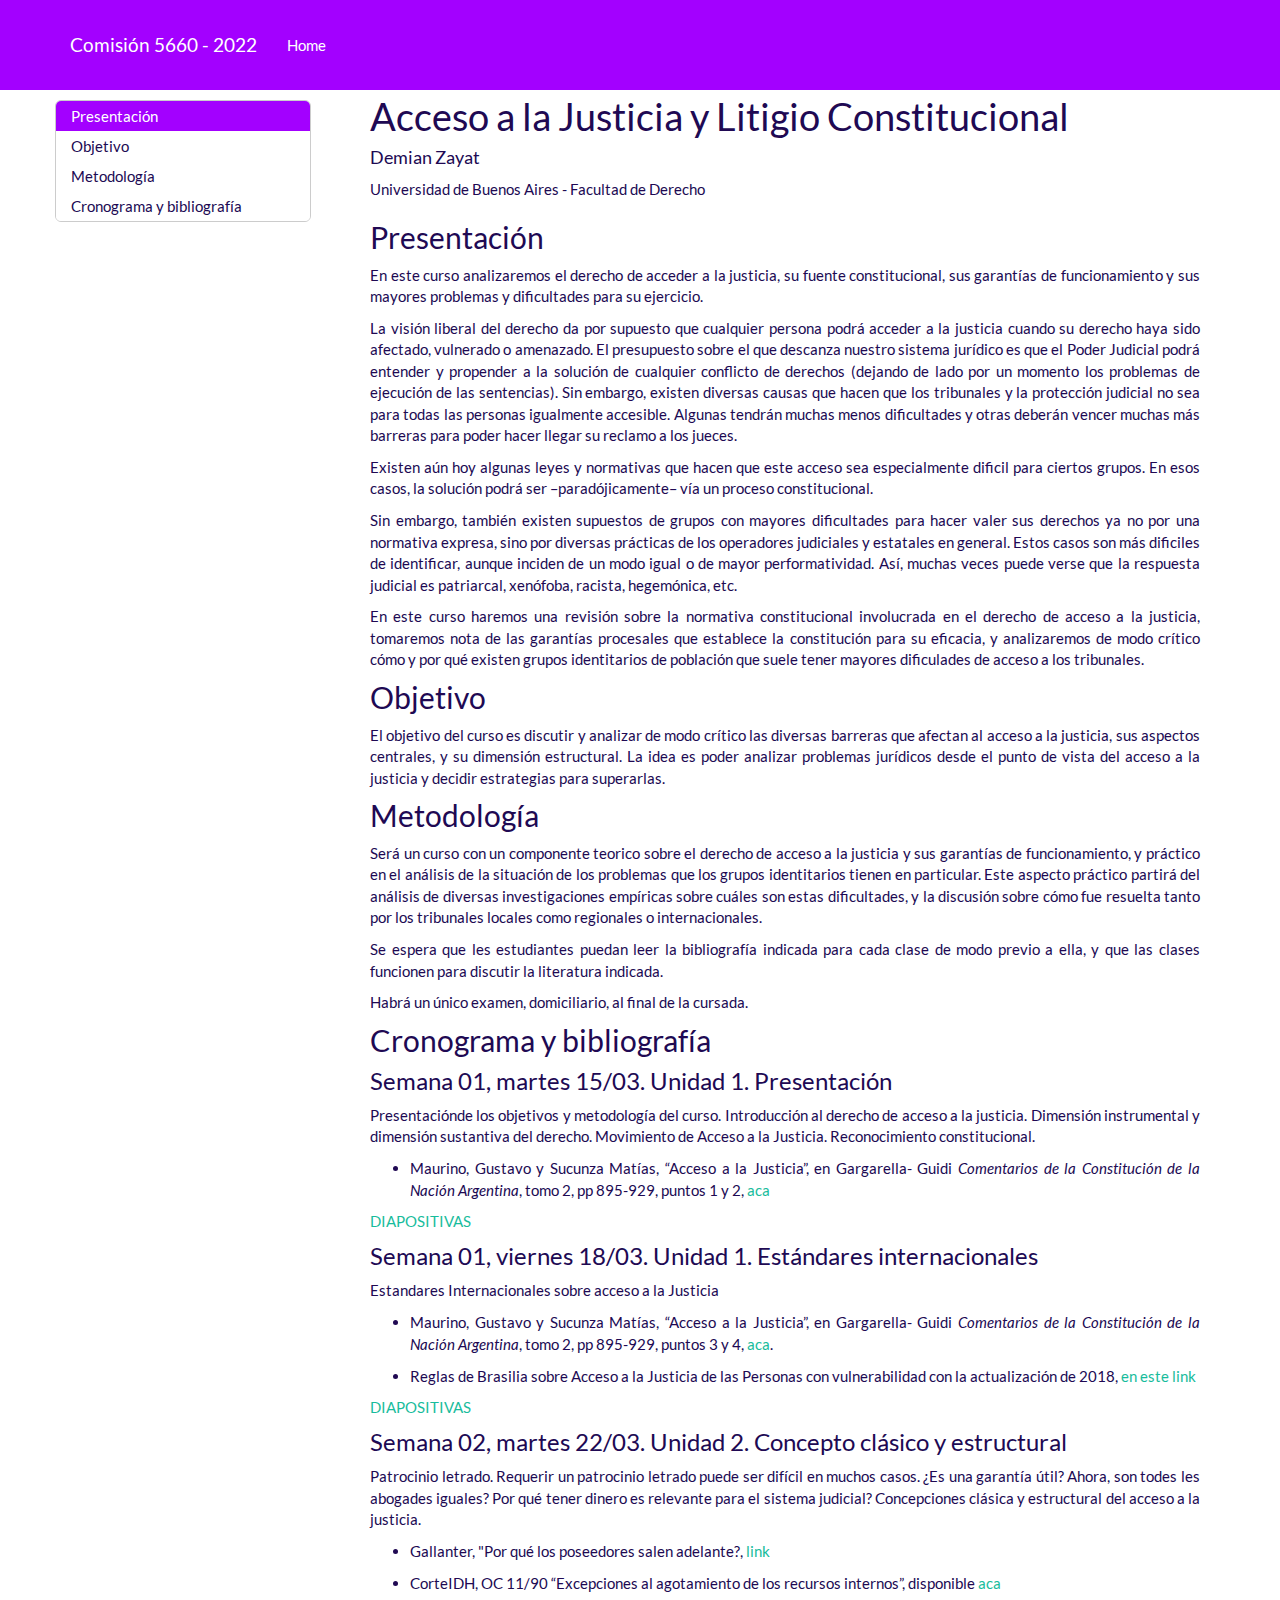
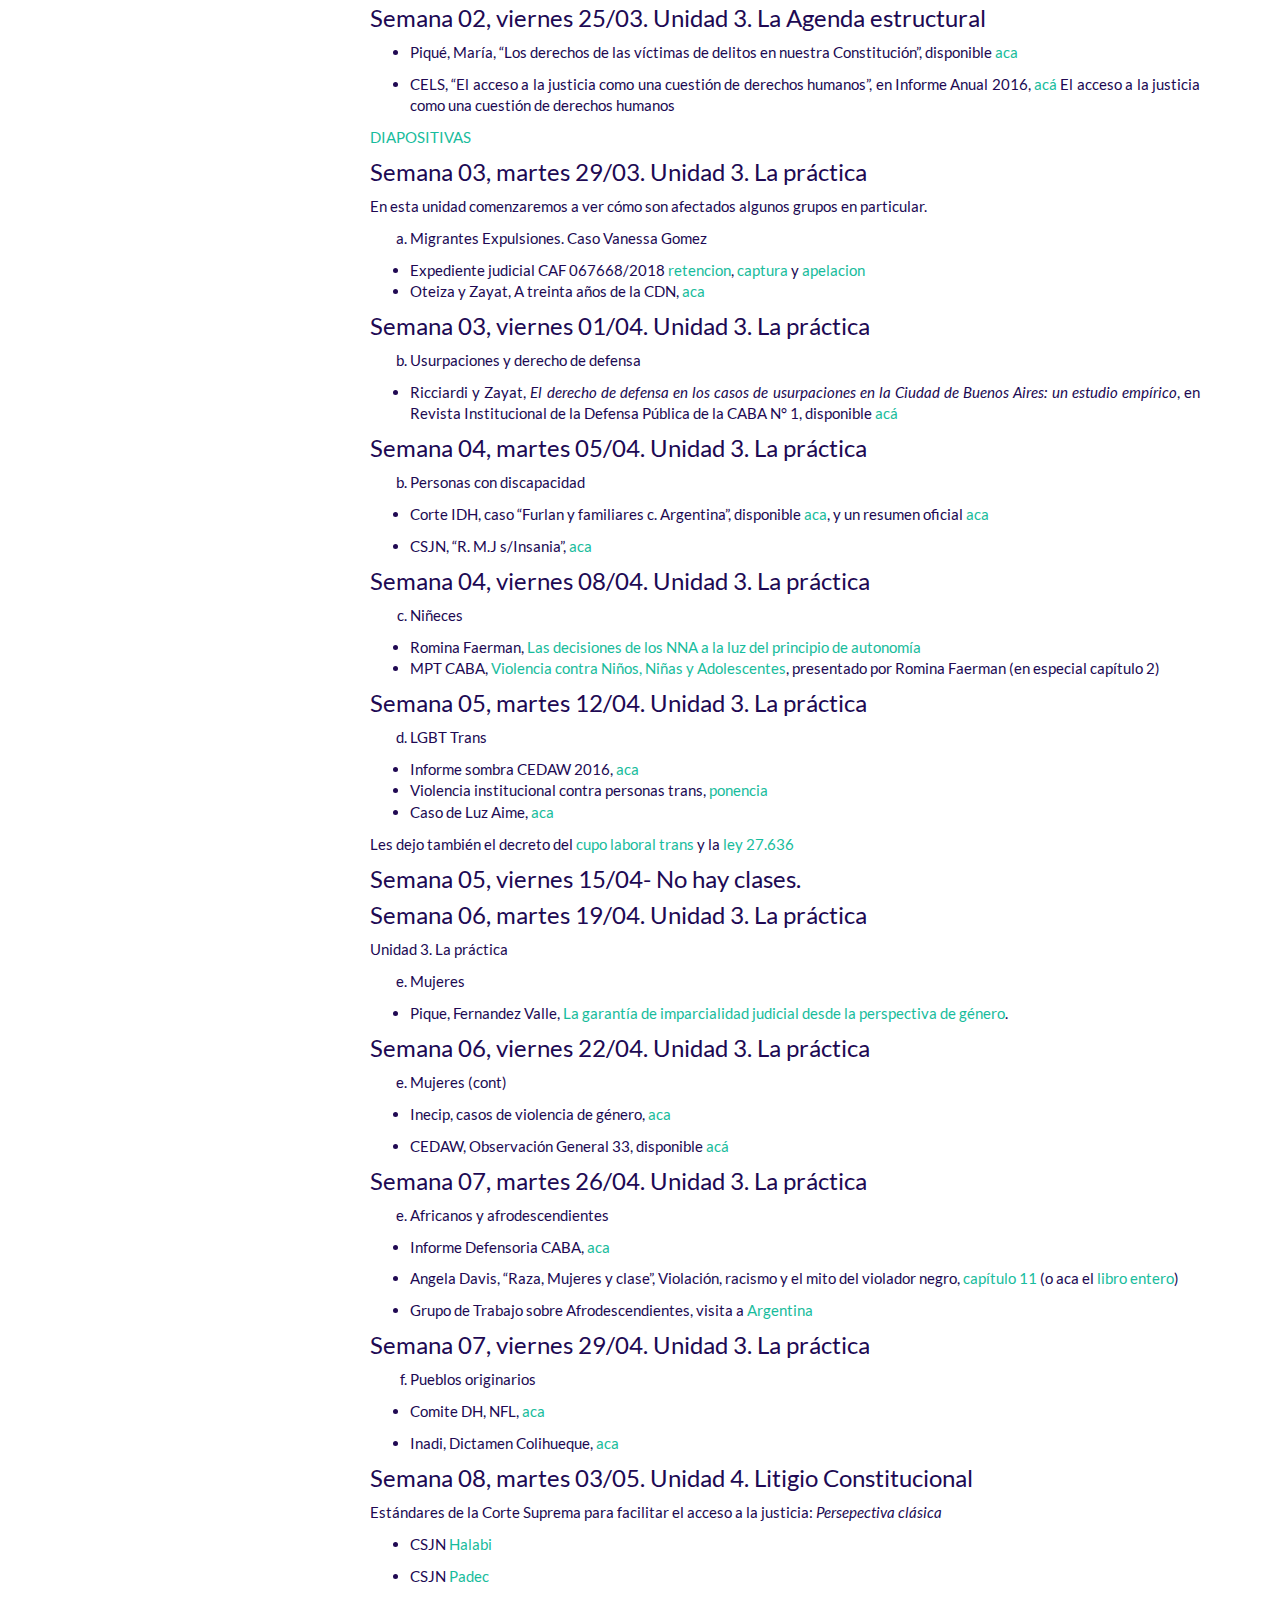
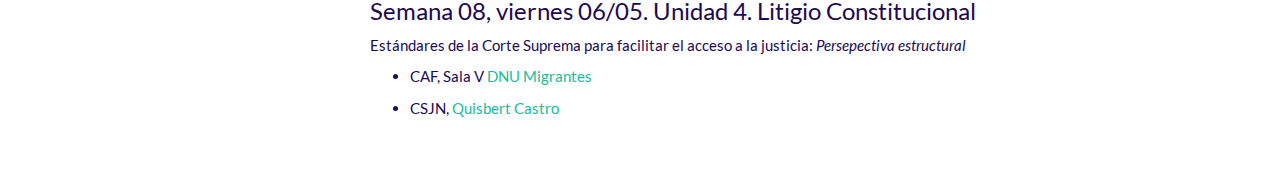
==== commit 33a958c8: "clase4" ====
--- a/docs/index.html
+++ b/docs/index.html
@@ -391,6 +391,7 @@
 <li><p>Piqué, María, “Los derechos de las víctimas de delitos en nuestra Constitución”, disponible <a href="https://drive.google.com/file/d/1NaUqgIjcAosZx6OCPuJzcdG3sbKrqfaC/view?usp=sharing">aca</a></p></li>
 <li><p>CELS, “El acceso a la justicia como una cuestión de derechos humanos”, en Informe Anual 2016, <a href="https://drive.google.com/file/d/1qH6DsnHctmesy6nje2f5NgCyowQ0PkyM/view?usp=sharing">acá</a> El acceso a la justicia como una cuestión de derechos humanos</p></li>
 </ul>
+<p><a href="https://ajlcclase4.netlify.app/#1">DIAPOSITIVAS</a></p>
 </div>
 <div id="semana-03-martes-2903.-unidad-3.-la-práctica" class="section level3">
 <h3>Semana 03, martes 29/03. Unidad 3. La práctica</h3>
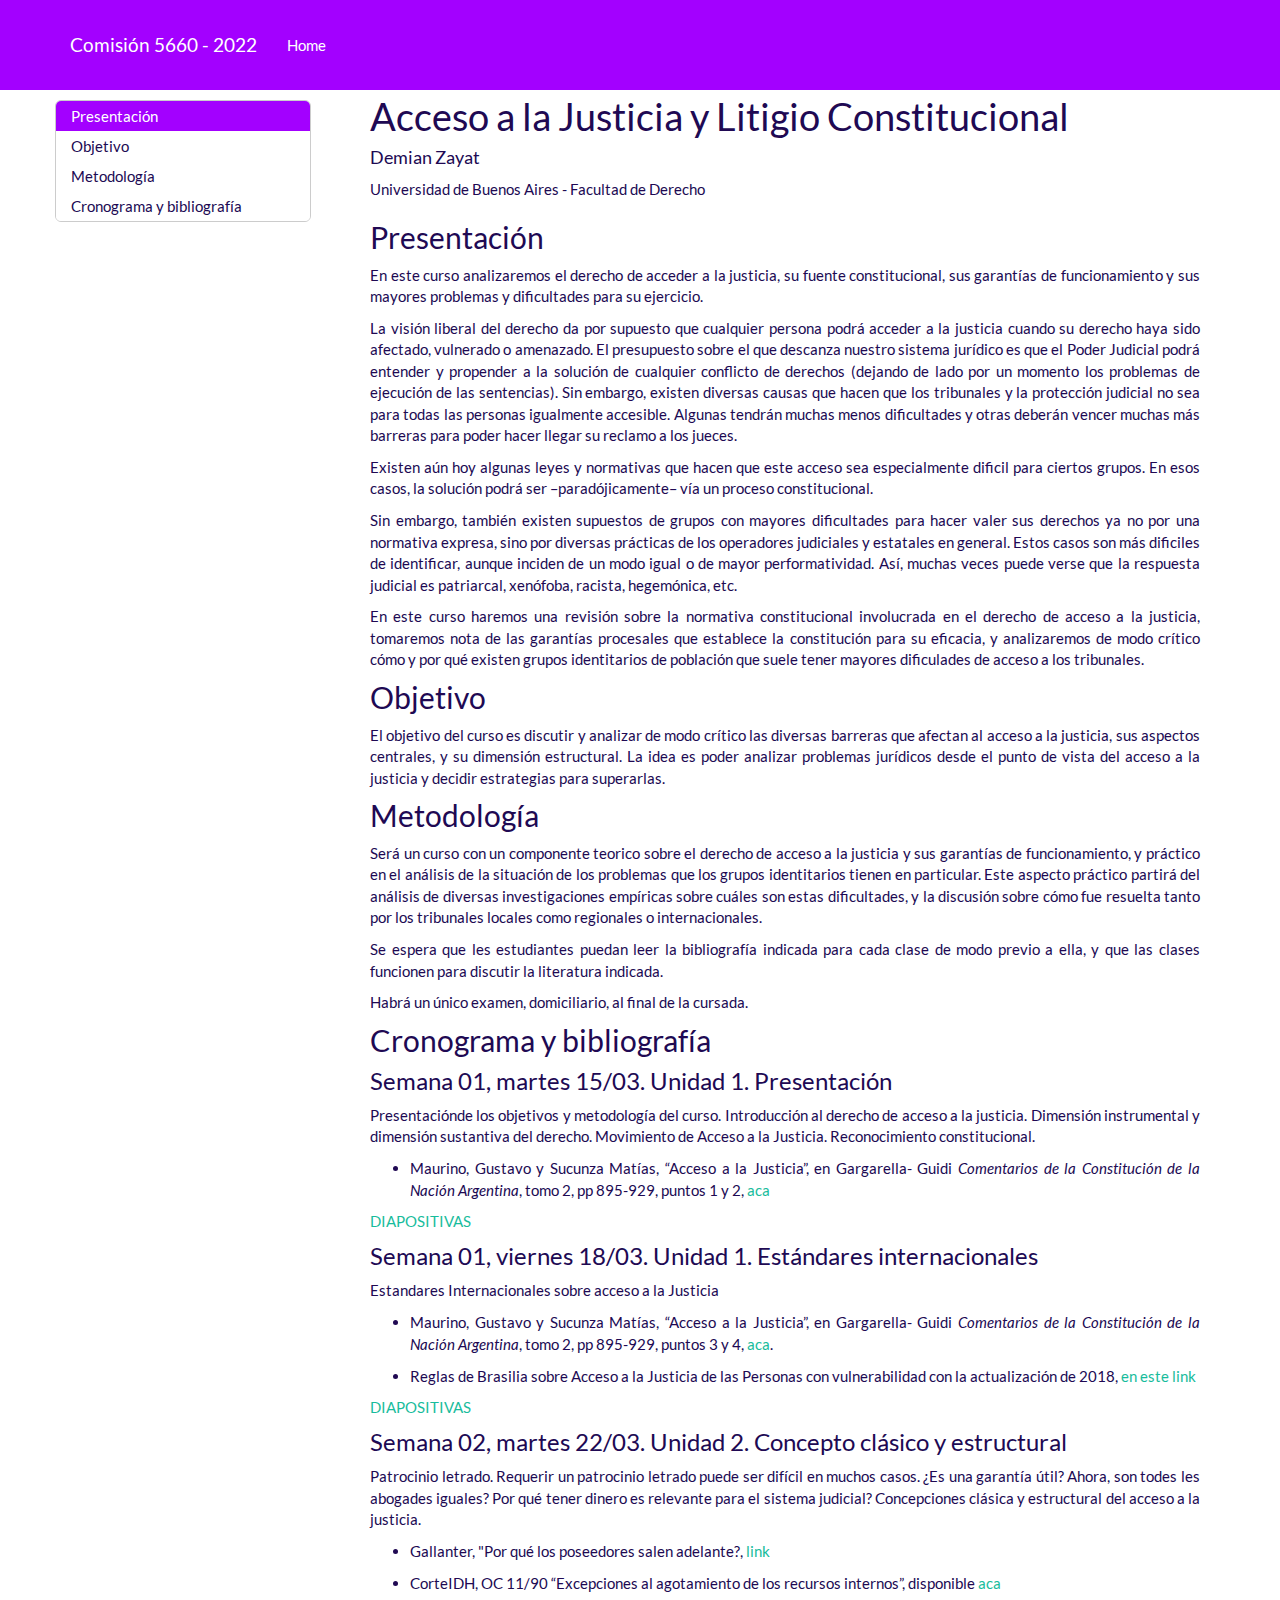
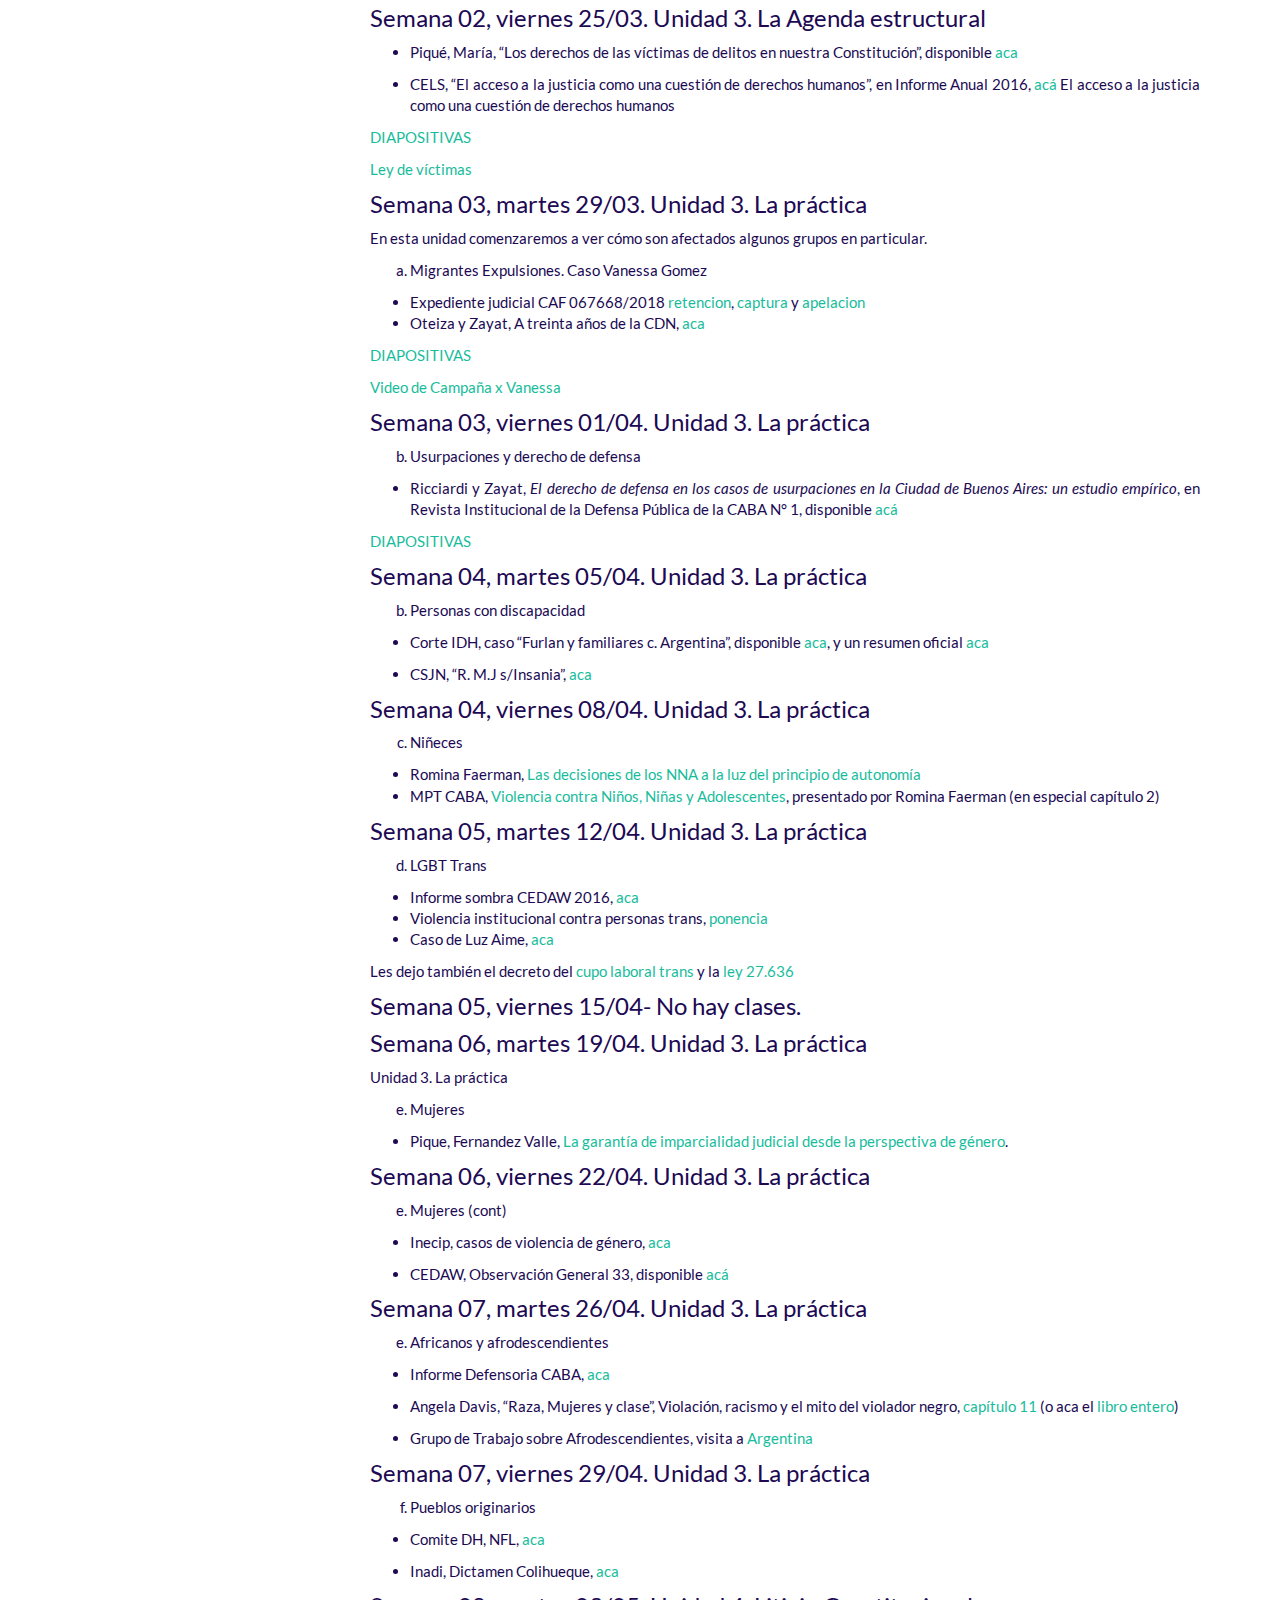
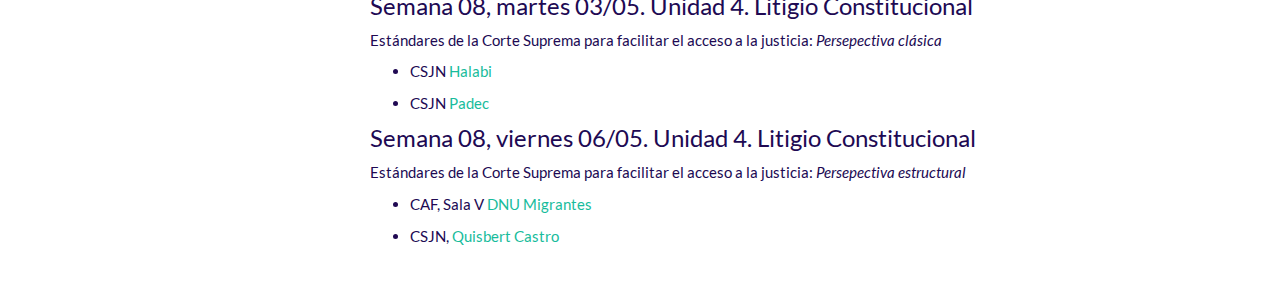
==== commit 91752b30: "clase6" ====
--- a/docs/index.html
+++ b/docs/index.html
@@ -392,6 +392,7 @@
 <li><p>CELS, “El acceso a la justicia como una cuestión de derechos humanos”, en Informe Anual 2016, <a href="https://drive.google.com/file/d/1qH6DsnHctmesy6nje2f5NgCyowQ0PkyM/view?usp=sharing">acá</a> El acceso a la justicia como una cuestión de derechos humanos</p></li>
 </ul>
 <p><a href="https://ajlcclase4.netlify.app/#1">DIAPOSITIVAS</a></p>
+<p><a href="http://servicios.infoleg.gob.ar/infolegInternet/anexos/275000-279999/276819/norma.htm">Ley de víctimas</a></p>
 </div>
 <div id="semana-03-martes-2903.-unidad-3.-la-práctica" class="section level3">
 <h3>Semana 03, martes 29/03. Unidad 3. La práctica</h3>
@@ -403,6 +404,8 @@
 <li>Expediente judicial CAF 067668/2018 <a href="https://drive.google.com/file/d/1MszNbvuQgl56ukSCbql4ggAAKyiia5Bs/view?usp=sharing">retencion</a>, <a href="https://drive.google.com/file/d/11RSJ0lXuMKwhQy-gVHfODbc-AH1fBE0j/view?usp=sharing">captura</a> y <a href="https://drive.google.com/file/d/1xsXyT2y3F7sGL8yhK8kG6GTfhkYi7nVw/view?usp=sharing">apelacion</a></li>
 <li>Oteiza y Zayat, A treinta años de la CDN, <a href="https://drive.google.com/file/d/1rZbIfh3834THG1K07moFq1Cgp_zmYtsk/view?usp=sharing">aca</a></li>
 </ul>
+<p><a href="https://ajlcclase5.netlify.app/">DIAPOSITIVAS</a></p>
+<p><a href="https://youtu.be/i_08h4nKuUA">Video de Campaña x Vanessa</a></p>
 </div>
 <div id="semana-03-viernes-0104.-unidad-3.-la-práctica" class="section level3">
 <h3>Semana 03, viernes 01/04. Unidad 3. La práctica</h3>
@@ -412,6 +415,7 @@
 <ul>
 <li>Ricciardi y Zayat, <em>El derecho de defensa en los casos de usurpaciones en la Ciudad de Buenos Aires: un estudio empírico</em>, en Revista Institucional de la Defensa Pública de la CABA N° 1, disponible <a href="https://drive.google.com/file/d/1KeqFSqkZ2aBrHXkRcIaZCVu6AMSaX7zH/view?usp=sharing">acá</a></li>
 </ul>
+<p><a href="https://ajlcclase6.netlify.app/">DIAPOSITIVAS</a></p>
 </div>
 <div id="semana-04-martes-0504.-unidad-3.-la-práctica" class="section level3">
 <h3>Semana 04, martes 05/04. Unidad 3. La práctica</h3>
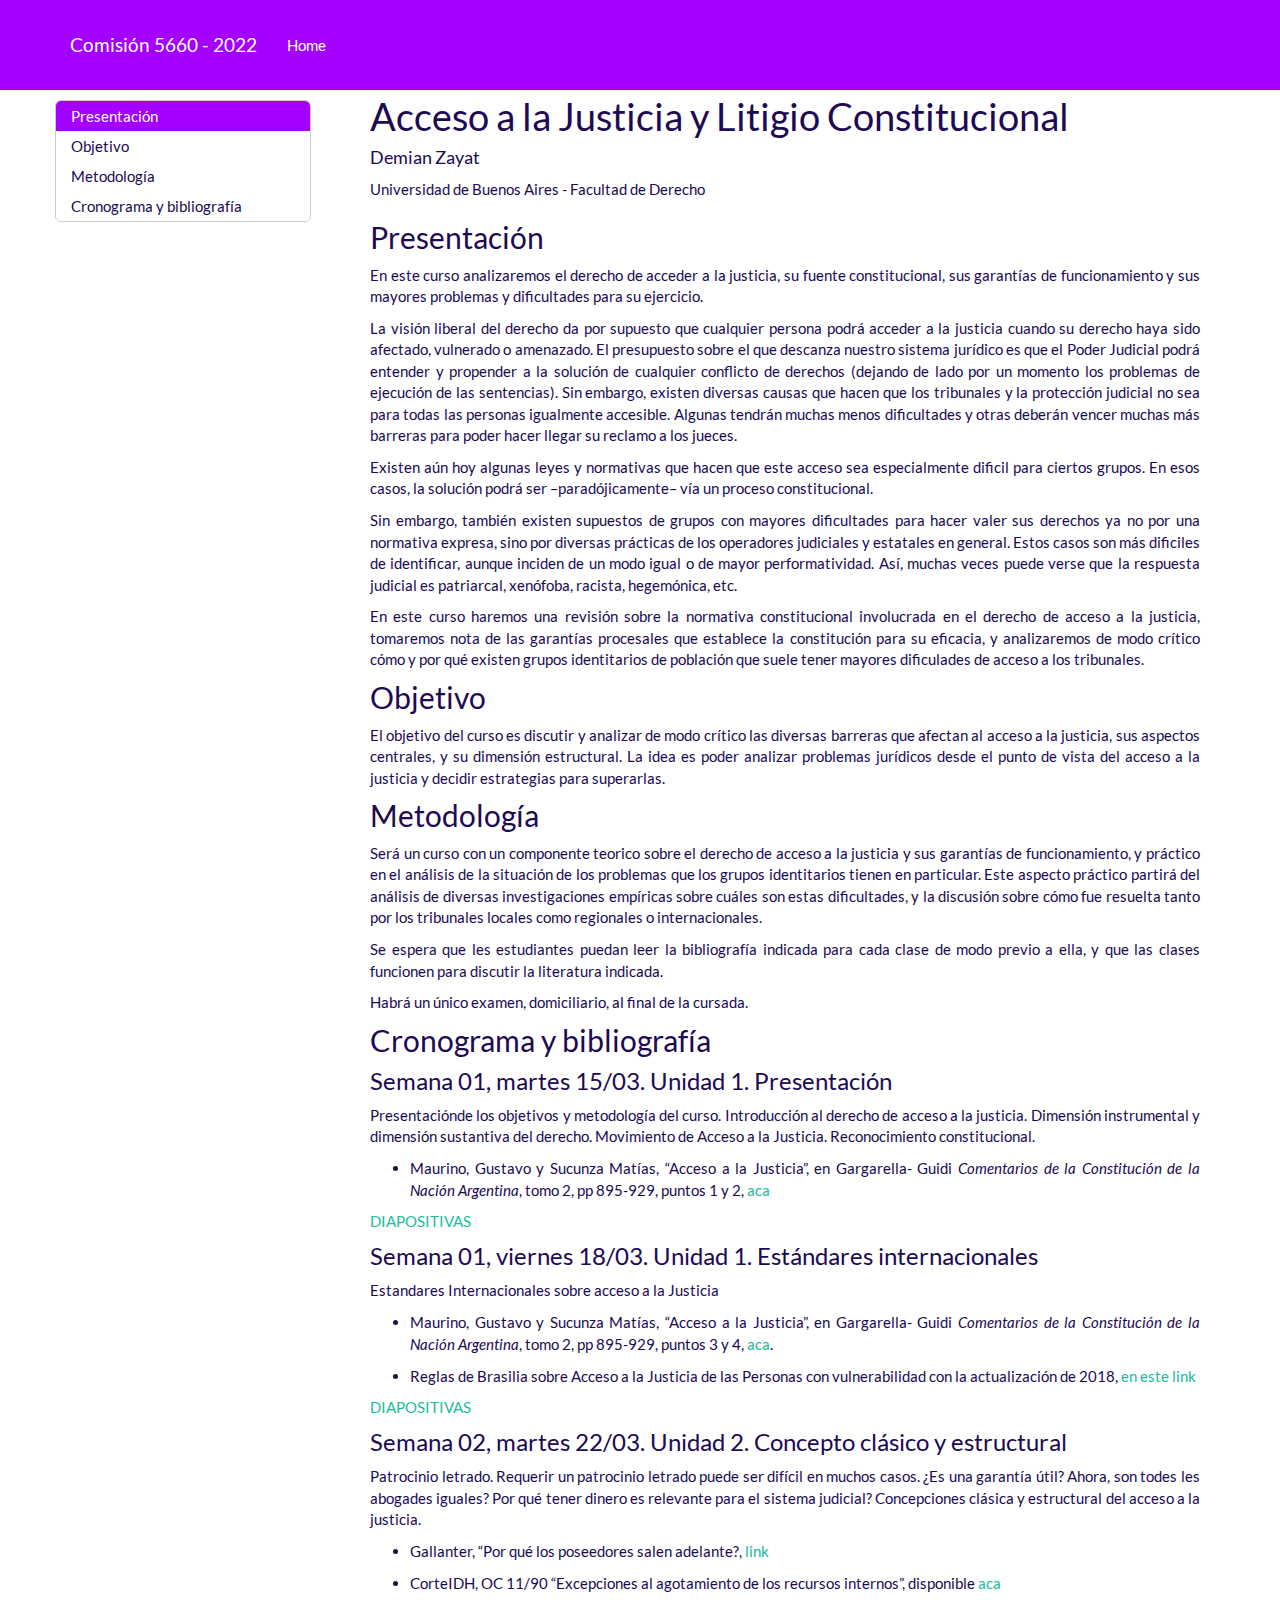
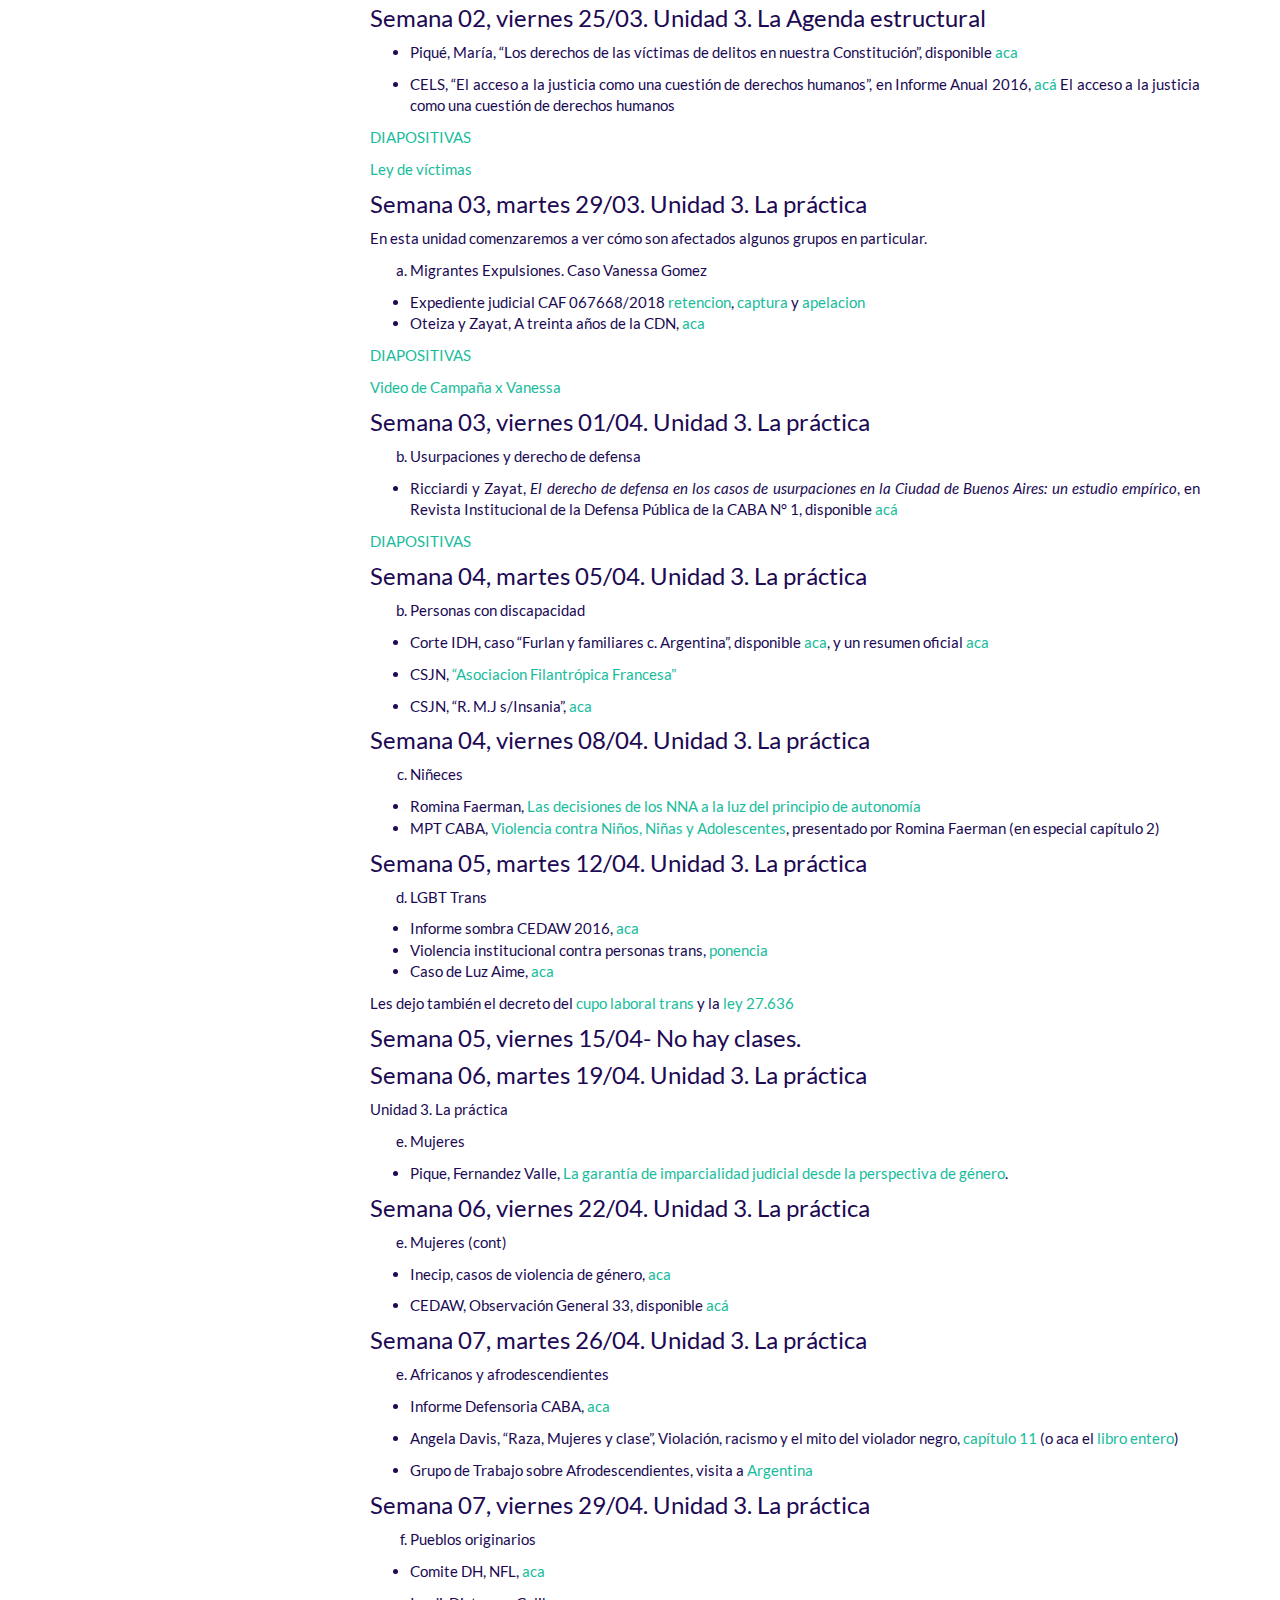
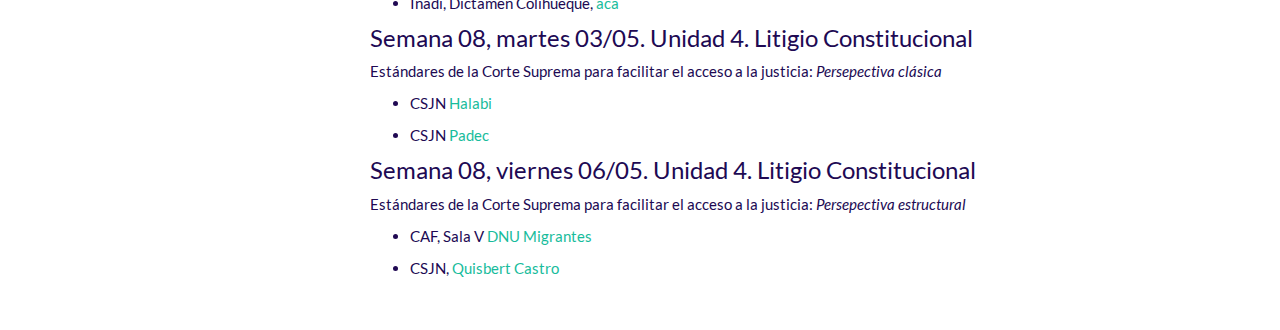
==== commit 6ae1b743: "clase9" ====
--- a/docs/index.html
+++ b/docs/index.html
@@ -13,8 +13,8 @@
 
 <title>Acceso a la Justicia y Litigio Constitucional</title>
 
-<script src="site_libs/header-attrs-2.8/header-attrs.js"></script>
-<script src="site_libs/jquery-1.11.3/jquery.min.js"></script>
+<script src="site_libs/header-attrs-2.13/header-attrs.js"></script>
+<script src="site_libs/jquery-3.6.0/jquery-3.6.0.min.js"></script>
 <meta name="viewport" content="width=device-width, initial-scale=1" />
 <link href="site_libs/bootstrap-3.3.5/css/flatly.min.css" rel="stylesheet" />
 <script src="site_libs/bootstrap-3.3.5/js/bootstrap.min.js"></script>
@@ -60,6 +60,7 @@
 
 
 
+
 <link rel="stylesheet" href="styles.css" type="text/css" />
 
 
@@ -84,6 +85,9 @@
 }
 summary {
   display: list-item;
+}
+details > summary > p:only-child {
+  display: inline;
 }
 pre code {
   padding: 0;
@@ -309,7 +313,7 @@
 <div class="navbar navbar-default  navbar-fixed-top" role="navigation">
   <div class="container">
     <div class="navbar-header">
-      <button type="button" class="navbar-toggle collapsed" data-toggle="collapse" data-target="#navbar">
+      <button type="button" class="navbar-toggle collapsed" data-toggle="collapse" data-bs-toggle="collapse" data-target="#navbar" data-bs-target="#navbar">
         <span class="icon-bar"></span>
         <span class="icon-bar"></span>
         <span class="icon-bar"></span>
@@ -333,7 +337,8 @@
 
 
 
-<h1 class="title toc-ignore">Acceso a la Justicia y Litigio Constitucional</h1>
+<h1 class="title toc-ignore">Acceso a la Justicia y Litigio
+Constitucional</h1>
 <h4 class="author">Demian Zayat</h4>
 <address class="author_afil">
 Universidad de Buenos Aires - Facultad de Derecho<br>
@@ -342,171 +347,302 @@
 
 <div id="presentación" class="section level2">
 <h2>Presentación</h2>
-<p>En este curso analizaremos el derecho de acceder a la justicia, su fuente constitucional, sus garantías de funcionamiento y sus mayores problemas y dificultades para su ejercicio.</p>
-<p>La visión liberal del derecho da por supuesto que cualquier persona podrá acceder a la justicia cuando su derecho haya sido afectado, vulnerado o amenazado. El presupuesto sobre el que descanza nuestro sistema jurídico es que el Poder Judicial podrá entender y propender a la solución de cualquier conflicto de derechos (dejando de lado por un momento los problemas de ejecución de las sentencias). Sin embargo, existen diversas causas que hacen que los tribunales y la protección judicial no sea para todas las personas igualmente accesible. Algunas tendrán muchas menos dificultades y otras deberán vencer muchas más barreras para poder hacer llegar su reclamo a los jueces.</p>
-<p>Existen aún hoy algunas leyes y normativas que hacen que este acceso sea especialmente dificil para ciertos grupos. En esos casos, la solución podrá ser –paradójicamente– vía un proceso constitucional.</p>
-<p>Sin embargo, también existen supuestos de grupos con mayores dificultades para hacer valer sus derechos ya no por una normativa expresa, sino por diversas prácticas de los operadores judiciales y estatales en general. Estos casos son más dificiles de identificar, aunque inciden de un modo igual o de mayor performatividad. Así, muchas veces puede verse que la respuesta judicial es patriarcal, xenófoba, racista, hegemónica, etc.</p>
-<p>En este curso haremos una revisión sobre la normativa constitucional involucrada en el derecho de acceso a la justicia, tomaremos nota de las garantías procesales que establece la constitución para su eficacia, y analizaremos de modo crítico cómo y por qué existen grupos identitarios de población que suele tener mayores dificulades de acceso a los tribunales.</p>
+<p>En este curso analizaremos el derecho de acceder a la justicia, su
+fuente constitucional, sus garantías de funcionamiento y sus mayores
+problemas y dificultades para su ejercicio.</p>
+<p>La visión liberal del derecho da por supuesto que cualquier persona
+podrá acceder a la justicia cuando su derecho haya sido afectado,
+vulnerado o amenazado. El presupuesto sobre el que descanza nuestro
+sistema jurídico es que el Poder Judicial podrá entender y propender a
+la solución de cualquier conflicto de derechos (dejando de lado por un
+momento los problemas de ejecución de las sentencias). Sin embargo,
+existen diversas causas que hacen que los tribunales y la protección
+judicial no sea para todas las personas igualmente accesible. Algunas
+tendrán muchas menos dificultades y otras deberán vencer muchas más
+barreras para poder hacer llegar su reclamo a los jueces.</p>
+<p>Existen aún hoy algunas leyes y normativas que hacen que este acceso
+sea especialmente dificil para ciertos grupos. En esos casos, la
+solución podrá ser –paradójicamente– vía un proceso constitucional.</p>
+<p>Sin embargo, también existen supuestos de grupos con mayores
+dificultades para hacer valer sus derechos ya no por una normativa
+expresa, sino por diversas prácticas de los operadores judiciales y
+estatales en general. Estos casos son más dificiles de identificar,
+aunque inciden de un modo igual o de mayor performatividad. Así, muchas
+veces puede verse que la respuesta judicial es patriarcal, xenófoba,
+racista, hegemónica, etc.</p>
+<p>En este curso haremos una revisión sobre la normativa constitucional
+involucrada en el derecho de acceso a la justicia, tomaremos nota de las
+garantías procesales que establece la constitución para su eficacia, y
+analizaremos de modo crítico cómo y por qué existen grupos identitarios
+de población que suele tener mayores dificulades de acceso a los
+tribunales.</p>
 </div>
 <div id="objetivo" class="section level2">
 <h2>Objetivo</h2>
-<p>El objetivo del curso es discutir y analizar de modo crítico las diversas barreras que afectan al acceso a la justicia, sus aspectos centrales, y su dimensión estructural. La idea es poder analizar problemas jurídicos desde el punto de vista del acceso a la justicia y decidir estrategias para superarlas.</p>
+<p>El objetivo del curso es discutir y analizar de modo crítico las
+diversas barreras que afectan al acceso a la justicia, sus aspectos
+centrales, y su dimensión estructural. La idea es poder analizar
+problemas jurídicos desde el punto de vista del acceso a la justicia y
+decidir estrategias para superarlas.</p>
 </div>
 <div id="metodología" class="section level2">
 <h2>Metodología</h2>
-<p>Será un curso con un componente teorico sobre el derecho de acceso a la justicia y sus garantías de funcionamiento, y práctico en el análisis de la situación de los problemas que los grupos identitarios tienen en particular. Este aspecto práctico partirá del análisis de diversas investigaciones empíricas sobre cuáles son estas dificultades, y la discusión sobre cómo fue resuelta tanto por los tribunales locales como regionales o internacionales.</p>
-<p>Se espera que les estudiantes puedan leer la bibliografía indicada para cada clase de modo previo a ella, y que las clases funcionen para discutir la literatura indicada.</p>
+<p>Será un curso con un componente teorico sobre el derecho de acceso a
+la justicia y sus garantías de funcionamiento, y práctico en el análisis
+de la situación de los problemas que los grupos identitarios tienen en
+particular. Este aspecto práctico partirá del análisis de diversas
+investigaciones empíricas sobre cuáles son estas dificultades, y la
+discusión sobre cómo fue resuelta tanto por los tribunales locales como
+regionales o internacionales.</p>
+<p>Se espera que les estudiantes puedan leer la bibliografía indicada
+para cada clase de modo previo a ella, y que las clases funcionen para
+discutir la literatura indicada.</p>
 <p>Habrá un único examen, domiciliario, al final de la cursada.</p>
 </div>
 <div id="cronograma-y-bibliografía" class="section level2">
 <h2>Cronograma y bibliografía</h2>
-<div id="semana-01-martes-1503.-unidad-1.-presentación" class="section level3">
+<div id="semana-01-martes-1503.-unidad-1.-presentación"
+class="section level3">
 <h3>Semana 01, martes 15/03. Unidad 1. Presentación</h3>
-<p>Presentaciónde los objetivos y metodología del curso. Introducción al derecho de acceso a la justicia. Dimensión instrumental y dimensión sustantiva del derecho. Movimiento de Acceso a la Justicia. Reconocimiento constitucional.</p>
-<ul>
-<li>Maurino, Gustavo y Sucunza Matías, “Acceso a la Justicia”, en Gargarella- Guidi <em>Comentarios de la Constitución de la Nación Argentina</em>, tomo 2, pp 895-929, puntos 1 y 2, <a href="https://drive.google.com/file/d/1Gj7BF0AtPkcnPp7YI7-M2oU-olQHS_I9/view?usp=sharing">aca</a></li>
+<p>Presentaciónde los objetivos y metodología del curso. Introducción al
+derecho de acceso a la justicia. Dimensión instrumental y dimensión
+sustantiva del derecho. Movimiento de Acceso a la Justicia.
+Reconocimiento constitucional.</p>
+<ul>
+<li>Maurino, Gustavo y Sucunza Matías, “Acceso a la Justicia”, en
+Gargarella- Guidi <em>Comentarios de la Constitución de la Nación
+Argentina</em>, tomo 2, pp 895-929, puntos 1 y 2, <a
+href="https://drive.google.com/file/d/1Gj7BF0AtPkcnPp7YI7-M2oU-olQHS_I9/view?usp=sharing">aca</a></li>
 </ul>
 <p><a href="https://ajlcclase1.netlify.app/#1">DIAPOSITIVAS</a></p>
 </div>
-<div id="semana-01-viernes-1803.-unidad-1.-estándares-internacionales" class="section level3">
+<div id="semana-01-viernes-1803.-unidad-1.-estándares-internacionales"
+class="section level3">
 <h3>Semana 01, viernes 18/03. Unidad 1. Estándares internacionales</h3>
 <p>Estandares Internacionales sobre acceso a la Justicia</p>
 <ul>
-<li><p>Maurino, Gustavo y Sucunza Matías, “Acceso a la Justicia”, en Gargarella- Guidi <em>Comentarios de la Constitución de la Nación Argentina</em>, tomo 2, pp 895-929, puntos 3 y 4, <a href="https://drive.google.com/file/d/1Gj7BF0AtPkcnPp7YI7-M2oU-olQHS_I9/view?usp=sharing">aca</a>.</p></li>
-<li><p>Reglas de Brasilia sobre Acceso a la Justicia de las Personas con vulnerabilidad con la actualización de 2018, <a href="http://www.cumbrejudicial.org/comision-de-seguimiento-de-las-reglas-de-brasilia/documentos-comision-de-seguimiento-de-las-reglas-de-brasilia/item/817-cien-reglas-de-brasilia-actualizadas-version-abril-2018-xix-cumbre-judicial-asamblea-plenaria-san-francisco-de-quito">en este link</a></p></li>
+<li><p>Maurino, Gustavo y Sucunza Matías, “Acceso a la Justicia”, en
+Gargarella- Guidi <em>Comentarios de la Constitución de la Nación
+Argentina</em>, tomo 2, pp 895-929, puntos 3 y 4, <a
+href="https://drive.google.com/file/d/1Gj7BF0AtPkcnPp7YI7-M2oU-olQHS_I9/view?usp=sharing">aca</a>.</p></li>
+<li><p>Reglas de Brasilia sobre Acceso a la Justicia de las Personas con
+vulnerabilidad con la actualización de 2018, <a
+href="http://www.cumbrejudicial.org/comision-de-seguimiento-de-las-reglas-de-brasilia/documentos-comision-de-seguimiento-de-las-reglas-de-brasilia/item/817-cien-reglas-de-brasilia-actualizadas-version-abril-2018-xix-cumbre-judicial-asamblea-plenaria-san-francisco-de-quito">en
+este link</a></p></li>
 </ul>
 <p><a href="https://ajlcclase2.netlify.app/#1">DIAPOSITIVAS</a></p>
 </div>
-<div id="semana-02-martes-2203.-unidad-2.-concepto-clásico-y-estructural" class="section level3">
-<h3>Semana 02, martes 22/03. Unidad 2. Concepto clásico y estructural</h3>
-<p>Patrocinio letrado. Requerir un patrocinio letrado puede ser difícil en muchos casos. ¿Es una garantía útil? Ahora, son todes les abogades iguales? Por qué tener dinero es relevante para el sistema judicial? Concepciones clásica y estructural del acceso a la justicia.</p>
-<ul>
-<li><p>Gallanter, "Por qué los poseedores salen adelante?, <a href="https://drive.google.com/file/d/1Fj3STLmXxHrJglgGgs5JUtDjXy0DSJ3o/view?usp=sharing">link</a></p></li>
-<li><p>CorteIDH, OC 11/90 “Excepciones al agotamiento de los recursos internos”, disponible <a href="https://www.corteidh.or.cr/docs/opiniones/seriea_11_esp.pdf">aca</a></p></li>
-</ul>
-</div>
-<div id="semana-02-viernes-2503.-unidad-3.-la-agenda-estructural" class="section level3">
+<div
+id="semana-02-martes-2203.-unidad-2.-concepto-clásico-y-estructural"
+class="section level3">
+<h3>Semana 02, martes 22/03. Unidad 2. Concepto clásico y
+estructural</h3>
+<p>Patrocinio letrado. Requerir un patrocinio letrado puede ser difícil
+en muchos casos. ¿Es una garantía útil? Ahora, son todes les abogades
+iguales? Por qué tener dinero es relevante para el sistema judicial?
+Concepciones clásica y estructural del acceso a la justicia.</p>
+<ul>
+<li><p>Gallanter, “Por qué los poseedores salen adelante?, <a
+href="https://drive.google.com/file/d/1Fj3STLmXxHrJglgGgs5JUtDjXy0DSJ3o/view?usp=sharing">link</a></p></li>
+<li><p>CorteIDH, OC 11/90 “Excepciones al agotamiento de los recursos
+internos”, disponible <a
+href="https://www.corteidh.or.cr/docs/opiniones/seriea_11_esp.pdf">aca</a></p></li>
+</ul>
+</div>
+<div id="semana-02-viernes-2503.-unidad-3.-la-agenda-estructural"
+class="section level3">
 <h3>Semana 02, viernes 25/03. Unidad 3. La Agenda estructural</h3>
 <ul>
-<li><p>Piqué, María, “Los derechos de las víctimas de delitos en nuestra Constitución”, disponible <a href="https://drive.google.com/file/d/1NaUqgIjcAosZx6OCPuJzcdG3sbKrqfaC/view?usp=sharing">aca</a></p></li>
-<li><p>CELS, “El acceso a la justicia como una cuestión de derechos humanos”, en Informe Anual 2016, <a href="https://drive.google.com/file/d/1qH6DsnHctmesy6nje2f5NgCyowQ0PkyM/view?usp=sharing">acá</a> El acceso a la justicia como una cuestión de derechos humanos</p></li>
+<li><p>Piqué, María, “Los derechos de las víctimas de delitos en nuestra
+Constitución”, disponible <a
+href="https://drive.google.com/file/d/1NaUqgIjcAosZx6OCPuJzcdG3sbKrqfaC/view?usp=sharing">aca</a></p></li>
+<li><p>CELS, “El acceso a la justicia como una cuestión de derechos
+humanos”, en Informe Anual 2016, <a
+href="https://drive.google.com/file/d/1qH6DsnHctmesy6nje2f5NgCyowQ0PkyM/view?usp=sharing">acá</a>
+El acceso a la justicia como una cuestión de derechos humanos</p></li>
 </ul>
 <p><a href="https://ajlcclase4.netlify.app/#1">DIAPOSITIVAS</a></p>
-<p><a href="http://servicios.infoleg.gob.ar/infolegInternet/anexos/275000-279999/276819/norma.htm">Ley de víctimas</a></p>
-</div>
-<div id="semana-03-martes-2903.-unidad-3.-la-práctica" class="section level3">
+<p><a
+href="http://servicios.infoleg.gob.ar/infolegInternet/anexos/275000-279999/276819/norma.htm">Ley
+de víctimas</a></p>
+</div>
+<div id="semana-03-martes-2903.-unidad-3.-la-práctica"
+class="section level3">
 <h3>Semana 03, martes 29/03. Unidad 3. La práctica</h3>
-<p>En esta unidad comenzaremos a ver cómo son afectados algunos grupos en particular.</p>
+<p>En esta unidad comenzaremos a ver cómo son afectados algunos grupos
+en particular.</p>
 <ol style="list-style-type: lower-alpha">
 <li>Migrantes Expulsiones. Caso Vanessa Gomez</li>
 </ol>
 <ul>
-<li>Expediente judicial CAF 067668/2018 <a href="https://drive.google.com/file/d/1MszNbvuQgl56ukSCbql4ggAAKyiia5Bs/view?usp=sharing">retencion</a>, <a href="https://drive.google.com/file/d/11RSJ0lXuMKwhQy-gVHfODbc-AH1fBE0j/view?usp=sharing">captura</a> y <a href="https://drive.google.com/file/d/1xsXyT2y3F7sGL8yhK8kG6GTfhkYi7nVw/view?usp=sharing">apelacion</a></li>
-<li>Oteiza y Zayat, A treinta años de la CDN, <a href="https://drive.google.com/file/d/1rZbIfh3834THG1K07moFq1Cgp_zmYtsk/view?usp=sharing">aca</a></li>
+<li>Expediente judicial CAF 067668/2018 <a
+href="https://drive.google.com/file/d/1MszNbvuQgl56ukSCbql4ggAAKyiia5Bs/view?usp=sharing">retencion</a>,
+<a
+href="https://drive.google.com/file/d/11RSJ0lXuMKwhQy-gVHfODbc-AH1fBE0j/view?usp=sharing">captura</a>
+y <a
+href="https://drive.google.com/file/d/1xsXyT2y3F7sGL8yhK8kG6GTfhkYi7nVw/view?usp=sharing">apelacion</a></li>
+<li>Oteiza y Zayat, A treinta años de la CDN, <a
+href="https://drive.google.com/file/d/1rZbIfh3834THG1K07moFq1Cgp_zmYtsk/view?usp=sharing">aca</a></li>
 </ul>
 <p><a href="https://ajlcclase5.netlify.app/">DIAPOSITIVAS</a></p>
-<p><a href="https://youtu.be/i_08h4nKuUA">Video de Campaña x Vanessa</a></p>
-</div>
-<div id="semana-03-viernes-0104.-unidad-3.-la-práctica" class="section level3">
+<p><a href="https://youtu.be/i_08h4nKuUA">Video de Campaña x
+Vanessa</a></p>
+</div>
+<div id="semana-03-viernes-0104.-unidad-3.-la-práctica"
+class="section level3">
 <h3>Semana 03, viernes 01/04. Unidad 3. La práctica</h3>
 <ol start="2" style="list-style-type: lower-alpha">
 <li>Usurpaciones y derecho de defensa</li>
 </ol>
 <ul>
-<li>Ricciardi y Zayat, <em>El derecho de defensa en los casos de usurpaciones en la Ciudad de Buenos Aires: un estudio empírico</em>, en Revista Institucional de la Defensa Pública de la CABA N° 1, disponible <a href="https://drive.google.com/file/d/1KeqFSqkZ2aBrHXkRcIaZCVu6AMSaX7zH/view?usp=sharing">acá</a></li>
+<li>Ricciardi y Zayat, <em>El derecho de defensa en los casos de
+usurpaciones en la Ciudad de Buenos Aires: un estudio empírico</em>, en
+Revista Institucional de la Defensa Pública de la CABA N° 1, disponible
+<a
+href="https://drive.google.com/file/d/1KeqFSqkZ2aBrHXkRcIaZCVu6AMSaX7zH/view?usp=sharing">acá</a></li>
 </ul>
 <p><a href="https://ajlcclase6.netlify.app/">DIAPOSITIVAS</a></p>
 </div>
-<div id="semana-04-martes-0504.-unidad-3.-la-práctica" class="section level3">
+<div id="semana-04-martes-0504.-unidad-3.-la-práctica"
+class="section level3">
 <h3>Semana 04, martes 05/04. Unidad 3. La práctica</h3>
 <ol start="2" style="list-style-type: lower-alpha">
 <li>Personas con discapacidad</li>
 </ol>
 <ul>
-<li><p>Corte IDH, caso “Furlan y familiares c. Argentina”, disponible <a href="https://www.corteidh.or.cr/docs/casos/articulos/seriec_246_esp.pdf">aca</a>, y un resumen oficial <a href="https://www.corteidh.or.cr/docs/casos/articulos/resumen_246_esp.pdf">aca</a></p></li>
-<li><p>CSJN, “R. M.J s/Insania”, <a href="https://drive.google.com/file/d/1c29zw3cQDmwNGuO-GDR15KUq7Xc-UZJb/view?usp=sharing">aca</a></p></li>
-</ul>
-</div>
-<div id="semana-04-viernes-0804.-unidad-3.-la-práctica" class="section level3">
+<li><p>Corte IDH, caso “Furlan y familiares c. Argentina”, disponible <a
+href="https://www.corteidh.or.cr/docs/casos/articulos/seriec_246_esp.pdf">aca</a>,
+y un resumen oficial <a
+href="https://www.corteidh.or.cr/docs/casos/articulos/resumen_246_esp.pdf">aca</a></p></li>
+<li><p>CSJN, <a
+href="https://sjconsulta.csjn.gov.ar/sjconsulta/documentos/verDocumentoByIdLinksJSP.html?idDocumento=7477563&amp;cache=1649370054609">“Asociacion
+Filantrópica Francesa”</a></p></li>
+<li><p>CSJN, “R. M.J s/Insania”, <a
+href="https://drive.google.com/file/d/1c29zw3cQDmwNGuO-GDR15KUq7Xc-UZJb/view?usp=sharing">aca</a></p></li>
+</ul>
+</div>
+<div id="semana-04-viernes-0804.-unidad-3.-la-práctica"
+class="section level3">
 <h3>Semana 04, viernes 08/04. Unidad 3. La práctica</h3>
 <ol start="3" style="list-style-type: lower-alpha">
 <li>Niñeces</li>
 </ol>
 <ul>
-<li>Romina Faerman, <a href="https://drive.google.com/file/d/1vjWDNx026ng38dl2I4G_ojXGlBQt23TT/view?usp=sharing">Las decisiones de los NNA a la luz del principio de autonomía</a></li>
-<li>MPT CABA, <a href="https://drive.google.com/file/d/1lc3H955K8Wx1-7mdtDAJX--CBBcqXfuX/view?usp=sharing">Violencia contra Niños, Niñas y Adolescentes</a>, presentado por Romina Faerman (en especial capítulo 2)</li>
-</ul>
-</div>
-<div id="semana-05-martes-1204.-unidad-3.-la-práctica" class="section level3">
+<li>Romina Faerman, <a
+href="https://drive.google.com/file/d/1vjWDNx026ng38dl2I4G_ojXGlBQt23TT/view?usp=sharing">Las
+decisiones de los NNA a la luz del principio de autonomía</a></li>
+<li>MPT CABA, <a
+href="https://drive.google.com/file/d/1lc3H955K8Wx1-7mdtDAJX--CBBcqXfuX/view?usp=sharing">Violencia
+contra Niños, Niñas y Adolescentes</a>, presentado por Romina Faerman
+(en especial capítulo 2)</li>
+</ul>
+</div>
+<div id="semana-05-martes-1204.-unidad-3.-la-práctica"
+class="section level3">
 <h3>Semana 05, martes 12/04. Unidad 3. La práctica</h3>
 <ol start="4" style="list-style-type: lower-alpha">
 <li>LGBT Trans</li>
 </ol>
 <ul>
-<li>Informe sombra CEDAW 2016, <a href="https://drive.google.com/file/d/1Zv0TtTTzgt5N4vSBEo3F7UjiayBQ2BIx/view?usp=sharing">aca</a></li>
-<li>Violencia institucional contra personas trans, <a href="https://drive.google.com/file/d/1NWDuVTHVpSSWbHTuvP6WPAy6waXvDyXo/view">ponencia</a></li>
-<li>Caso de Luz Aime, <a href="http://cosecharoja.org/absolvieron-a-luz-aime/">aca</a></li>
-</ul>
-<p>Les dejo también el decreto del <a href="http://servicios.infoleg.gob.ar/infolegInternet/anexos/340000-344999/341808/norma.htm">cupo laboral trans</a> y la <a href="http://servicios.infoleg.gob.ar/infolegInternet/anexos/350000-354999/351815/norma.htm">ley 27.636</a></p>
+<li>Informe sombra CEDAW 2016, <a
+href="https://drive.google.com/file/d/1Zv0TtTTzgt5N4vSBEo3F7UjiayBQ2BIx/view?usp=sharing">aca</a></li>
+<li>Violencia institucional contra personas trans, <a
+href="https://drive.google.com/file/d/1NWDuVTHVpSSWbHTuvP6WPAy6waXvDyXo/view">ponencia</a></li>
+<li>Caso de Luz Aime, <a
+href="http://cosecharoja.org/absolvieron-a-luz-aime/">aca</a></li>
+</ul>
+<p>Les dejo también el decreto del <a
+href="http://servicios.infoleg.gob.ar/infolegInternet/anexos/340000-344999/341808/norma.htm">cupo
+laboral trans</a> y la <a
+href="http://servicios.infoleg.gob.ar/infolegInternet/anexos/350000-354999/351815/norma.htm">ley
+27.636</a></p>
 </div>
 <div id="semana-05-viernes-1504--no-hay-clases." class="section level3">
 <h3>Semana 05, viernes 15/04- No hay clases.</h3>
 </div>
-<div id="semana-06-martes-1904.-unidad-3.-la-práctica" class="section level3">
+<div id="semana-06-martes-1904.-unidad-3.-la-práctica"
+class="section level3">
 <h3>Semana 06, martes 19/04. Unidad 3. La práctica</h3>
 <p>Unidad 3. La práctica</p>
 <ol start="5" style="list-style-type: lower-alpha">
 <li>Mujeres</li>
 </ol>
 <ul>
-<li>Pique, Fernandez Valle, <a href="https://mujeresporlapaz.org/wp-content/uploads/2021/03/Garantia-de-imparcialidad-y-perspectiva-de-genero.pdf">La garantía de imparcialidad judicial desde la perspectiva de género</a>.</li>
-</ul>
-</div>
-<div id="semana-06-viernes-2204.-unidad-3.-la-práctica" class="section level3">
+<li>Pique, Fernandez Valle, <a
+href="https://mujeresporlapaz.org/wp-content/uploads/2021/03/Garantia-de-imparcialidad-y-perspectiva-de-genero.pdf">La
+garantía de imparcialidad judicial desde la perspectiva de
+género</a>.</li>
+</ul>
+</div>
+<div id="semana-06-viernes-2204.-unidad-3.-la-práctica"
+class="section level3">
 <h3>Semana 06, viernes 22/04. Unidad 3. La práctica</h3>
 <ol start="5" style="list-style-type: lower-alpha">
 <li>Mujeres (cont)</li>
 </ol>
 <ul>
-<li><p>Inecip, casos de violencia de género, <a href="https://inecip.org/publicaciones/herramientas-jurisprudenciales-para-el-litigio-con-perspectiva-de-genero/">aca</a></p></li>
-<li><p>CEDAW, Observación General 33, disponible <a href="https://drive.google.com/file/d/1j3suY4Q3JhS5EzbAvs6_K6XSbQsOQ7D7/view?usp=sharing">acá</a></p></li>
-</ul>
-</div>
-<div id="semana-07-martes-2604.-unidad-3.-la-práctica" class="section level3">
+<li><p>Inecip, casos de violencia de género, <a
+href="https://inecip.org/publicaciones/herramientas-jurisprudenciales-para-el-litigio-con-perspectiva-de-genero/">aca</a></p></li>
+<li><p>CEDAW, Observación General 33, disponible <a
+href="https://drive.google.com/file/d/1j3suY4Q3JhS5EzbAvs6_K6XSbQsOQ7D7/view?usp=sharing">acá</a></p></li>
+</ul>
+</div>
+<div id="semana-07-martes-2604.-unidad-3.-la-práctica"
+class="section level3">
 <h3>Semana 07, martes 26/04. Unidad 3. La práctica</h3>
 <ol start="5" style="list-style-type: lower-alpha">
 <li>Africanos y afrodescendientes</li>
 </ol>
 <ul>
-<li><p>Informe Defensoria CABA, <a href="https://drive.google.com/file/d/1vIoZ7GBl8fwXbZWhqoCxqOHsHMvP7Dki/view?usp=sharing">aca</a></p></li>
-<li><p>Angela Davis, “Raza, Mujeres y clase”, Violación, racismo y el mito del violador negro, <a href="https://drive.google.com/file/d/1ghSHi12WUBBQlkcBQYiA5--Z_rGMnndc/view?usp=sharing">capítulo 11</a> (o aca el <a href="https://drive.google.com/file/d/1dKW89DDQlKGgsKIE74Mi7i6pnmdTvDxn/view?usp=sharing">libro entero</a>)</p></li>
-<li><p>Grupo de Trabajo sobre Afrodescendientes, visita a <a href="http://daccess-ods.un.org/access.nsf/Get?Open&amp;DS=A/HRC/42/59/Add.2&amp;Lang=S">Argentina</a></p></li>
-</ul>
-</div>
-<div id="semana-07-viernes-2904.-unidad-3.-la-práctica" class="section level3">
+<li><p>Informe Defensoria CABA, <a
+href="https://drive.google.com/file/d/1vIoZ7GBl8fwXbZWhqoCxqOHsHMvP7Dki/view?usp=sharing">aca</a></p></li>
+<li><p>Angela Davis, “Raza, Mujeres y clase”, Violación, racismo y el
+mito del violador negro, <a
+href="https://drive.google.com/file/d/1ghSHi12WUBBQlkcBQYiA5--Z_rGMnndc/view?usp=sharing">capítulo
+11</a> (o aca el <a
+href="https://drive.google.com/file/d/1dKW89DDQlKGgsKIE74Mi7i6pnmdTvDxn/view?usp=sharing">libro
+entero</a>)</p></li>
+<li><p>Grupo de Trabajo sobre Afrodescendientes, visita a <a
+href="http://daccess-ods.un.org/access.nsf/Get?Open&amp;DS=A/HRC/42/59/Add.2&amp;Lang=S">Argentina</a></p></li>
+</ul>
+</div>
+<div id="semana-07-viernes-2904.-unidad-3.-la-práctica"
+class="section level3">
 <h3>Semana 07, viernes 29/04. Unidad 3. La práctica</h3>
 <ol start="6" style="list-style-type: lower-alpha">
 <li>Pueblos originarios</li>
 </ol>
 <ul>
-<li><p>Comite DH, NFL, <a href="https://drive.google.com/file/d/1CP_TpEaI6XXZIb3ACuyqa8XFPuvbdR3f/view?usp=sharing">aca</a></p></li>
-<li><p>Inadi, Dictamen Colihueque, <a href="https://drive.google.com/file/d/1_t9jnOgqHc9qw7PyU6nuJS0_VORXtdLj/view?usp=sharing¨">aca</a></p></li>
-</ul>
-</div>
-<div id="semana-08-martes-0305.-unidad-4.-litigio-constitucional" class="section level3">
+<li><p>Comite DH, NFL, <a
+href="https://drive.google.com/file/d/1CP_TpEaI6XXZIb3ACuyqa8XFPuvbdR3f/view?usp=sharing">aca</a></p></li>
+<li><p>Inadi, Dictamen Colihueque, <a
+href="https://drive.google.com/file/d/1_t9jnOgqHc9qw7PyU6nuJS0_VORXtdLj/view?usp=sharing¨">aca</a></p></li>
+</ul>
+</div>
+<div id="semana-08-martes-0305.-unidad-4.-litigio-constitucional"
+class="section level3">
 <h3>Semana 08, martes 03/05. Unidad 4. Litigio Constitucional</h3>
-<p>Estándares de la Corte Suprema para facilitar el acceso a la justicia: <em>Persepectiva clásica</em></p>
-<ul>
-<li><p>CSJN <a href="https://drive.google.com/file/d/1EcDi8VnbuUNH7DlaRPhTMit0IGLLGn0d/view?usp=sharing">Halabi</a></p></li>
-<li><p>CSJN <a href="https://drive.google.com/file/d/186eN_fSToqx4d_W2fRI2pckZA3a5CWCH/view?usp=sharing">Padec</a></p></li>
-</ul>
-</div>
-<div id="semana-08-viernes-0605.-unidad-4.-litigio-constitucional" class="section level3">
+<p>Estándares de la Corte Suprema para facilitar el acceso a la
+justicia: <em>Persepectiva clásica</em></p>
+<ul>
+<li><p>CSJN <a
+href="https://drive.google.com/file/d/1EcDi8VnbuUNH7DlaRPhTMit0IGLLGn0d/view?usp=sharing">Halabi</a></p></li>
+<li><p>CSJN <a
+href="https://drive.google.com/file/d/186eN_fSToqx4d_W2fRI2pckZA3a5CWCH/view?usp=sharing">Padec</a></p></li>
+</ul>
+</div>
+<div id="semana-08-viernes-0605.-unidad-4.-litigio-constitucional"
+class="section level3">
 <h3>Semana 08, viernes 06/05. Unidad 4. Litigio Constitucional</h3>
-<p>Estándares de la Corte Suprema para facilitar el acceso a la justicia: <em>Persepectiva estructural</em></p>
-<ul>
-<li><p>CAF, Sala V <a href="https://drive.google.com/file/d/1y2HFqD7WvBZR0AKB1sYAlSxbZMny2Cez/view?usp=sharing">DNU Migrantes</a></p></li>
-<li><p>CSJN, <a href="https://drive.google.com/file/d/1IIU_OrTzoAvqpydcx0Xi40ci0B__DQOG/view?usp=sharing">Quisbert Castro</a></p></li>
+<p>Estándares de la Corte Suprema para facilitar el acceso a la
+justicia: <em>Persepectiva estructural</em></p>
+<ul>
+<li><p>CAF, Sala V <a
+href="https://drive.google.com/file/d/1y2HFqD7WvBZR0AKB1sYAlSxbZMny2Cez/view?usp=sharing">DNU
+Migrantes</a></p></li>
+<li><p>CSJN, <a
+href="https://drive.google.com/file/d/1IIU_OrTzoAvqpydcx0Xi40ci0B__DQOG/view?usp=sharing">Quisbert
+Castro</a></p></li>
 </ul>
 </div>
 </div>
@@ -549,6 +685,9 @@
 
 <script>
 $(document).ready(function ()  {
+
+    // temporarily add toc-ignore selector to headers for the consistency with Pandoc
+    $('.unlisted.unnumbered').addClass('toc-ignore')
 
     // move toc-ignore selectors from section div to header
     $('div.section.toc-ignore')
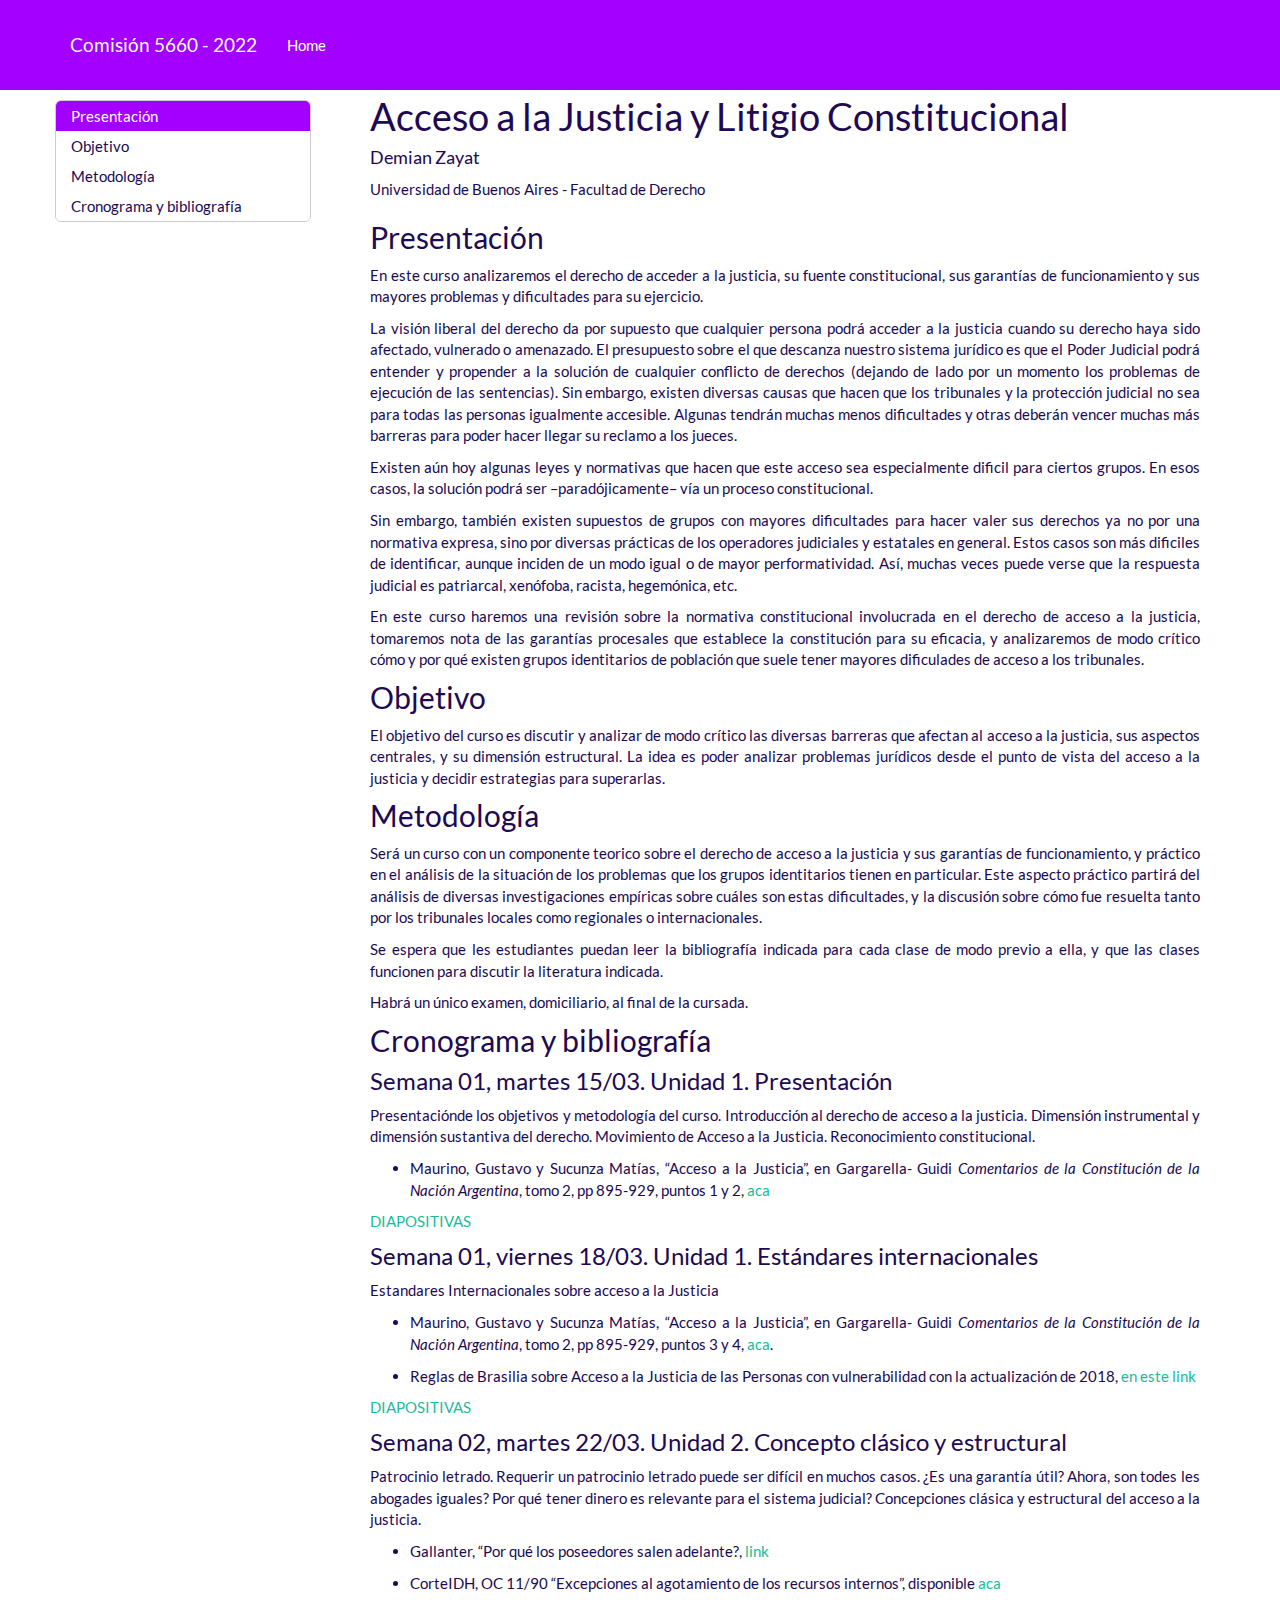
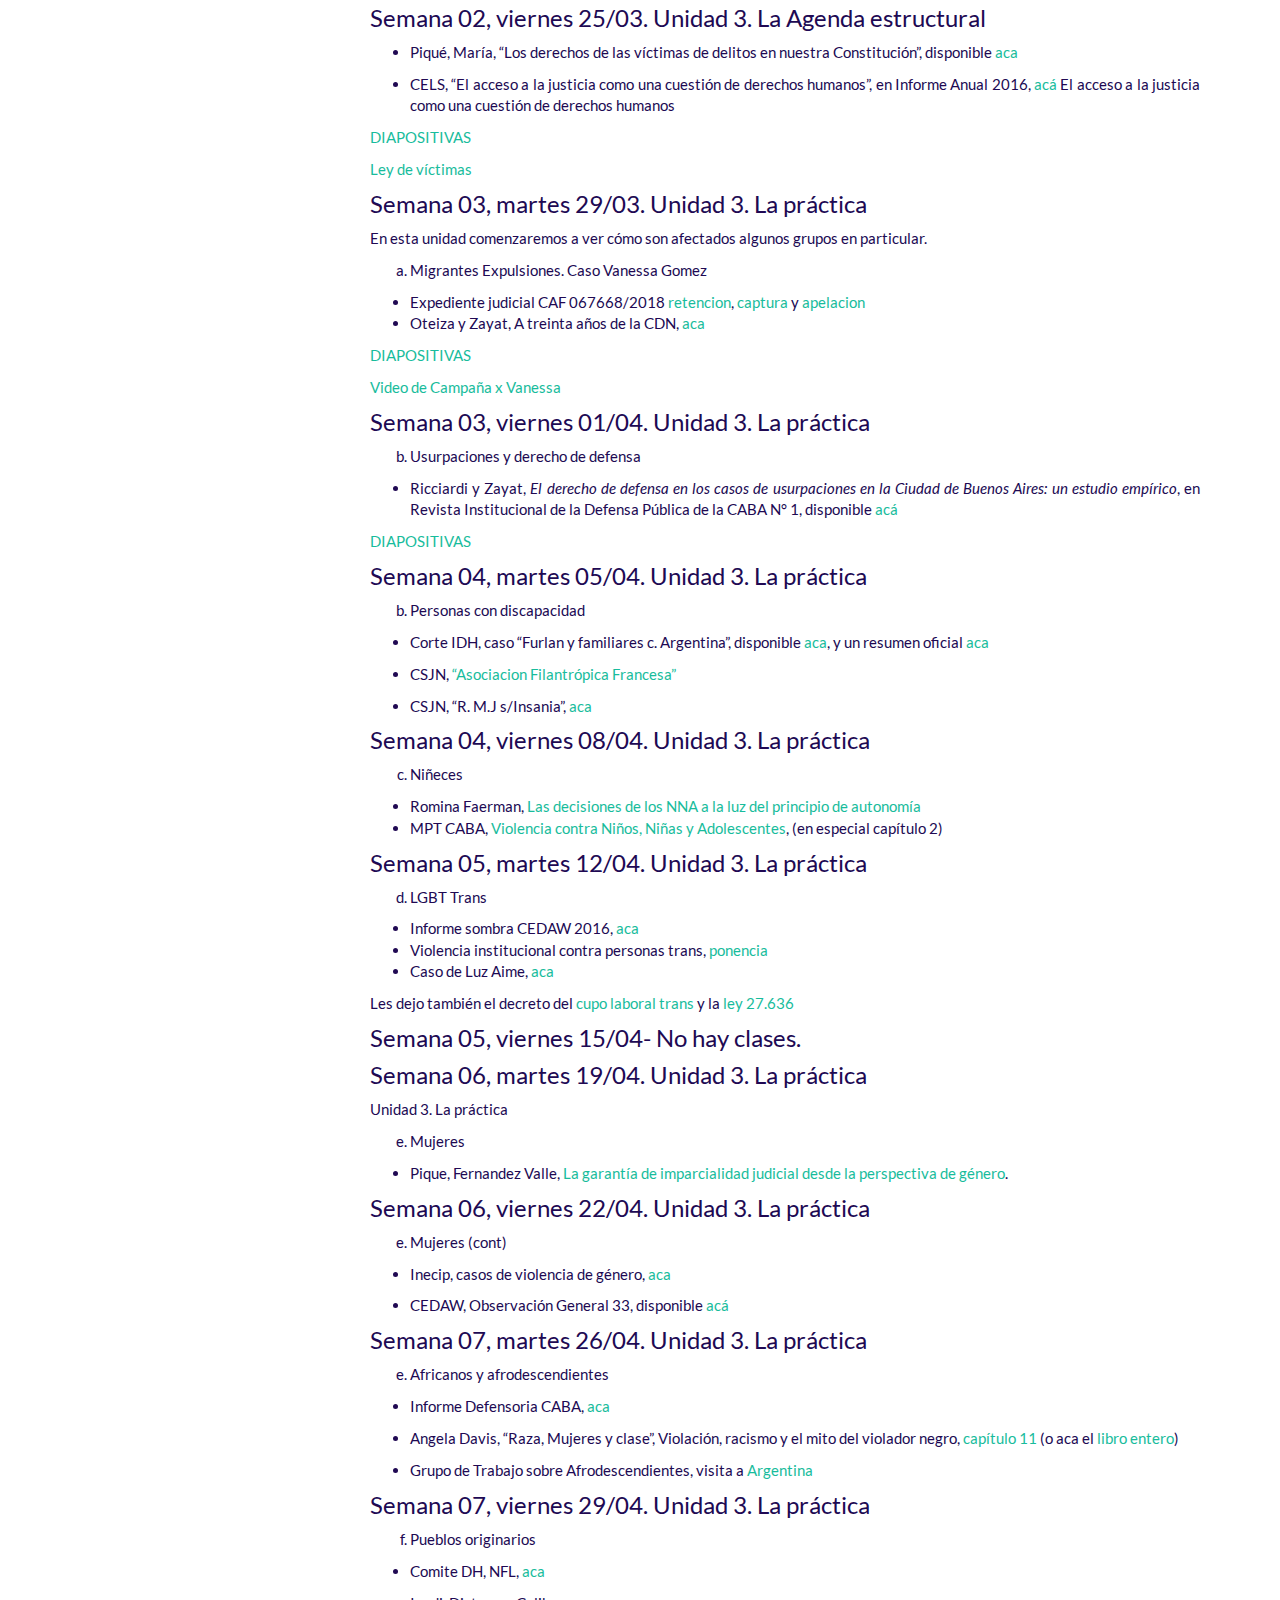
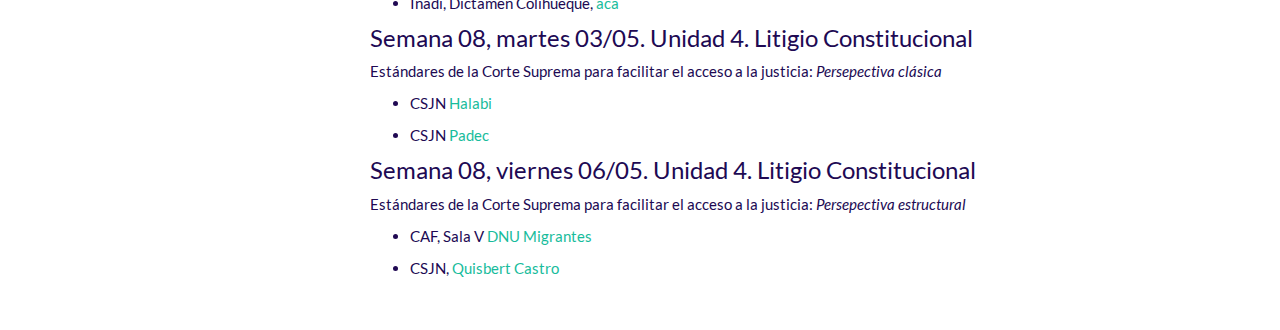
==== commit b0988574: "clasee9-2" ====
--- a/docs/index.html
+++ b/docs/index.html
@@ -533,8 +533,7 @@
 decisiones de los NNA a la luz del principio de autonomía</a></li>
 <li>MPT CABA, <a
 href="https://drive.google.com/file/d/1lc3H955K8Wx1-7mdtDAJX--CBBcqXfuX/view?usp=sharing">Violencia
-contra Niños, Niñas y Adolescentes</a>, presentado por Romina Faerman
-(en especial capítulo 2)</li>
+contra Niños, Niñas y Adolescentes</a>, (en especial capítulo 2)</li>
 </ul>
 </div>
 <div id="semana-05-martes-1204.-unidad-3.-la-práctica"
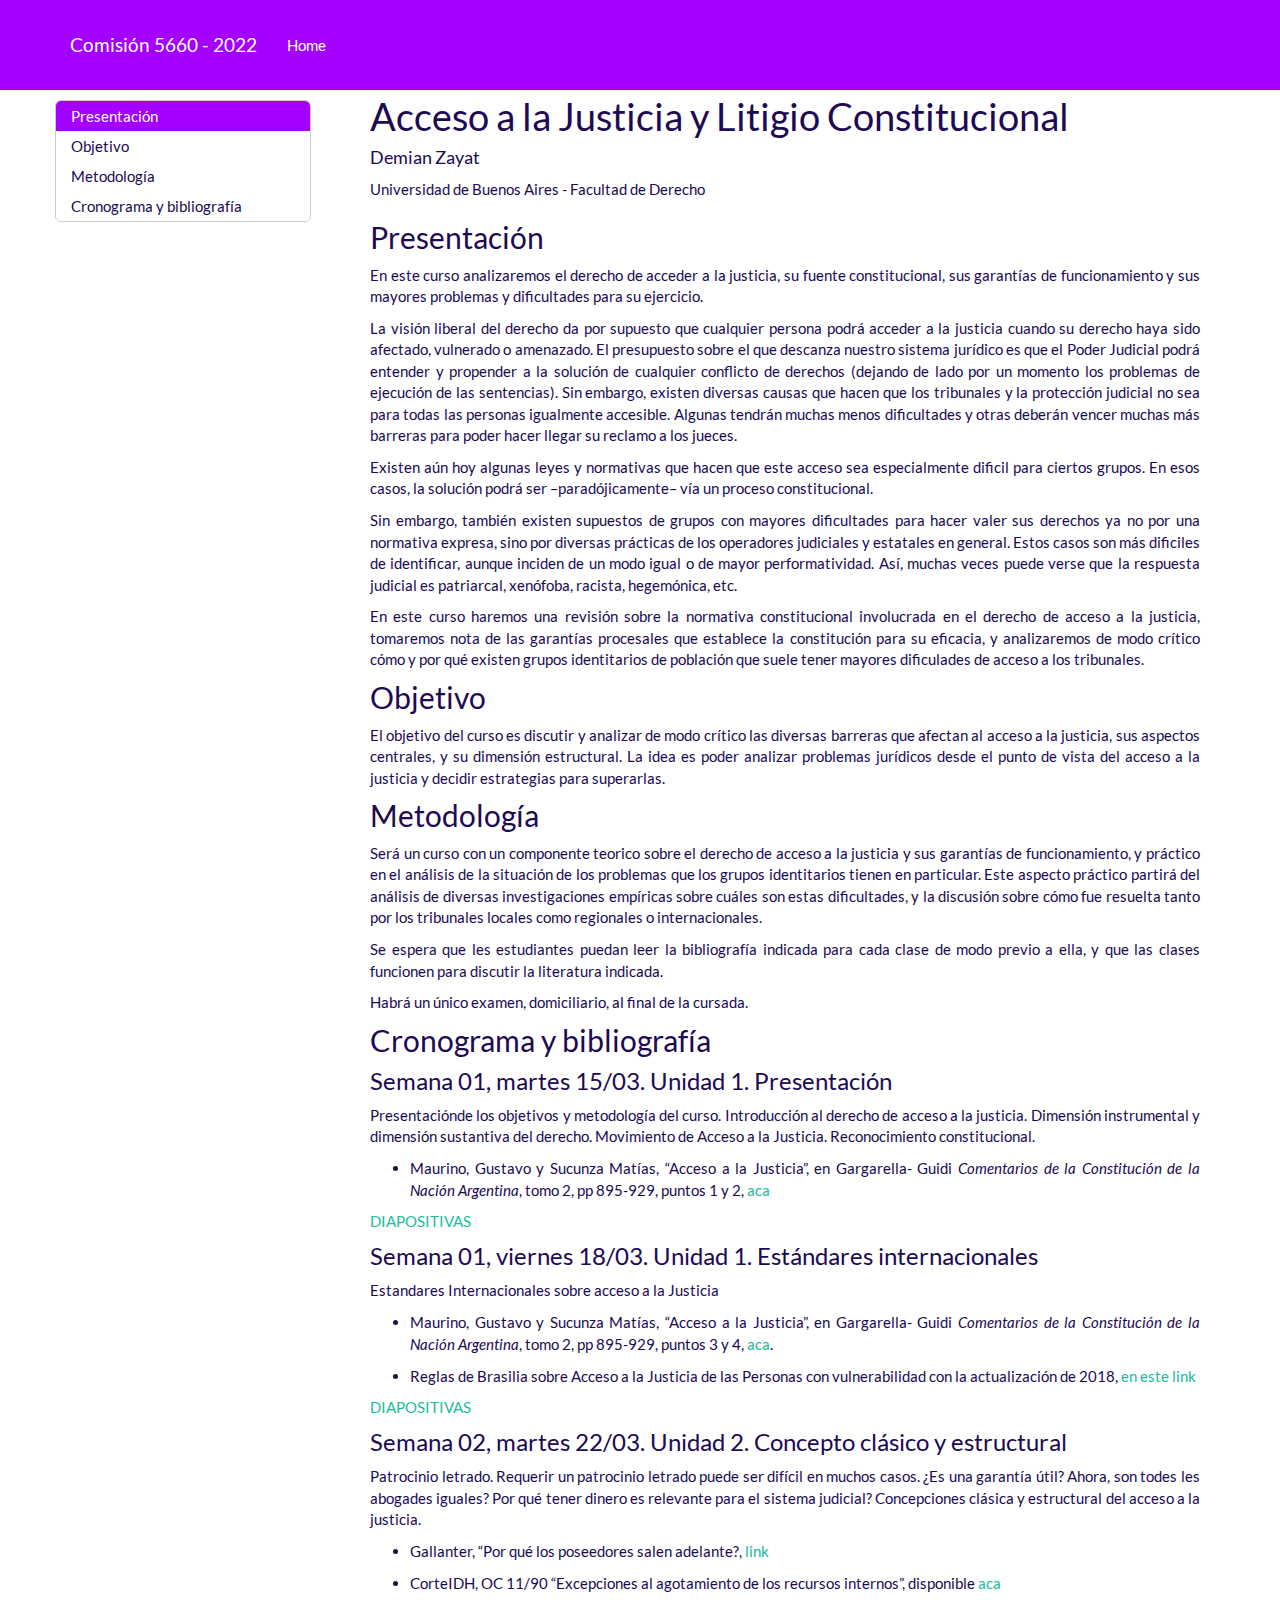
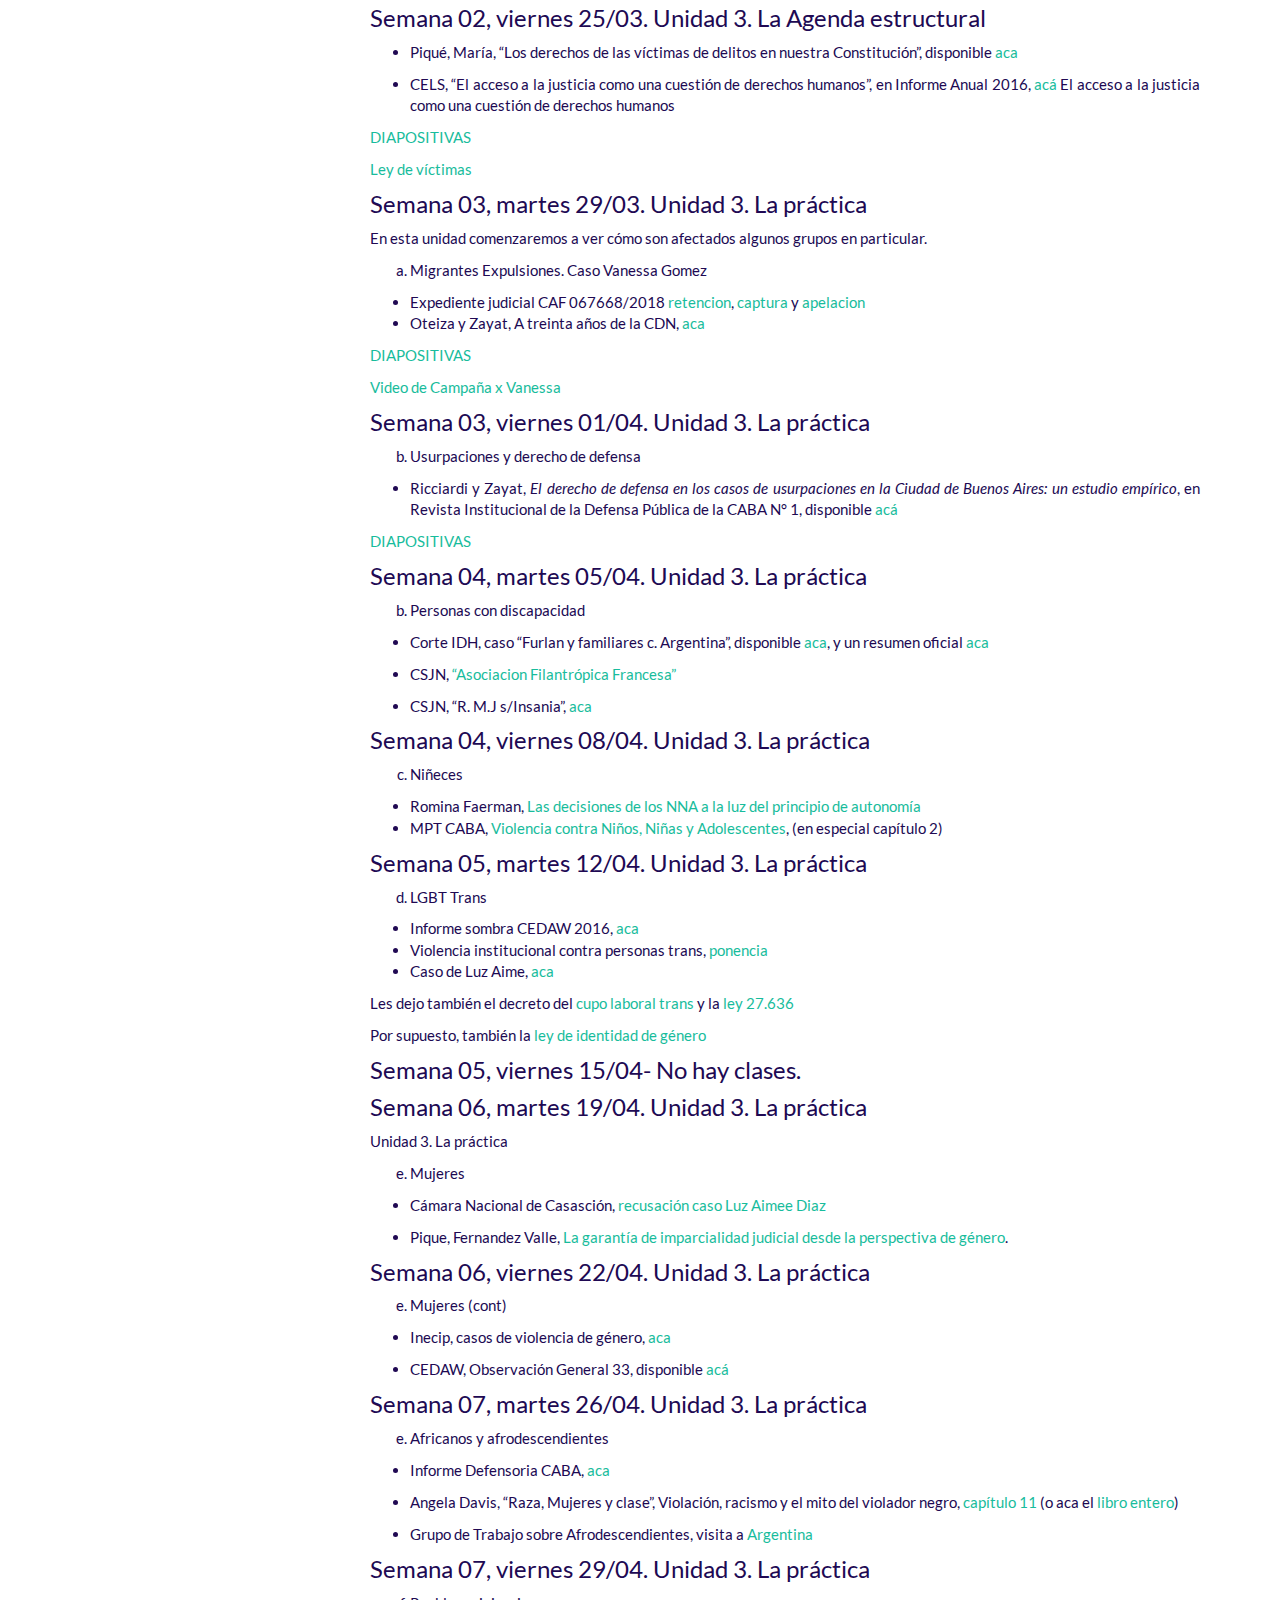
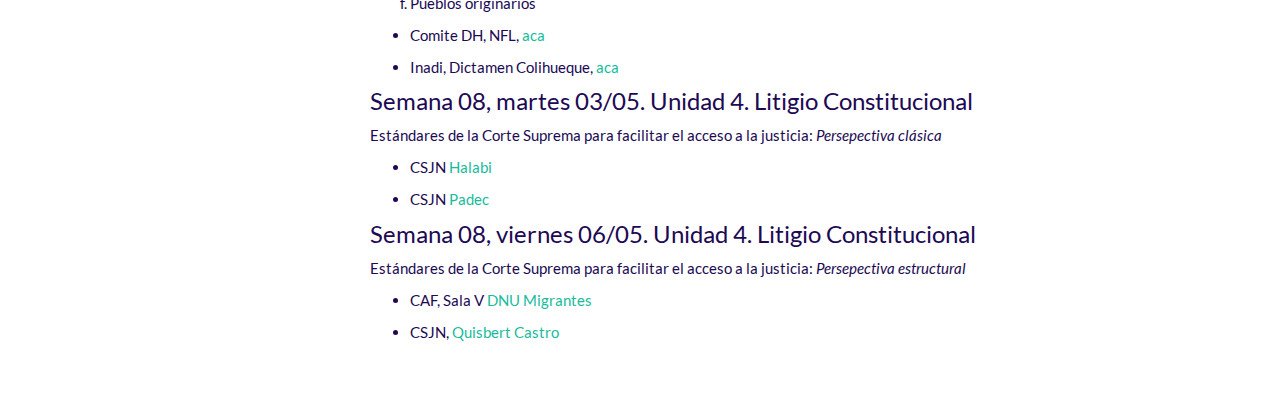
==== commit 5323abd6: "clase 9 update" ====
--- a/docs/index.html
+++ b/docs/index.html
@@ -555,6 +555,9 @@
 laboral trans</a> y la <a
 href="http://servicios.infoleg.gob.ar/infolegInternet/anexos/350000-354999/351815/norma.htm">ley
 27.636</a></p>
+<p>Por supuesto, también la <a
+href="http://servicios.infoleg.gob.ar/infolegInternet/anexos/195000-199999/197860/norma.htm">ley
+de identidad de género</a></p>
 </div>
 <div id="semana-05-viernes-1504--no-hay-clases." class="section level3">
 <h3>Semana 05, viernes 15/04- No hay clases.</h3>
@@ -567,10 +570,13 @@
 <li>Mujeres</li>
 </ol>
 <ul>
-<li>Pique, Fernandez Valle, <a
+<li><p>Cámara Nacional de Casasción, <a
+href="https://drive.google.com/file/d/1ZWe1xva3x_Y0ttVg2CZ4eliKBj-8bbBy/view?usp=sharing">recusación
+caso Luz Aimee Diaz</a></p></li>
+<li><p>Pique, Fernandez Valle, <a
 href="https://mujeresporlapaz.org/wp-content/uploads/2021/03/Garantia-de-imparcialidad-y-perspectiva-de-genero.pdf">La
 garantía de imparcialidad judicial desde la perspectiva de
-género</a>.</li>
+género</a>.</p></li>
 </ul>
 </div>
 <div id="semana-06-viernes-2204.-unidad-3.-la-práctica"
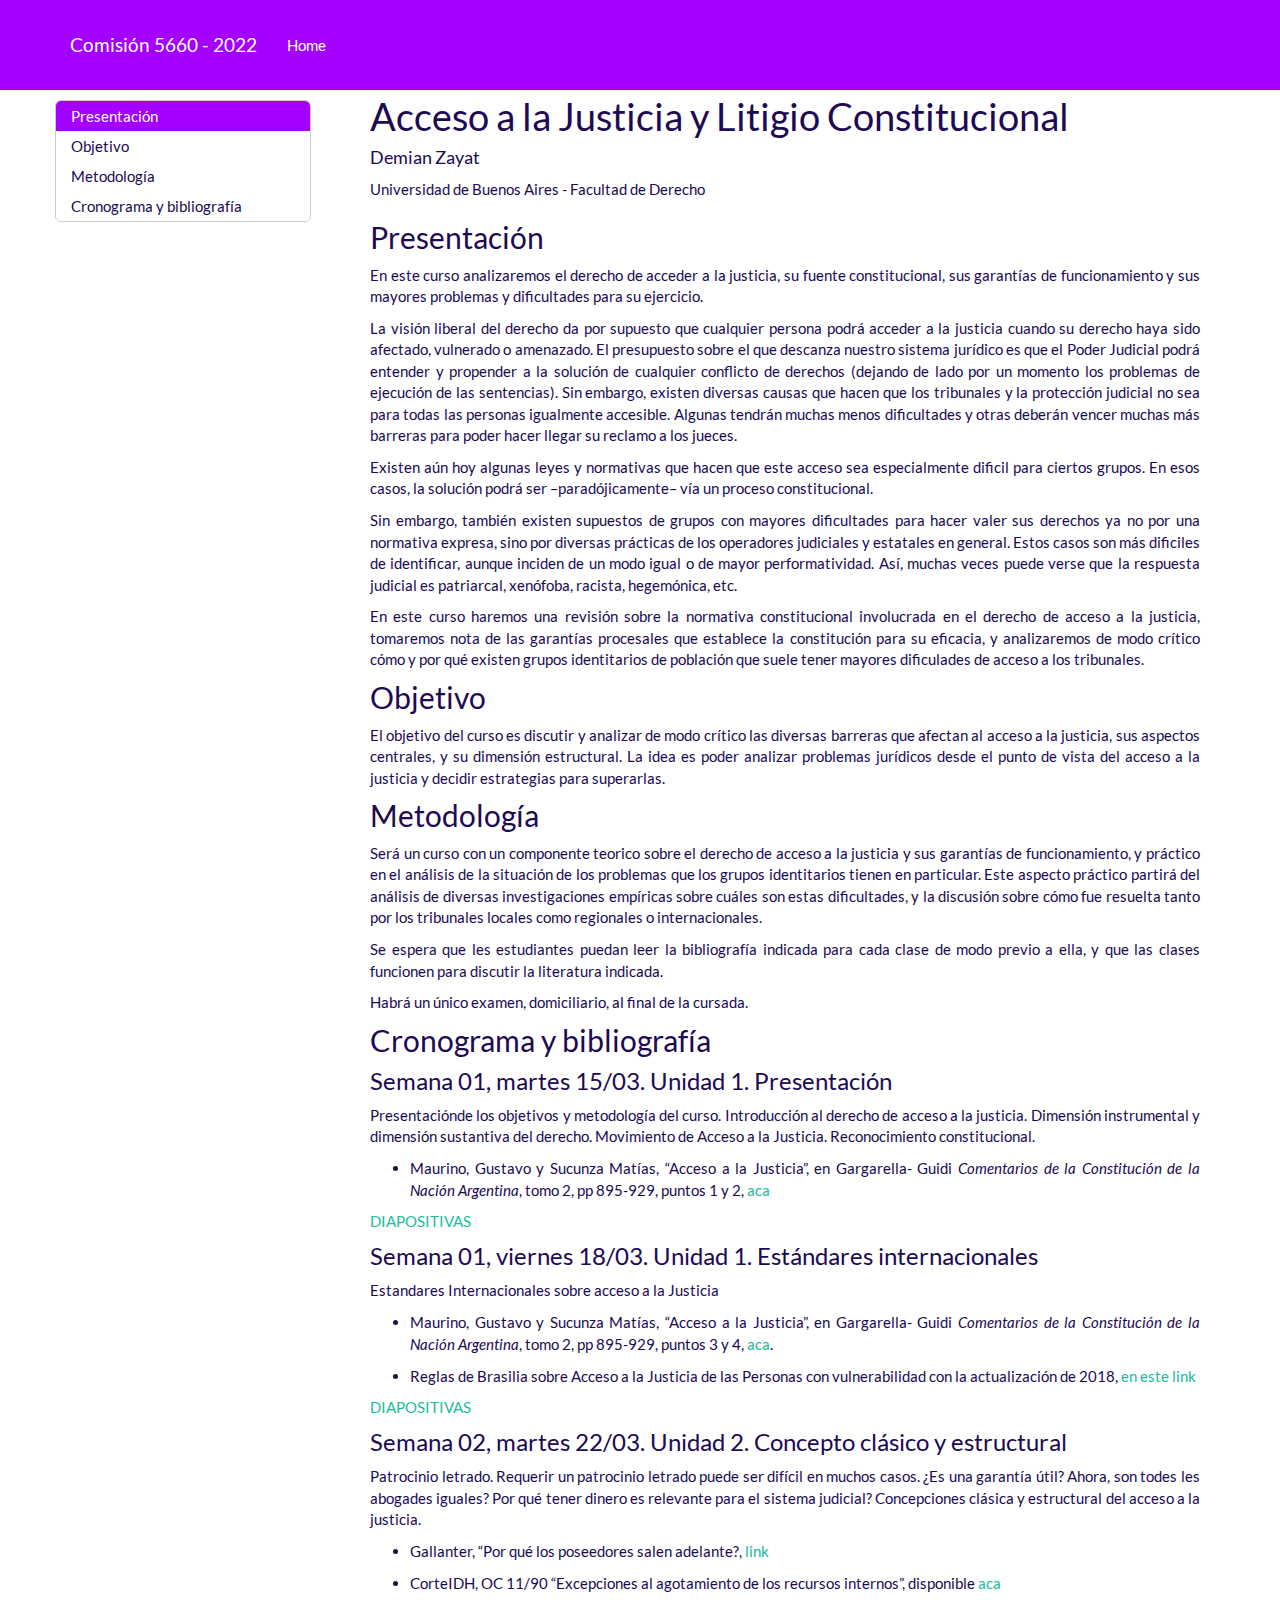
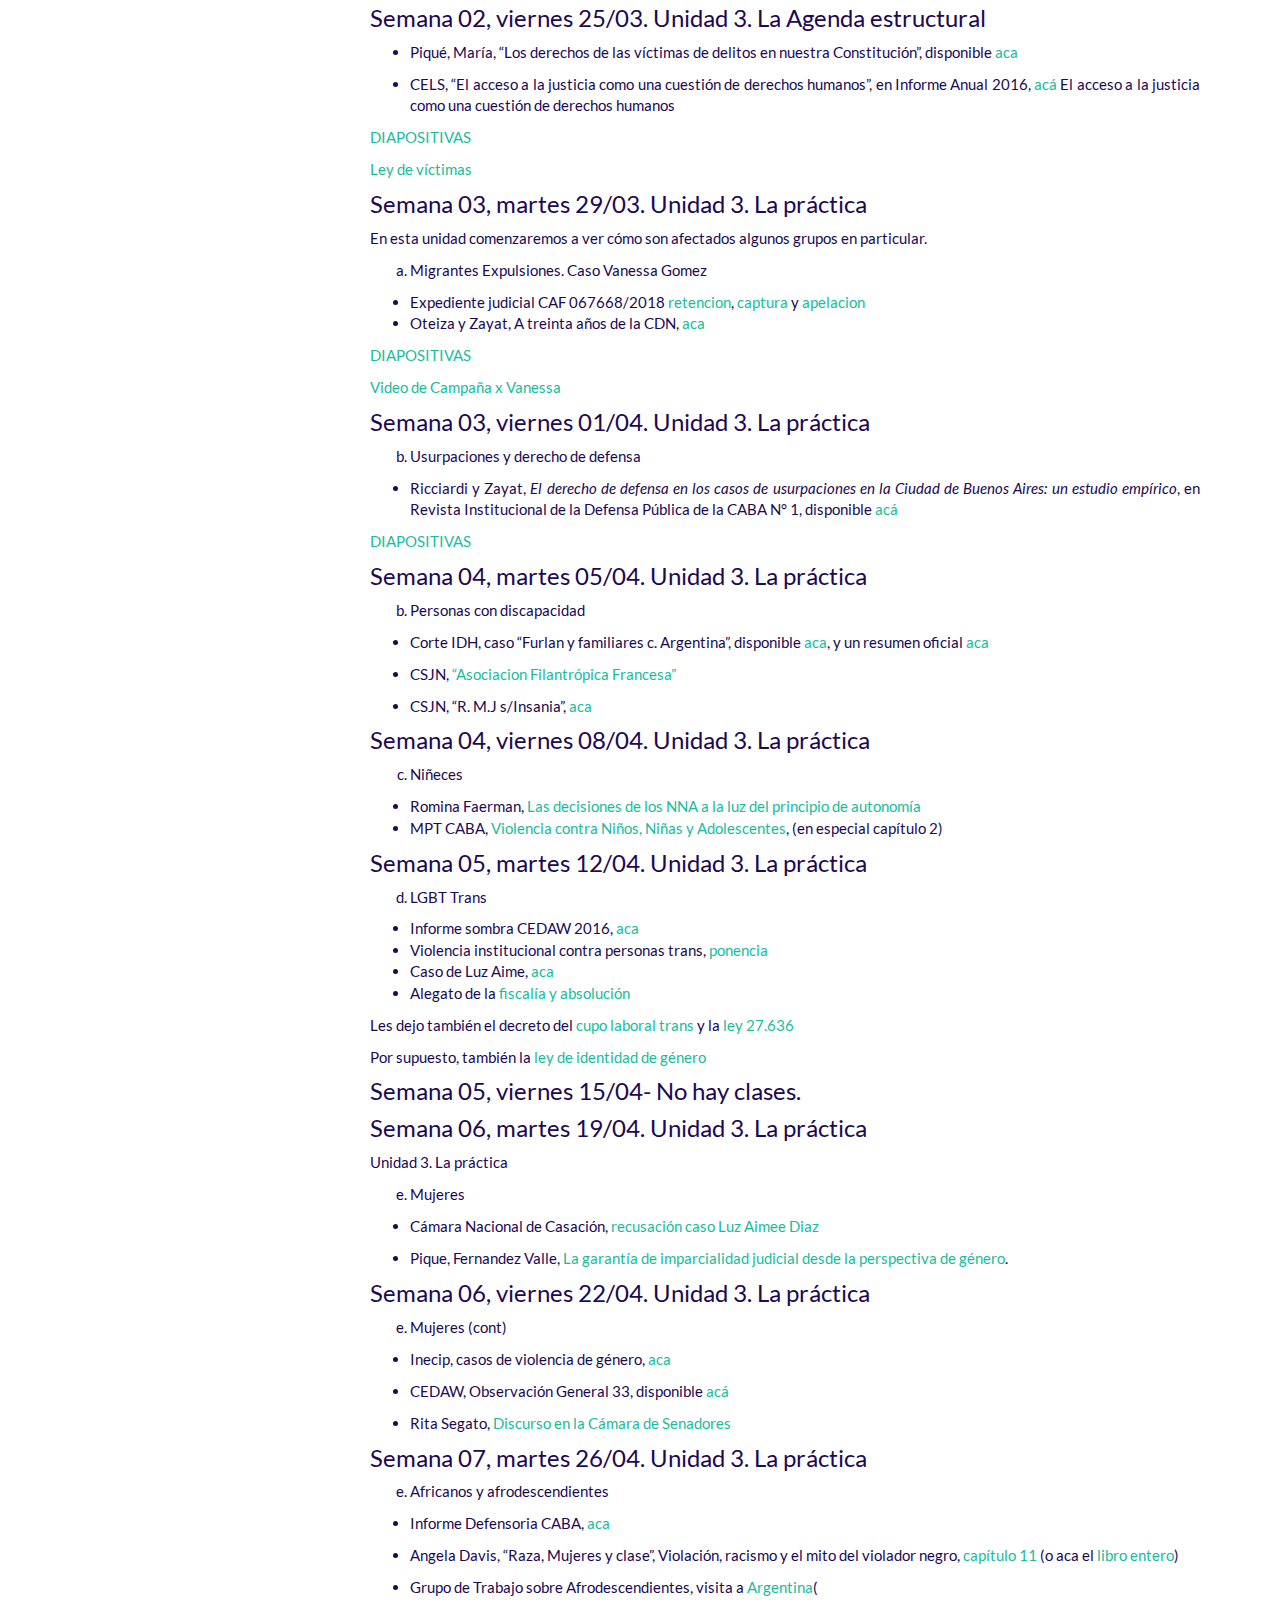
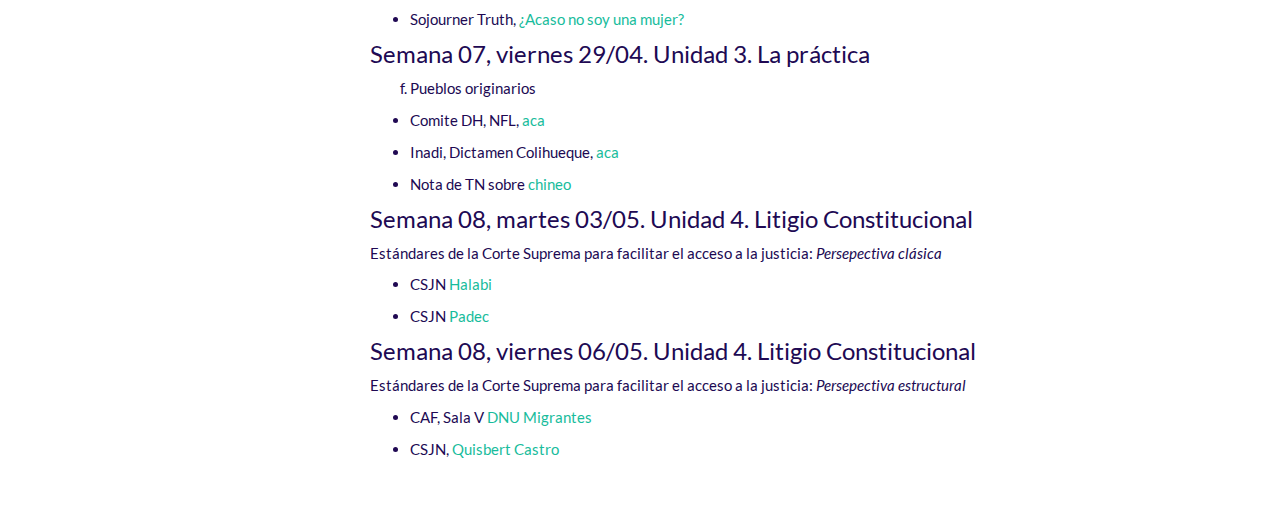
==== commit 0c1123ee: "actualizacion" ====
--- a/docs/index.html
+++ b/docs/index.html
@@ -549,6 +549,8 @@
 href="https://drive.google.com/file/d/1NWDuVTHVpSSWbHTuvP6WPAy6waXvDyXo/view">ponencia</a></li>
 <li>Caso de Luz Aime, <a
 href="http://cosecharoja.org/absolvieron-a-luz-aime/">aca</a></li>
+<li>Alegato de la <a href="https://youtu.be/ZKH82JYVLgc">fiscalía y
+absolución</a></li>
 </ul>
 <p>Les dejo también el decreto del <a
 href="http://servicios.infoleg.gob.ar/infolegInternet/anexos/340000-344999/341808/norma.htm">cupo
@@ -570,7 +572,7 @@
 <li>Mujeres</li>
 </ol>
 <ul>
-<li><p>Cámara Nacional de Casasción, <a
+<li><p>Cámara Nacional de Casación, <a
 href="https://drive.google.com/file/d/1ZWe1xva3x_Y0ttVg2CZ4eliKBj-8bbBy/view?usp=sharing">recusación
 caso Luz Aimee Diaz</a></p></li>
 <li><p>Pique, Fernandez Valle, <a
@@ -590,6 +592,9 @@
 href="https://inecip.org/publicaciones/herramientas-jurisprudenciales-para-el-litigio-con-perspectiva-de-genero/">aca</a></p></li>
 <li><p>CEDAW, Observación General 33, disponible <a
 href="https://drive.google.com/file/d/1j3suY4Q3JhS5EzbAvs6_K6XSbQsOQ7D7/view?usp=sharing">acá</a></p></li>
+<li><p>Rita Segato, <a
+href="https://www.youtube.com/watch?v=prUqWHKnUd4">Discurso en la Cámara
+de Senadores</a></p></li>
 </ul>
 </div>
 <div id="semana-07-martes-2604.-unidad-3.-la-práctica"
@@ -608,7 +613,10 @@
 href="https://drive.google.com/file/d/1dKW89DDQlKGgsKIE74Mi7i6pnmdTvDxn/view?usp=sharing">libro
 entero</a>)</p></li>
 <li><p>Grupo de Trabajo sobre Afrodescendientes, visita a <a
-href="http://daccess-ods.un.org/access.nsf/Get?Open&amp;DS=A/HRC/42/59/Add.2&amp;Lang=S">Argentina</a></p></li>
+href="http://daccess-ods.un.org/access.nsf/Get?Open&amp;DS=A/HRC/42/59/Add.2&amp;Lang=S">Argentina</a>(</p></li>
+<li><p>Sojourner Truth, <a
+href="https://vein.es/acaso-no-soy-una-mujer-sojourner-truth-y-el-inicio-del-feminismo-negro/#:~:text=%C2%BFY%20acaso%20no%20soy%20una,%2C%20excepto%20Jes%C3%BAs%2C%20me%20escuch%C3%B3!">¿Acaso
+no soy una mujer?</a></p></li>
 </ul>
 </div>
 <div id="semana-07-viernes-2904.-unidad-3.-la-práctica"
@@ -622,6 +630,8 @@
 href="https://drive.google.com/file/d/1CP_TpEaI6XXZIb3ACuyqa8XFPuvbdR3f/view?usp=sharing">aca</a></p></li>
 <li><p>Inadi, Dictamen Colihueque, <a
 href="https://drive.google.com/file/d/1_t9jnOgqHc9qw7PyU6nuJS0_VORXtdLj/view?usp=sharing¨">aca</a></p></li>
+<li><p>Nota de TN sobre <a
+href="https://tn.com.ar/sociedad/2022/04/27/relatos-del-infierno-mujeres-wichis-denuncian-que-hombres-blancos-organizan-cacerias-para-violarlas/">chineo</a></p></li>
 </ul>
 </div>
 <div id="semana-08-martes-0305.-unidad-4.-litigio-constitucional"
